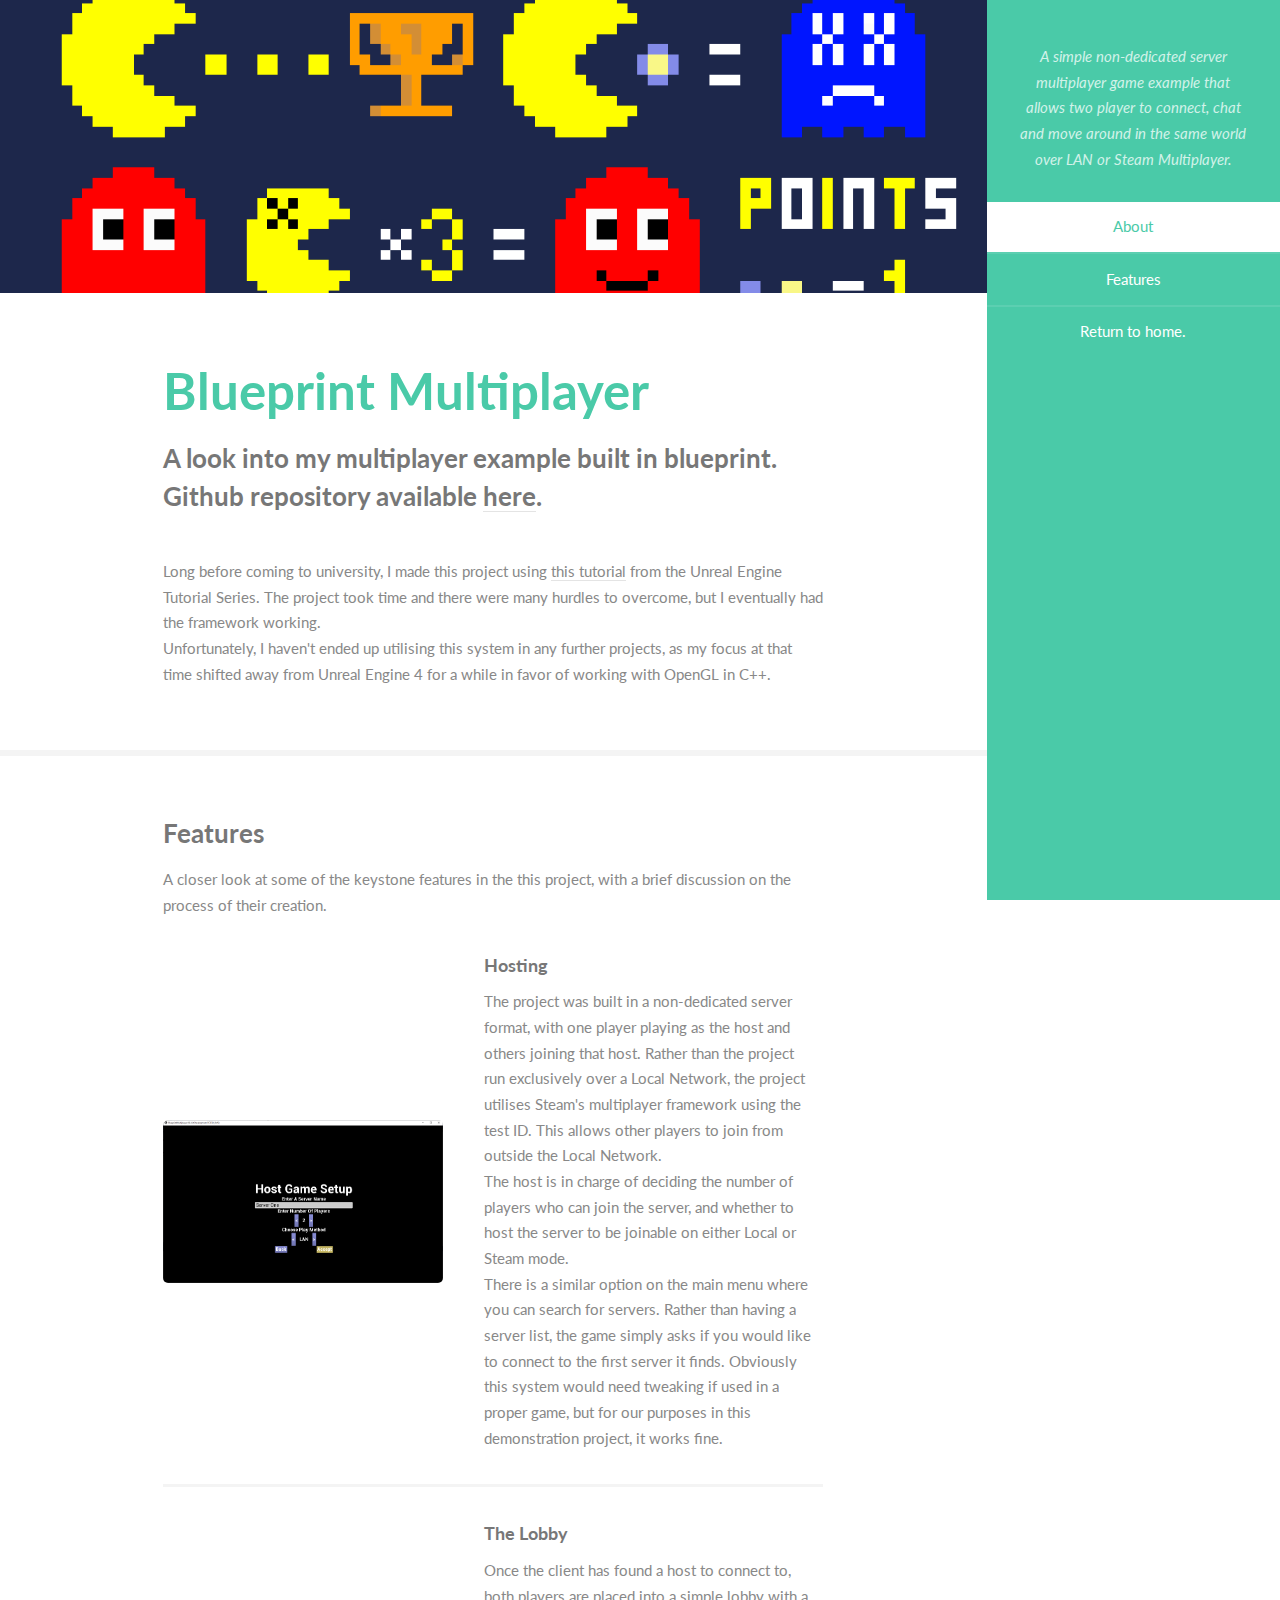
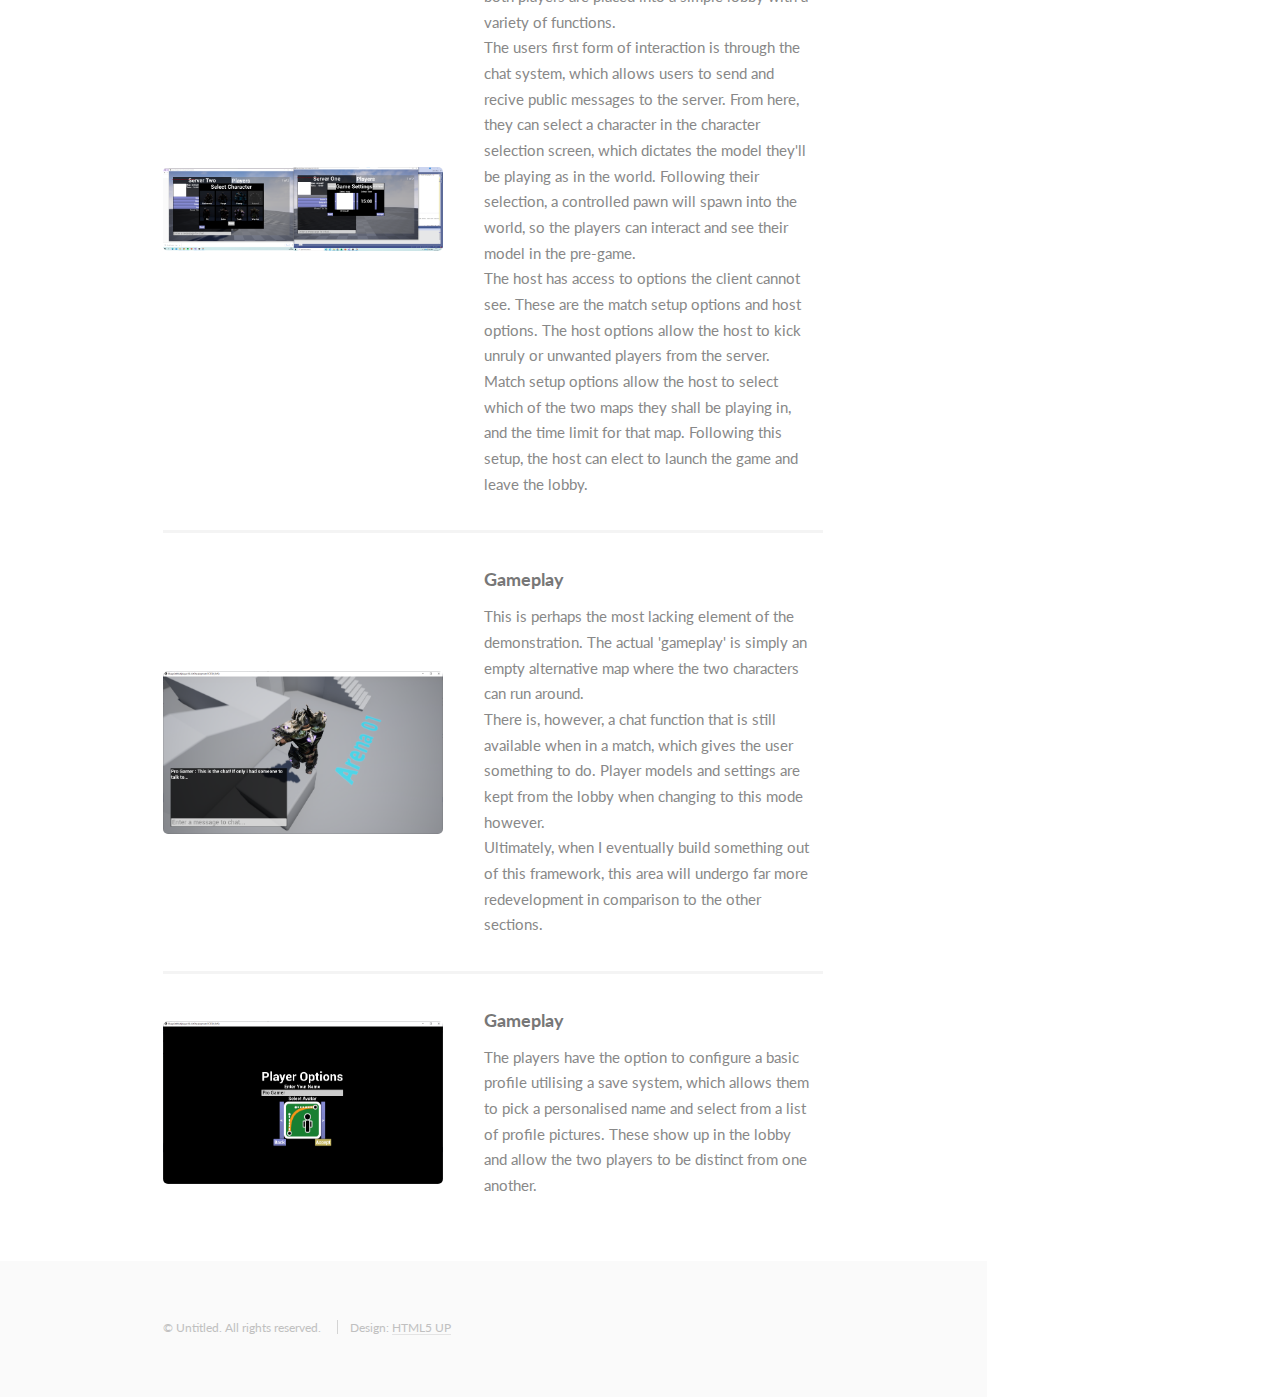
==== projects/blueprint-multiplayer.html @ f857bda5 "Added the blueprint multiplayer subpage, which brings that project into focus" ====
<!DOCTYPE HTML>
<!--
    Read Only by HTML5 UP
    html5up.net | @ajlkn
    Free for personal and commercial use under the CCA 3.0 license (html5up.net/license)
-->
<html>
<head>
    <title>Blueprint Multiplayer</title>
    <meta charset="utf-8" />
    <meta name="viewport" content="width=device-width, initial-scale=1, user-scalable=no" />
    <link rel="stylesheet" href="assets/css/main.css" />
</head>
<body class="is-preload">

    <!-- Header -->
    <section id="header">
        <header>
            <p>A simple non-dedicated server multiplayer game example that allows two player to connect, chat and move around in the same world over LAN or Steam Multiplayer.</p>
        </header>
        <nav id="nav">
            <ul>
                <li><a href="#one" class="active">About</a></li>
                <li><a href="#two">Features</a></li>
                <li><a href="https://isaacdexter.github.io">Return to home.</a></li>
            </ul>
        </nav>
    </section>

    <!-- Wrapper -->
    <div id="wrapper">

        <!-- Main -->
        <div id="main">

            <!-- One -->
            <section id="one">
                <div class="image main" data-position="center">
                    <img src="images/banner.png" alt="" />
                </div>
                <div class="container">
                    <header class="major">
                        <h2>Blueprint Multiplayer</h2>
                        <p>
                            A look into my multiplayer example built in blueprint.<br />
                            Github repository available <a href="https://github.com/IsaacDexter/Blueprint-Multiplayer">here</a>.
                        </p>
                    </header>
                    <p>Long before coming to university, I made this project using <a href="https://youtube.com/playlist?list=PLZlv_N0_O1gYqSlbGQVKsRg6fpxWndZqZ">this tutorial</a> from the Unreal Engine Tutorial Series. The project took time and there were many hurdles to overcome, but I eventually had the framework working.<br/>Unfortunately, I haven't ended up utilising this system in any further projects, as my focus at that time shifted away from Unreal Engine 4 for a while in favor of working with OpenGL in C++.</p>
                </div>
            </section>

            <!-- Two-->
            <section id="two">
                <div class="container">
                    <h3>Features</h3>
                    <p>A closer look at some of the keystone features in the this project, with a brief discussion on the process of their creation.</p>
                    <div class="features">
                        <article>
                            <a href="#" class="image"><img src="images/blueprint-multiplayer/Hosting.png" alt="" /></a>
                            <div class="inner">
                                <h4>Hosting</h4>
                                <p>The project was built in a non-dedicated server format, with one player playing as the host and others joining that host. Rather than the project run exclusively over a Local Network, the project utilises Steam's multiplayer framework using the test ID. This allows other players to join from outside the Local Network.<br/>
                                The host is in charge of deciding the number of players who can join the server, and whether to host the server to be joinable on either Local or Steam mode.<br/>
                                There is a similar option on the main menu where you can search for servers. Rather than having a server list, the game simply asks if you would like to connect to the first server it finds. Obviously this system would need tweaking if used in a proper game, but for our purposes in this demonstration project, it works fine.
                                </p>
                            </div>
                        </article>
                        <article>
                            <a href="#" class="image"><img src="images/blueprint-multiplayer/Menus.png" alt="" /></a>
                            <div class="inner">
                                <h4>The Lobby</h4>
                                <p>Once the client has found a host to connect to, both players are placed into a simple lobby with a variety of functions.<br/>
                                The users first form of interaction is through the chat system, which allows users to send and recive public messages to the server. From here, they can select a character in the character selection screen, which dictates the model they'll be playing as in the world. Following their selection, a controlled pawn will spawn into the world, so the players can interact and see their model in the pre-game.<br/>
                                The host has access to options the client cannot see. These are the match setup options and host options. The host options allow the host to kick unruly or unwanted players from the server. Match setup options allow the host to select which of the two maps they shall be playing in, and the time limit for that map. Following this setup, the host can elect to launch the game and leave the lobby.
                                </p>
                            </div>
                        </article>
                        <article>
                            <a href="#" class="image"><img src="images/blueprint-multiplayer/Gameplay.png" alt="" /></a>
                            <div class="inner">
                                <h4>Gameplay</h4>
                                <p>This is perhaps the most lacking element of the demonstration. The actual 'gameplay' is simply an empty alternative map where the two characters can run around.<br/>
                                There is, however, a chat function that is still available when in a match, which gives the user something to do. Player models and settings are kept from the lobby when changing to this mode however.<br/>
                                Ultimately, when I eventually build something out of this framework, this area will undergo far more redevelopment in comparison to the other sections.
                                </p>
                            </div>
                        </article>
                        <article>
                            <a href="#" class="image"><img src="images/blueprint-multiplayer/Options.png" alt="" /></a>
                            <div class="inner">
                                <h4>Gameplay</h4>
                                <p>The players have the option to configure a basic profile utilising a save system, which allows them to pick a personalised name and select from a list of profile pictures. These show up in the lobby and allow the two players to be distinct from one another.
                                </p>
                            </div>
                        </article>
                    </div>
                </div>
            </section>
            <!--
                                        <section id="five">
                                            <div class="container">
                                                <h3>Elements</h3>

                                                <section>
                                                    <h4>Text</h4>
                                                    <p>This is <b>bold</b> and this is <strong>strong</strong>. This is <i>italic</i> and this is <em>emphasized</em>.
                                                    This is <sup>superscript</sup> text and this is <sub>subscript</sub> text.
                                                    This is <u>underlined</u> and this is code: <code>for (;;) { ... }</code>. Finally, <a href="#">this is a link</a>.</p>
                                                    <hr />
                                                    <header>
                                                        <h4>Heading with a Subtitle</h4>
                                                        <p>Lorem ipsum dolor sit amet nullam id egestas urna aliquam</p>
                                                    </header>
                                                    <p>Nunc lacinia ante nunc ac lobortis. Interdum adipiscing gravida odio porttitor sem non mi integer non faucibus ornare mi ut ante amet placerat aliquet. Volutpat eu sed ante lacinia sapien lorem accumsan varius montes viverra nibh in adipiscing blandit tempus accumsan.</p>
                                                    <header>
                                                        <h5>Heading with a Subtitle</h5>
                                                        <p>Lorem ipsum dolor sit amet nullam id egestas urna aliquam</p>
                                                    </header>
                                                    <p>Nunc lacinia ante nunc ac lobortis. Interdum adipiscing gravida odio porttitor sem non mi integer non faucibus ornare mi ut ante amet placerat aliquet. Volutpat eu sed ante lacinia sapien lorem accumsan varius montes viverra nibh in adipiscing blandit tempus accumsan.</p>
                                                    <hr />
                                                    <h2>Heading Level 2</h2>
                                                    <h3>Heading Level 3</h3>
                                                    <h4>Heading Level 4</h4>
                                                    <h5>Heading Level 5</h5>
                                                    <h6>Heading Level 6</h6>
                                                    <hr />
                                                    <h5>Blockquote</h5>
                                                    <blockquote>Fringilla nisl. Donec accumsan interdum nisi, quis tincidunt felis sagittis eget tempus euismod. Vestibulum ante ipsum primis in faucibus vestibulum. Blandit adipiscing eu felis iaculis volutpat ac adipiscing accumsan faucibus. Vestibulum ante ipsum primis in faucibus lorem ipsum dolor sit amet nullam adipiscing eu felis.</blockquote>
                                                    <h5>Preformatted</h5>
                                                    <pre><code>i = 0;

            while (!deck.isInOrder()) {
                print 'Iteration ' + i;
                deck.shuffle();
                i++;
            }

            print 'It took ' + i + ' iterations to sort the deck.';</code></pre>
                                                </section>

                                                <section>
                                                    <h4>Lists</h4>
                                                    <div class="row">
                                                        <div class="col-6 col-12-xsmall">
                                                            <h5>Unordered</h5>
                                                            <ul>
                                                                <li>Dolor pulvinar etiam magna etiam.</li>
                                                                <li>Sagittis adipiscing lorem eleifend.</li>
                                                                <li>Felis enim feugiat dolore viverra.</li>
                                                            </ul>
                                                            <h5>Alternate</h5>
                                                            <ul class="alt">
                                                                <li>Dolor pulvinar etiam magna etiam.</li>
                                                                <li>Sagittis adipiscing lorem eleifend.</li>
                                                                <li>Felis enim feugiat dolore viverra.</li>
                                                            </ul>
                                                        </div>
                                                        <div class="col-6 col-12-xsmall">
                                                            <h5>Ordered</h5>
                                                            <ol>
                                                                <li>Dolor pulvinar etiam magna etiam.</li>
                                                                <li>Etiam vel felis at lorem sed viverra.</li>
                                                                <li>Felis enim feugiat dolore viverra.</li>
                                                                <li>Dolor pulvinar etiam magna etiam.</li>
                                                                <li>Etiam vel felis at lorem sed viverra.</li>
                                                                <li>Felis enim feugiat dolore viverra.</li>
                                                            </ol>
                                                            <h5>Icons</h5>
                                                            <ul class="icons">
                                                                <li><a href="#" class="icon brands fa-twitter"><span class="label">Twitter</span></a></li>
                                                                <li><a href="#" class="icon brands fa-facebook-f"><span class="label">Facebook</span></a></li>
                                                                <li><a href="#" class="icon brands fa-instagram"><span class="label">Instagram</span></a></li>
                                                                <li><a href="#" class="icon brands fa-github"><span class="label">Github</span></a></li>
                                                                <li><a href="#" class="icon brands fa-dribbble"><span class="label">Dribbble</span></a></li>
                                                                <li><a href="#" class="icon brands fa-tumblr"><span class="label">Tumblr</span></a></li>
                                                            </ul>
                                                        </div>
                                                    </div>
                                                    <h5>Actions</h5>
                                                    <ul class="actions">
                                                        <li><a href="#" class="button primary">Default</a></li>
                                                        <li><a href="#" class="button">Default</a></li>
                                                        <li><a href="#" class="button alt">Default</a></li>
                                                    </ul>
                                                    <ul class="actions small">
                                                        <li><a href="#" class="button primary small">Small</a></li>
                                                        <li><a href="#" class="button small">Small</a></li>
                                                        <li><a href="#" class="button alt small">Small</a></li>
                                                    </ul>
                                                    <div class="row">
                                                        <div class="col-3 col-6-medium col-12-xsmall">
                                                            <ul class="actions stacked">
                                                                <li><a href="#" class="button primary">Default</a></li>
                                                                <li><a href="#" class="button">Default</a></li>
                                                                <li><a href="#" class="button alt">Default</a></li>
                                                            </ul>
                                                        </div>
                                                        <div class="col-3 col-6 col-12-xsmall">
                                                            <ul class="actions stacked">
                                                                <li><a href="#" class="button primary small">Small</a></li>
                                                                <li><a href="#" class="button small">Small</a></li>
                                                                <li><a href="#" class="button alt small">Small</a></li>
                                                            </ul>
                                                        </div>
                                                        <div class="col-3 col-6-medium col-12-xsmall">
                                                            <ul class="actions stacked">
                                                                <li><a href="#" class="button primary fit">Default</a></li>
                                                                <li><a href="#" class="button fit">Default</a></li>
                                                                <li><a href="#" class="button alt fit">Default</a></li>
                                                            </ul>
                                                        </div>
                                                        <div class="col-3 col-6-medium col-12-xsmall">
                                                            <ul class="actions stacked">
                                                                <li><a href="#" class="button primary small fit">Small</a></li>
                                                                <li><a href="#" class="button small fit">Small</a></li>
                                                                <li><a href="#" class="button alt small fit">Small</a></li>
                                                            </ul>
                                                        </div>
                                                    </div>
                                                </section>

                                                <section>
                                                    <h4>Table</h4>
                                                    <h5>Default</h5>
                                                    <div class="table-wrapper">
                                                        <table>
                                                            <thead>
                                                                <tr>
                                                                    <th>Name</th>
                                                                    <th>Description</th>
                                                                    <th>Price</th>
                                                                </tr>
                                                            </thead>
                                                            <tbody>
                                                                <tr>
                                                                    <td>Item One</td>
                                                                    <td>Ante turpis integer aliquet porttitor.</td>
                                                                    <td>29.99</td>
                                                                </tr>
                                                                <tr>
                                                                    <td>Item Two</td>
                                                                    <td>Vis ac commodo adipiscing arcu aliquet.</td>
                                                                    <td>19.99</td>
                                                                </tr>
                                                                <tr>
                                                                    <td>Item Three</td>
                                                                    <td> Morbi faucibus arcu accumsan lorem.</td>
                                                                    <td>29.99</td>
                                                                </tr>
                                                                <tr>
                                                                    <td>Item Four</td>
                                                                    <td>Vitae integer tempus condimentum.</td>
                                                                    <td>19.99</td>
                                                                </tr>
                                                                <tr>
                                                                    <td>Item Five</td>
                                                                    <td>Ante turpis integer aliquet porttitor.</td>
                                                                    <td>29.99</td>
                                                                </tr>
                                                            </tbody>
                                                            <tfoot>
                                                                <tr>
                                                                    <td colspan="2"></td>
                                                                    <td>100.00</td>
                                                                </tr>
                                                            </tfoot>
                                                        </table>
                                                    </div>

                                                    <h5>Alternate</h5>
                                                    <div class="table-wrapper">
                                                        <table class="alt">
                                                            <thead>
                                                                <tr>
                                                                    <th>Name</th>
                                                                    <th>Description</th>
                                                                    <th>Price</th>
                                                                </tr>
                                                            </thead>
                                                            <tbody>
                                                                <tr>
                                                                    <td>Item One</td>
                                                                    <td>Ante turpis integer aliquet porttitor.</td>
                                                                    <td>29.99</td>
                                                                </tr>
                                                                <tr>
                                                                    <td>Item Two</td>
                                                                    <td>Vis ac commodo adipiscing arcu aliquet.</td>
                                                                    <td>19.99</td>
                                                                </tr>
                                                                <tr>
                                                                    <td>Item Three</td>
                                                                    <td> Morbi faucibus arcu accumsan lorem.</td>
                                                                    <td>29.99</td>
                                                                </tr>
                                                                <tr>
                                                                    <td>Item Four</td>
                                                                    <td>Vitae integer tempus condimentum.</td>
                                                                    <td>19.99</td>
                                                                </tr>
                                                                <tr>
                                                                    <td>Item Five</td>
                                                                    <td>Ante turpis integer aliquet porttitor.</td>
                                                                    <td>29.99</td>
                                                                </tr>
                                                            </tbody>
                                                            <tfoot>
                                                                <tr>
                                                                    <td colspan="2"></td>
                                                                    <td>100.00</td>
                                                                </tr>
                                                            </tfoot>
                                                        </table>
                                                    </div>
                                                </section>

                                                <section>
                                                    <h4>Buttons</h4>
                                                    <ul class="actions">
                                                        <li><a href="#" class="button primary">Primary</a></li>
                                                        <li><a href="#" class="button">Default</a></li>
                                                        <li><a href="#" class="button alt">Alternate</a></li>
                                                    </ul>
                                                    <ul class="actions">
                                                        <li><a href="#" class="button primary large">Large</a></li>
                                                        <li><a href="#" class="button">Default</a></li>
                                                        <li><a href="#" class="button alt small">Small</a></li>
                                                    </ul>
                                                    <ul class="actions fit">
                                                        <li><a href="#" class="button primary fit">Fit</a></li>
                                                        <li><a href="#" class="button fit">Fit</a></li>
                                                        <li><a href="#" class="button alt fit">Fit</a></li>
                                                    </ul>
                                                    <ul class="actions fit small">
                                                        <li><a href="#" class="button primary fit small">Fit + Small</a></li>
                                                        <li><a href="#" class="button fit small">Fit + Small</a></li>
                                                        <li><a href="#" class="button alt fit small">Fit + Small</a></li>
                                                    </ul>
                                                    <ul class="actions">
                                                        <li><a href="#" class="button primary icon solid fa-download">Icon</a></li>
                                                        <li><a href="#" class="button icon solid fa-download">Icon</a></li>
                                                        <li><a href="#" class="button alt icon solid fa-check">Icon</a></li>
                                                    </ul>
                                                    <ul class="actions">
                                                        <li><span class="button primary disabled">Primary</span></li>
                                                        <li><span class="button disabled">Default</span></li>
                                                        <li><span class="button alt disabled">Alternate</span></li>
                                                    </ul>
                                                </section>

                                                <section>
                                                    <h4>Form</h4>
                                                    <form method="post" action="#">
                                                        <div class="row gtr-uniform">
                                                            <div class="col-6 col-12-xsmall">
                                                                <input type="text" name="demo-name" id="demo-name" value="" placeholder="Name" />
                                                            </div>
                                                            <div class="col-6 col-12-xsmall">
                                                                <input type="email" name="demo-email" id="demo-email" value="" placeholder="Email" />
                                                            </div>
                                                            <div class="col-12">
                                                                <select name="demo-category" id="demo-category">
                                                                    <option value="">- Category -</option>
                                                                    <option value="1">Manufacturing</option>
                                                                    <option value="1">Shipping</option>
                                                                    <option value="1">Administration</option>
                                                                    <option value="1">Human Resources</option>
                                                                </select>
                                                            </div>
                                                            <div class="col-4 col-12-medium">
                                                                <input type="radio" id="demo-priority-low" name="demo-priority" checked>
                                                                <label for="demo-priority-low">Low Priority</label>
                                                            </div>
                                                            <div class="col-4 col-12-medium">
                                                                <input type="radio" id="demo-priority-normal" name="demo-priority">
                                                                <label for="demo-priority-normal">Normal Priority</label>
                                                            </div>
                                                            <div class="col-4 col-12-medium">
                                                                <input type="radio" id="demo-priority-high" name="demo-priority">
                                                                <label for="demo-priority-high">High Priority</label>
                                                            </div>
                                                            <div class="col-6 col-12-medium">
                                                                <input type="checkbox" id="demo-copy" name="demo-copy">
                                                                <label for="demo-copy">Email me a copy of this message</label>
                                                            </div>
                                                            <div class="col-6 col-12-medium">
                                                                <input type="checkbox" id="demo-human" name="demo-human" checked>
                                                                <label for="demo-human">I am a human and not a robot</label>
                                                            </div>
                                                            <div class="col-12">
                                                                <textarea name="demo-message" id="demo-message" placeholder="Enter your message" rows="6"></textarea>
                                                            </div>
                                                            <div class="col-12">
                                                                <ul class="actions">
                                                                    <li><input type="submit" value="Send Message" /></li>
                                                                    <li><input type="reset" value="Reset" class="alt" /></li>
                                                                </ul>
                                                            </div>
                                                        </div>
                                                    </form>
                                                </section>

                                                <section>
                                                    <h4>Image</h4>
                                                    <h5>Fit</h5>
                                                    <span class="image fit"><img src="images/banner.jpg" alt="" /></span>
                                                    <div class="box alt">
                                                        <div class="row gtr-50 gtr-uniform">
                                                            <div class="col-4"><span class="image fit"><img src="images/pic01.jpg" alt="" /></span></div>
                                                            <div class="col-4"><span class="image fit"><img src="images/pic02.jpg" alt="" /></span></div>
                                                            <div class="col-4"><span class="image fit"><img src="images/pic03.jpg" alt="" /></span></div>
                                                            <div class="col-4"><span class="image fit"><img src="images/pic02.jpg" alt="" /></span></div>
                                                            <div class="col-4"><span class="image fit"><img src="images/pic03.jpg" alt="" /></span></div>
                                                            <div class="col-4"><span class="image fit"><img src="images/pic01.jpg" alt="" /></span></div>
                                                            <div class="col-4"><span class="image fit"><img src="images/pic03.jpg" alt="" /></span></div>
                                                            <div class="col-4"><span class="image fit"><img src="images/pic01.jpg" alt="" /></span></div>
                                                            <div class="col-4"><span class="image fit"><img src="images/pic02.jpg" alt="" /></span></div>
                                                        </div>
                                                    </div>
                                                    <h5>Left &amp; Right</h5>
                                                    <p><span class="image left"><img src="images/avatar.jpg" alt="" /></span>Fringilla nisl. Donec accumsan interdum nisi, quis tincidunt felis sagittis eget. tempus euismod. Vestibulum ante ipsum primis in faucibus vestibulum. Blandit adipiscing eu felis iaculis volutpat ac adipiscing accumsan eu faucibus. Integer ac pellentesque praesent tincidunt felis sagittis eget. tempus euismod. Vestibulum ante ipsum primis in faucibus vestibulum. Blandit adipiscing eu felis iaculis volutpat ac adipiscing accumsan eu faucibus. Integer ac pellentesque praesent. Donec accumsan interdum nisi, quis tincidunt felis sagittis eget. tempus euismod. Vestibulum ante ipsum primis in faucibus vestibulum. Blandit adipiscing eu felis iaculis volutpat ac adipiscing accumsan eu faucibus. Integer ac pellentesque praesent tincidunt felis sagittis eget. tempus euismod. Vestibulum ante ipsum primis in faucibus vestibulum. Blandit adipiscing eu felis iaculis volutpat ac adipiscing accumsan eu faucibus. Integer ac pellentesque praesent.</p>
                                                    <p><span class="image right"><img src="images/avatar.jpg" alt="" /></span>Fringilla nisl. Donec accumsan interdum nisi, quis tincidunt felis sagittis eget. tempus euismod. Vestibulum ante ipsum primis in faucibus vestibulum. Blandit adipiscing eu felis iaculis volutpat ac adipiscing accumsan eu faucibus. Integer ac pellentesque praesent tincidunt felis sagittis eget. tempus euismod. Vestibulum ante ipsum primis in faucibus vestibulum. Blandit adipiscing eu felis iaculis volutpat ac adipiscing accumsan eu faucibus. Integer ac pellentesque praesent. Donec accumsan interdum nisi, quis tincidunt felis sagittis eget. tempus euismod. Vestibulum ante ipsum primis in faucibus vestibulum. Blandit adipiscing eu felis iaculis volutpat ac adipiscing accumsan eu faucibus. Integer ac pellentesque praesent tincidunt felis sagittis eget. tempus euismod. Vestibulum ante ipsum primis in faucibus vestibulum. Blandit adipiscing eu felis iaculis volutpat ac adipiscing accumsan eu faucibus. Integer ac pellentesque praesent.</p>
                                                </section>

                                            </div>
                                        </section>
                                    -->

        </div>

        <!-- Footer -->
        <section id="footer">
            <div class="container">
                <ul class="copyright">
                    <li>&copy; Untitled. All rights reserved.</li>
                    <li>Design: <a href="http://html5up.net">HTML5 UP</a></li>
                </ul>
            </div>
        </section>

    </div>

    <!-- Scripts -->
    <script src="assets/js/jquery.min.js"></script>
    <script src="assets/js/jquery.scrollex.min.js"></script>
    <script src="assets/js/jquery.scrolly.min.js"></script>
    <script src="assets/js/browser.min.js"></script>
    <script src="assets/js/breakpoints.min.js"></script>
    <script src="assets/js/util.js"></script>
    <script src="assets/js/main.js"></script>

</body>
</html>
---- projects/assets/css/main.css ----
@import url("fontawesome-all.min.css");
@import url("https://fonts.googleapis.com/css?family=Lato:400,400italic,700,700italic|Source+Code+Pro:400");

/*
	Read Only by HTML5 UP
	html5up.net | @ajlkn
	Free for personal and commercial use under the CCA 3.0 license (html5up.net/license)
*/

html, body, div, span, applet, object,
iframe, h1, h2, h3, h4, h5, h6, p, blockquote,
pre, a, abbr, acronym, address, big, cite,
code, del, dfn, em, img, ins, kbd, q, s, samp,
small, strike, strong, sub, sup, tt, var, b,
u, i, center, dl, dt, dd, ol, ul, li, fieldset,
form, label, legend, table, caption, tbody,
tfoot, thead, tr, th, td, article, aside,
canvas, details, embed, figure, figcaption,
footer, header, hgroup, menu, nav, output, ruby,
section, summary, time, mark, audio, video {
	margin: 0;
	padding: 0;
	border: 0;
	font-size: 100%;
	font: inherit;
	vertical-align: baseline;}

article, aside, details, figcaption, figure,
footer, header, hgroup, menu, nav, section {
	display: block;}

body {
	line-height: 1;
}

ol, ul {
	list-style: none;
}

blockquote, q {
	quotes: none;
}

	blockquote:before, blockquote:after, q:before, q:after {
		content: '';
		content: none;
	}

table {
	border-collapse: collapse;
	border-spacing: 0;
}

body {
	-webkit-text-size-adjust: none;
}

mark {
	background-color: transparent;
	color: inherit;
}

input::-moz-focus-inner {
	border: 0;
	padding: 0;
}

input, select, textarea {
	-moz-appearance: none;
	-webkit-appearance: none;
	-ms-appearance: none;
	appearance: none;
}

/* Basic */

	html {
		box-sizing: border-box;
	}

	*, *:before, *:after {
		box-sizing: inherit;
	}

	body {
		background: #fff;
	}

		body.is-preload *, body.is-preload *:before, body.is-preload *:after {
			-moz-animation: none !important;
			-webkit-animation: none !important;
			-ms-animation: none !important;
			animation: none !important;
			-moz-transition: none !important;
			-webkit-transition: none !important;
			-ms-transition: none !important;
			transition: none !important;
		}

	body, input, select, textarea {
		color: #888;
		font-family: "Lato", sans-serif;
		font-size: 16pt;
		font-weight: 400;
		line-height: 1.75em;
	}

	a {
		-moz-transition: color 0.2s ease-in-out, border-color 0.2s ease-in-out;
		-webkit-transition: color 0.2s ease-in-out, border-color 0.2s ease-in-out;
		-ms-transition: color 0.2s ease-in-out, border-color 0.2s ease-in-out;
		transition: color 0.2s ease-in-out, border-color 0.2s ease-in-out;
		border-bottom: solid 1px #e4e4e4;
		color: inherit;
		text-decoration: none;
	}

		a:hover {
			border-bottom-color: transparent;
			color: #4acaa8 !important;
		}

	strong, b {
		color: #777;
		font-weight: 700;
	}

	em, i {
		font-style: italic;
	}

	p {
		margin: 0 0 2.25em 0;
	}

	h1, h2, h3, h4, h5, h6 {
		color: #777;
		font-weight: 700;
		line-height: 1em;
		margin: 0 0 0.5625em 0;
	}

		h1 a, h2 a, h3 a, h4 a, h5 a, h6 a {
			border: 0;
			color: inherit;
			text-decoration: none;
		}

	h2 {
		font-size: 2em;
		line-height: 1.5em;
	}

	h3 {
		font-size: 1.75em;
		line-height: 1.5em;
	}

	h4 {
		font-size: 1.25em;
		line-height: 1.5em;
	}

	h5 {
		font-size: 0.9em;
		line-height: 1.5em;
	}

	h6 {
		font-size: 0.7em;
		line-height: 1.5em;
	}

	sub {
		font-size: 0.8em;
		position: relative;
		top: 0.5em;
	}

	sup {
		font-size: 0.8em;
		position: relative;
		top: -0.5em;
	}

	hr {
		border: 0;
		border-bottom: solid 2px #f4f4f4;
		margin: 2.25em 0;
	}

		hr.major {
			margin: 3.375em 0;
		}

	blockquote {
		border-left: solid 8px #e4e4e4;
		font-style: italic;
		margin: 0 0 2.25em 0;
		padding: 0.5em 0 0.5em 2em;
	}

	code {
		background: #555;
		border-radius: 5px;
		color: #fff;
		font-family: "Source Code Pro", monospace;
		font-size: 0.9em;
		margin: 0 0.25em;
		padding: 0.25em 0.65em;
	}

	pre {
		font-family: "Source Code Pro", monospace;
		font-size: 0.9em;
		margin: 0 0 2.25em 0;
	}

		pre code {
			-webkit-overflow-scrolling: touch;
			display: block;
			line-height: 1.5em;
			overflow-x: auto;
			padding: 1em 1.5em;
		}

	.align-left {
		text-align: left;
	}

	.align-center {
		text-align: center;
	}

	.align-right {
		text-align: right;
	}

/* Row */

	.row {
		display: flex;
		flex-wrap: wrap;
		box-sizing: border-box;
		align-items: stretch;
	}

		.row > * {
			box-sizing: border-box;
		}

		.row.gtr-uniform > * > :last-child {
			margin-bottom: 0;
		}

		.row.aln-left {
			justify-content: flex-start;
		}

		.row.aln-center {
			justify-content: center;
		}

		.row.aln-right {
			justify-content: flex-end;
		}

		.row.aln-top {
			align-items: flex-start;
		}

		.row.aln-middle {
			align-items: center;
		}

		.row.aln-bottom {
			align-items: flex-end;
		}

		.row > .imp {
			order: -1;
		}

		.row > .col-1 {
			width: 8.33333%;
		}

		.row > .off-1 {
			margin-left: 8.33333%;
		}

		.row > .col-2 {
			width: 16.66667%;
		}

		.row > .off-2 {
			margin-left: 16.66667%;
		}

		.row > .col-3 {
			width: 25%;
		}

		.row > .off-3 {
			margin-left: 25%;
		}

		.row > .col-4 {
			width: 33.33333%;
		}

		.row > .off-4 {
			margin-left: 33.33333%;
		}

		.row > .col-5 {
			width: 41.66667%;
		}

		.row > .off-5 {
			margin-left: 41.66667%;
		}

		.row > .col-6 {
			width: 50%;
		}

		.row > .off-6 {
			margin-left: 50%;
		}

		.row > .col-7 {
			width: 58.33333%;
		}

		.row > .off-7 {
			margin-left: 58.33333%;
		}

		.row > .col-8 {
			width: 66.66667%;
		}

		.row > .off-8 {
			margin-left: 66.66667%;
		}

		.row > .col-9 {
			width: 75%;
		}

		.row > .off-9 {
			margin-left: 75%;
		}

		.row > .col-10 {
			width: 83.33333%;
		}

		.row > .off-10 {
			margin-left: 83.33333%;
		}

		.row > .col-11 {
			width: 91.66667%;
		}

		.row > .off-11 {
			margin-left: 91.66667%;
		}

		.row > .col-12 {
			width: 100%;
		}

		.row > .off-12 {
			margin-left: 100%;
		}

		.row.gtr-0 {
			margin-top: 0;
			margin-left: 0em;
		}

			.row.gtr-0 > * {
				padding: 0 0 0 0em;
			}

			.row.gtr-0.gtr-uniform {
				margin-top: 0em;
			}

				.row.gtr-0.gtr-uniform > * {
					padding-top: 0em;
				}

		.row.gtr-25 {
			margin-top: 0;
			margin-left: -0.5em;
		}

			.row.gtr-25 > * {
				padding: 0 0 0 0.5em;
			}

			.row.gtr-25.gtr-uniform {
				margin-top: -0.5em;
			}

				.row.gtr-25.gtr-uniform > * {
					padding-top: 0.5em;
				}

		.row.gtr-50 {
			margin-top: 0;
			margin-left: -1em;
		}

			.row.gtr-50 > * {
				padding: 0 0 0 1em;
			}

			.row.gtr-50.gtr-uniform {
				margin-top: -1em;
			}

				.row.gtr-50.gtr-uniform > * {
					padding-top: 1em;
				}

		.row {
			margin-top: 0;
			margin-left: -2em;
		}

			.row > * {
				padding: 0 0 0 2em;
			}

			.row.gtr-uniform {
				margin-top: -2em;
			}

				.row.gtr-uniform > * {
					padding-top: 2em;
				}

		.row.gtr-150 {
			margin-top: 0;
			margin-left: -3em;
		}

			.row.gtr-150 > * {
				padding: 0 0 0 3em;
			}

			.row.gtr-150.gtr-uniform {
				margin-top: -3em;
			}

				.row.gtr-150.gtr-uniform > * {
					padding-top: 3em;
				}

		.row.gtr-200 {
			margin-top: 0;
			margin-left: -4em;
		}

			.row.gtr-200 > * {
				padding: 0 0 0 4em;
			}

			.row.gtr-200.gtr-uniform {
				margin-top: -4em;
			}

				.row.gtr-200.gtr-uniform > * {
					padding-top: 4em;
				}

		@media screen and (max-width: 1680px) {

			.row {
				display: flex;
				flex-wrap: wrap;
				box-sizing: border-box;
				align-items: stretch;
			}

				.row > * {
					box-sizing: border-box;
				}

				.row.gtr-uniform > * > :last-child {
					margin-bottom: 0;
				}

				.row.aln-left {
					justify-content: flex-start;
				}

				.row.aln-center {
					justify-content: center;
				}

				.row.aln-right {
					justify-content: flex-end;
				}

				.row.aln-top {
					align-items: flex-start;
				}

				.row.aln-middle {
					align-items: center;
				}

				.row.aln-bottom {
					align-items: flex-end;
				}

				.row > .imp-xlarge {
					order: -1;
				}

				.row > .col-1-xlarge {
					width: 8.33333%;
				}

				.row > .off-1-xlarge {
					margin-left: 8.33333%;
				}

				.row > .col-2-xlarge {
					width: 16.66667%;
				}

				.row > .off-2-xlarge {
					margin-left: 16.66667%;
				}

				.row > .col-3-xlarge {
					width: 25%;
				}

				.row > .off-3-xlarge {
					margin-left: 25%;
				}

				.row > .col-4-xlarge {
					width: 33.33333%;
				}

				.row > .off-4-xlarge {
					margin-left: 33.33333%;
				}

				.row > .col-5-xlarge {
					width: 41.66667%;
				}

				.row > .off-5-xlarge {
					margin-left: 41.66667%;
				}

				.row > .col-6-xlarge {
					width: 50%;
				}

				.row > .off-6-xlarge {
					margin-left: 50%;
				}

				.row > .col-7-xlarge {
					width: 58.33333%;
				}

				.row > .off-7-xlarge {
					margin-left: 58.33333%;
				}

				.row > .col-8-xlarge {
					width: 66.66667%;
				}

				.row > .off-8-xlarge {
					margin-left: 66.66667%;
				}

				.row > .col-9-xlarge {
					width: 75%;
				}

				.row > .off-9-xlarge {
					margin-left: 75%;
				}

				.row > .col-10-xlarge {
					width: 83.33333%;
				}

				.row > .off-10-xlarge {
					margin-left: 83.33333%;
				}

				.row > .col-11-xlarge {
					width: 91.66667%;
				}

				.row > .off-11-xlarge {
					margin-left: 91.66667%;
				}

				.row > .col-12-xlarge {
					width: 100%;
				}

				.row > .off-12-xlarge {
					margin-left: 100%;
				}

				.row.gtr-0 {
					margin-top: 0;
					margin-left: 0em;
				}

					.row.gtr-0 > * {
						padding: 0 0 0 0em;
					}

					.row.gtr-0.gtr-uniform {
						margin-top: 0em;
					}

						.row.gtr-0.gtr-uniform > * {
							padding-top: 0em;
						}

				.row.gtr-25 {
					margin-top: 0;
					margin-left: -0.5em;
				}

					.row.gtr-25 > * {
						padding: 0 0 0 0.5em;
					}

					.row.gtr-25.gtr-uniform {
						margin-top: -0.5em;
					}

						.row.gtr-25.gtr-uniform > * {
							padding-top: 0.5em;
						}

				.row.gtr-50 {
					margin-top: 0;
					margin-left: -1em;
				}

					.row.gtr-50 > * {
						padding: 0 0 0 1em;
					}

					.row.gtr-50.gtr-uniform {
						margin-top: -1em;
					}

						.row.gtr-50.gtr-uniform > * {
							padding-top: 1em;
						}

				.row {
					margin-top: 0;
					margin-left: -2em;
				}

					.row > * {
						padding: 0 0 0 2em;
					}

					.row.gtr-uniform {
						margin-top: -2em;
					}

						.row.gtr-uniform > * {
							padding-top: 2em;
						}

				.row.gtr-150 {
					margin-top: 0;
					margin-left: -3em;
				}

					.row.gtr-150 > * {
						padding: 0 0 0 3em;
					}

					.row.gtr-150.gtr-uniform {
						margin-top: -3em;
					}

						.row.gtr-150.gtr-uniform > * {
							padding-top: 3em;
						}

				.row.gtr-200 {
					margin-top: 0;
					margin-left: -4em;
				}

					.row.gtr-200 > * {
						padding: 0 0 0 4em;
					}

					.row.gtr-200.gtr-uniform {
						margin-top: -4em;
					}

						.row.gtr-200.gtr-uniform > * {
							padding-top: 4em;
						}

		}

		@media screen and (max-width: 1280px) {

			.row {
				display: flex;
				flex-wrap: wrap;
				box-sizing: border-box;
				align-items: stretch;
			}

				.row > * {
					box-sizing: border-box;
				}

				.row.gtr-uniform > * > :last-child {
					margin-bottom: 0;
				}

				.row.aln-left {
					justify-content: flex-start;
				}

				.row.aln-center {
					justify-content: center;
				}

				.row.aln-right {
					justify-content: flex-end;
				}

				.row.aln-top {
					align-items: flex-start;
				}

				.row.aln-middle {
					align-items: center;
				}

				.row.aln-bottom {
					align-items: flex-end;
				}

				.row > .imp-large {
					order: -1;
				}

				.row > .col-1-large {
					width: 8.33333%;
				}

				.row > .off-1-large {
					margin-left: 8.33333%;
				}

				.row > .col-2-large {
					width: 16.66667%;
				}

				.row > .off-2-large {
					margin-left: 16.66667%;
				}

				.row > .col-3-large {
					width: 25%;
				}

				.row > .off-3-large {
					margin-left: 25%;
				}

				.row > .col-4-large {
					width: 33.33333%;
				}

				.row > .off-4-large {
					margin-left: 33.33333%;
				}

				.row > .col-5-large {
					width: 41.66667%;
				}

				.row > .off-5-large {
					margin-left: 41.66667%;
				}

				.row > .col-6-large {
					width: 50%;
				}

				.row > .off-6-large {
					margin-left: 50%;
				}

				.row > .col-7-large {
					width: 58.33333%;
				}

				.row > .off-7-large {
					margin-left: 58.33333%;
				}

				.row > .col-8-large {
					width: 66.66667%;
				}

				.row > .off-8-large {
					margin-left: 66.66667%;
				}

				.row > .col-9-large {
					width: 75%;
				}

				.row > .off-9-large {
					margin-left: 75%;
				}

				.row > .col-10-large {
					width: 83.33333%;
				}

				.row > .off-10-large {
					margin-left: 83.33333%;
				}

				.row > .col-11-large {
					width: 91.66667%;
				}

				.row > .off-11-large {
					margin-left: 91.66667%;
				}

				.row > .col-12-large {
					width: 100%;
				}

				.row > .off-12-large {
					margin-left: 100%;
				}

				.row.gtr-0 {
					margin-top: 0;
					margin-left: 0em;
				}

					.row.gtr-0 > * {
						padding: 0 0 0 0em;
					}

					.row.gtr-0.gtr-uniform {
						margin-top: 0em;
					}

						.row.gtr-0.gtr-uniform > * {
							padding-top: 0em;
						}

				.row.gtr-25 {
					margin-top: 0;
					margin-left: -0.375em;
				}

					.row.gtr-25 > * {
						padding: 0 0 0 0.375em;
					}

					.row.gtr-25.gtr-uniform {
						margin-top: -0.375em;
					}

						.row.gtr-25.gtr-uniform > * {
							padding-top: 0.375em;
						}

				.row.gtr-50 {
					margin-top: 0;
					margin-left: -0.75em;
				}

					.row.gtr-50 > * {
						padding: 0 0 0 0.75em;
					}

					.row.gtr-50.gtr-uniform {
						margin-top: -0.75em;
					}

						.row.gtr-50.gtr-uniform > * {
							padding-top: 0.75em;
						}

				.row {
					margin-top: 0;
					margin-left: -1.5em;
				}

					.row > * {
						padding: 0 0 0 1.5em;
					}

					.row.gtr-uniform {
						margin-top: -1.5em;
					}

						.row.gtr-uniform > * {
							padding-top: 1.5em;
						}

				.row.gtr-150 {
					margin-top: 0;
					margin-left: -2.25em;
				}

					.row.gtr-150 > * {
						padding: 0 0 0 2.25em;
					}

					.row.gtr-150.gtr-uniform {
						margin-top: -2.25em;
					}

						.row.gtr-150.gtr-uniform > * {
							padding-top: 2.25em;
						}

				.row.gtr-200 {
					margin-top: 0;
					margin-left: -3em;
				}

					.row.gtr-200 > * {
						padding: 0 0 0 3em;
					}

					.row.gtr-200.gtr-uniform {
						margin-top: -3em;
					}

						.row.gtr-200.gtr-uniform > * {
							padding-top: 3em;
						}

		}

		@media screen and (max-width: 1024px) {

			.row {
				display: flex;
				flex-wrap: wrap;
				box-sizing: border-box;
				align-items: stretch;
			}

				.row > * {
					box-sizing: border-box;
				}

				.row.gtr-uniform > * > :last-child {
					margin-bottom: 0;
				}

				.row.aln-left {
					justify-content: flex-start;
				}

				.row.aln-center {
					justify-content: center;
				}

				.row.aln-right {
					justify-content: flex-end;
				}

				.row.aln-top {
					align-items: flex-start;
				}

				.row.aln-middle {
					align-items: center;
				}

				.row.aln-bottom {
					align-items: flex-end;
				}

				.row > .imp-medium {
					order: -1;
				}

				.row > .col-1-medium {
					width: 8.33333%;
				}

				.row > .off-1-medium {
					margin-left: 8.33333%;
				}

				.row > .col-2-medium {
					width: 16.66667%;
				}

				.row > .off-2-medium {
					margin-left: 16.66667%;
				}

				.row > .col-3-medium {
					width: 25%;
				}

				.row > .off-3-medium {
					margin-left: 25%;
				}

				.row > .col-4-medium {
					width: 33.33333%;
				}

				.row > .off-4-medium {
					margin-left: 33.33333%;
				}

				.row > .col-5-medium {
					width: 41.66667%;
				}

				.row > .off-5-medium {
					margin-left: 41.66667%;
				}

				.row > .col-6-medium {
					width: 50%;
				}

				.row > .off-6-medium {
					margin-left: 50%;
				}

				.row > .col-7-medium {
					width: 58.33333%;
				}

				.row > .off-7-medium {
					margin-left: 58.33333%;
				}

				.row > .col-8-medium {
					width: 66.66667%;
				}

				.row > .off-8-medium {
					margin-left: 66.66667%;
				}

				.row > .col-9-medium {
					width: 75%;
				}

				.row > .off-9-medium {
					margin-left: 75%;
				}

				.row > .col-10-medium {
					width: 83.33333%;
				}

				.row > .off-10-medium {
					margin-left: 83.33333%;
				}

				.row > .col-11-medium {
					width: 91.66667%;
				}

				.row > .off-11-medium {
					margin-left: 91.66667%;
				}

				.row > .col-12-medium {
					width: 100%;
				}

				.row > .off-12-medium {
					margin-left: 100%;
				}

				.row.gtr-0 {
					margin-top: 0;
					margin-left: 0em;
				}

					.row.gtr-0 > * {
						padding: 0 0 0 0em;
					}

					.row.gtr-0.gtr-uniform {
						margin-top: 0em;
					}

						.row.gtr-0.gtr-uniform > * {
							padding-top: 0em;
						}

				.row.gtr-25 {
					margin-top: 0;
					margin-left: -0.375em;
				}

					.row.gtr-25 > * {
						padding: 0 0 0 0.375em;
					}

					.row.gtr-25.gtr-uniform {
						margin-top: -0.375em;
					}

						.row.gtr-25.gtr-uniform > * {
							padding-top: 0.375em;
						}

				.row.gtr-50 {
					margin-top: 0;
					margin-left: -0.75em;
				}

					.row.gtr-50 > * {
						padding: 0 0 0 0.75em;
					}

					.row.gtr-50.gtr-uniform {
						margin-top: -0.75em;
					}

						.row.gtr-50.gtr-uniform > * {
							padding-top: 0.75em;
						}

				.row {
					margin-top: 0;
					margin-left: -1.5em;
				}

					.row > * {
						padding: 0 0 0 1.5em;
					}

					.row.gtr-uniform {
						margin-top: -1.5em;
					}

						.row.gtr-uniform > * {
							padding-top: 1.5em;
						}

				.row.gtr-150 {
					margin-top: 0;
					margin-left: -2.25em;
				}

					.row.gtr-150 > * {
						padding: 0 0 0 2.25em;
					}

					.row.gtr-150.gtr-uniform {
						margin-top: -2.25em;
					}

						.row.gtr-150.gtr-uniform > * {
							padding-top: 2.25em;
						}

				.row.gtr-200 {
					margin-top: 0;
					margin-left: -3em;
				}

					.row.gtr-200 > * {
						padding: 0 0 0 3em;
					}

					.row.gtr-200.gtr-uniform {
						margin-top: -3em;
					}

						.row.gtr-200.gtr-uniform > * {
							padding-top: 3em;
						}

		}

		@media screen and (max-width: 736px) {

			.row {
				display: flex;
				flex-wrap: wrap;
				box-sizing: border-box;
				align-items: stretch;
			}

				.row > * {
					box-sizing: border-box;
				}

				.row.gtr-uniform > * > :last-child {
					margin-bottom: 0;
				}

				.row.aln-left {
					justify-content: flex-start;
				}

				.row.aln-center {
					justify-content: center;
				}

				.row.aln-right {
					justify-content: flex-end;
				}

				.row.aln-top {
					align-items: flex-start;
				}

				.row.aln-middle {
					align-items: center;
				}

				.row.aln-bottom {
					align-items: flex-end;
				}

				.row > .imp-small {
					order: -1;
				}

				.row > .col-1-small {
					width: 8.33333%;
				}

				.row > .off-1-small {
					margin-left: 8.33333%;
				}

				.row > .col-2-small {
					width: 16.66667%;
				}

				.row > .off-2-small {
					margin-left: 16.66667%;
				}

				.row > .col-3-small {
					width: 25%;
				}

				.row > .off-3-small {
					margin-left: 25%;
				}

				.row > .col-4-small {
					width: 33.33333%;
				}

				.row > .off-4-small {
					margin-left: 33.33333%;
				}

				.row > .col-5-small {
					width: 41.66667%;
				}

				.row > .off-5-small {
					margin-left: 41.66667%;
				}

				.row > .col-6-small {
					width: 50%;
				}

				.row > .off-6-small {
					margin-left: 50%;
				}

				.row > .col-7-small {
					width: 58.33333%;
				}

				.row > .off-7-small {
					margin-left: 58.33333%;
				}

				.row > .col-8-small {
					width: 66.66667%;
				}

				.row > .off-8-small {
					margin-left: 66.66667%;
				}

				.row > .col-9-small {
					width: 75%;
				}

				.row > .off-9-small {
					margin-left: 75%;
				}

				.row > .col-10-small {
					width: 83.33333%;
				}

				.row > .off-10-small {
					margin-left: 83.33333%;
				}

				.row > .col-11-small {
					width: 91.66667%;
				}

				.row > .off-11-small {
					margin-left: 91.66667%;
				}

				.row > .col-12-small {
					width: 100%;
				}

				.row > .off-12-small {
					margin-left: 100%;
				}

				.row.gtr-0 {
					margin-top: 0;
					margin-left: 0em;
				}

					.row.gtr-0 > * {
						padding: 0 0 0 0em;
					}

					.row.gtr-0.gtr-uniform {
						margin-top: 0em;
					}

						.row.gtr-0.gtr-uniform > * {
							padding-top: 0em;
						}

				.row.gtr-25 {
					margin-top: 0;
					margin-left: -0.3125em;
				}

					.row.gtr-25 > * {
						padding: 0 0 0 0.3125em;
					}

					.row.gtr-25.gtr-uniform {
						margin-top: -0.3125em;
					}

						.row.gtr-25.gtr-uniform > * {
							padding-top: 0.3125em;
						}

				.row.gtr-50 {
					margin-top: 0;
					margin-left: -0.625em;
				}

					.row.gtr-50 > * {
						padding: 0 0 0 0.625em;
					}

					.row.gtr-50.gtr-uniform {
						margin-top: -0.625em;
					}

						.row.gtr-50.gtr-uniform > * {
							padding-top: 0.625em;
						}

				.row {
					margin-top: 0;
					margin-left: -1.25em;
				}

					.row > * {
						padding: 0 0 0 1.25em;
					}

					.row.gtr-uniform {
						margin-top: -1.25em;
					}

						.row.gtr-uniform > * {
							padding-top: 1.25em;
						}

				.row.gtr-150 {
					margin-top: 0;
					margin-left: -1.875em;
				}

					.row.gtr-150 > * {
						padding: 0 0 0 1.875em;
					}

					.row.gtr-150.gtr-uniform {
						margin-top: -1.875em;
					}

						.row.gtr-150.gtr-uniform > * {
							padding-top: 1.875em;
						}

				.row.gtr-200 {
					margin-top: 0;
					margin-left: -2.5em;
				}

					.row.gtr-200 > * {
						padding: 0 0 0 2.5em;
					}

					.row.gtr-200.gtr-uniform {
						margin-top: -2.5em;
					}

						.row.gtr-200.gtr-uniform > * {
							padding-top: 2.5em;
						}

		}

		@media screen and (max-width: 480px) {

			.row {
				display: flex;
				flex-wrap: wrap;
				box-sizing: border-box;
				align-items: stretch;
			}

				.row > * {
					box-sizing: border-box;
				}

				.row.gtr-uniform > * > :last-child {
					margin-bottom: 0;
				}

				.row.aln-left {
					justify-content: flex-start;
				}

				.row.aln-center {
					justify-content: center;
				}

				.row.aln-right {
					justify-content: flex-end;
				}

				.row.aln-top {
					align-items: flex-start;
				}

				.row.aln-middle {
					align-items: center;
				}

				.row.aln-bottom {
					align-items: flex-end;
				}

				.row > .imp-xsmall {
					order: -1;
				}

				.row > .col-1-xsmall {
					width: 8.33333%;
				}

				.row > .off-1-xsmall {
					margin-left: 8.33333%;
				}

				.row > .col-2-xsmall {
					width: 16.66667%;
				}

				.row > .off-2-xsmall {
					margin-left: 16.66667%;
				}

				.row > .col-3-xsmall {
					width: 25%;
				}

				.row > .off-3-xsmall {
					margin-left: 25%;
				}

				.row > .col-4-xsmall {
					width: 33.33333%;
				}

				.row > .off-4-xsmall {
					margin-left: 33.33333%;
				}

				.row > .col-5-xsmall {
					width: 41.66667%;
				}

				.row > .off-5-xsmall {
					margin-left: 41.66667%;
				}

				.row > .col-6-xsmall {
					width: 50%;
				}

				.row > .off-6-xsmall {
					margin-left: 50%;
				}

				.row > .col-7-xsmall {
					width: 58.33333%;
				}

				.row > .off-7-xsmall {
					margin-left: 58.33333%;
				}

				.row > .col-8-xsmall {
					width: 66.66667%;
				}

				.row > .off-8-xsmall {
					margin-left: 66.66667%;
				}

				.row > .col-9-xsmall {
					width: 75%;
				}

				.row > .off-9-xsmall {
					margin-left: 75%;
				}

				.row > .col-10-xsmall {
					width: 83.33333%;
				}

				.row > .off-10-xsmall {
					margin-left: 83.33333%;
				}

				.row > .col-11-xsmall {
					width: 91.66667%;
				}

				.row > .off-11-xsmall {
					margin-left: 91.66667%;
				}

				.row > .col-12-xsmall {
					width: 100%;
				}

				.row > .off-12-xsmall {
					margin-left: 100%;
				}

				.row.gtr-0 {
					margin-top: 0;
					margin-left: 0em;
				}

					.row.gtr-0 > * {
						padding: 0 0 0 0em;
					}

					.row.gtr-0.gtr-uniform {
						margin-top: 0em;
					}

						.row.gtr-0.gtr-uniform > * {
							padding-top: 0em;
						}

				.row.gtr-25 {
					margin-top: 0;
					margin-left: -0.3125em;
				}

					.row.gtr-25 > * {
						padding: 0 0 0 0.3125em;
					}

					.row.gtr-25.gtr-uniform {
						margin-top: -0.3125em;
					}

						.row.gtr-25.gtr-uniform > * {
							padding-top: 0.3125em;
						}

				.row.gtr-50 {
					margin-top: 0;
					margin-left: -0.625em;
				}

					.row.gtr-50 > * {
						padding: 0 0 0 0.625em;
					}

					.row.gtr-50.gtr-uniform {
						margin-top: -0.625em;
					}

						.row.gtr-50.gtr-uniform > * {
							padding-top: 0.625em;
						}

				.row {
					margin-top: 0;
					margin-left: -1.25em;
				}

					.row > * {
						padding: 0 0 0 1.25em;
					}

					.row.gtr-uniform {
						margin-top: -1.25em;
					}

						.row.gtr-uniform > * {
							padding-top: 1.25em;
						}

				.row.gtr-150 {
					margin-top: 0;
					margin-left: -1.875em;
				}

					.row.gtr-150 > * {
						padding: 0 0 0 1.875em;
					}

					.row.gtr-150.gtr-uniform {
						margin-top: -1.875em;
					}

						.row.gtr-150.gtr-uniform > * {
							padding-top: 1.875em;
						}

				.row.gtr-200 {
					margin-top: 0;
					margin-left: -2.5em;
				}

					.row.gtr-200 > * {
						padding: 0 0 0 2.5em;
					}

					.row.gtr-200.gtr-uniform {
						margin-top: -2.5em;
					}

						.row.gtr-200.gtr-uniform > * {
							padding-top: 2.5em;
						}

		}

/* Container */

	.container {
		margin: 0 auto;
		max-width: calc(100% - 4.5em);
		width: 45em;
	}

		.container.xsmall {
			width: 11.25em;
		}

		.container.small {
			width: 22.5em;
		}

		.container.medium {
			width: 33.75em;
		}

		.container.large {
			width: 56.25em;
		}

		.container.xlarge {
			width: 67.5em;
		}

		.container.max {
			width: 100%;
		}

		@media screen and (max-width: 1024px) {

			.container {
				width: 100% !important;
			}

		}

		@media screen and (max-width: 480px) {

			.container {
				max-width: calc(100% - 3.375em);
			}

		}

/* Section/Article */

	section.special, article.special {
		text-align: center;
	}

	header p {
		color: #aaa;
		position: relative;
		margin: 0 0 1.6875em 0;
	}

	header h2 + p {
		font-size: 1.25em;
		margin-top: -0.5em;
		line-height: 1.5em;
	}

	header h3 + p {
		font-size: 1.1em;
		margin-top: -0.35em;
		line-height: 1.5em;
	}

	header h4 + p,
	header h5 + p,
	header h6 + p {
		font-size: 0.9em;
		margin-top: -0.25em;
		line-height: 1.5em;
	}

	header.major h2 {
		color: #4acaa8;
		font-size: 3.5em;
	}

		header.major h2 + p {
			color: #777;
			font-size: 1.75em;
			font-weight: 700;
			margin-top: -0.75em;
		}

/* Form */

	form {
		margin: 0 0 2.25em 0;
	}

	label {
		color: #777;
		display: block;
		font-size: 0.9em;
		font-weight: 700;
		margin: 0 0 1.125em 0;
	}

	input::-moz-focus-inner {
		border: 0;
		padding: 0;
	}

	input[type="text"],
	input[type="password"],
	input[type="email"],
	select,
	textarea {
		-moz-appearance: none;
		-webkit-appearance: none;
		-ms-appearance: none;
		appearance: none;
		border-radius: 5px;
		border: none;
		border: solid 2px #e4e4e4;
		color: inherit;
		display: block;
		outline: 0;
		padding: 0 1em;
		text-decoration: none;
		width: 100%;
	}

		input[type="text"]:invalid,
		input[type="password"]:invalid,
		input[type="email"]:invalid,
		select:invalid,
		textarea:invalid {
			box-shadow: none;
		}

		input[type="text"]:focus,
		input[type="password"]:focus,
		input[type="email"]:focus,
		select:focus,
		textarea:focus {
			border-color: #4acaa8;
		}

	select {
		background-image: url("data:image/svg+xml;charset=utf8,%3Csvg xmlns='http://www.w3.org/2000/svg' width='40' height='40' preserveAspectRatio='none' viewBox='0 0 40 40'%3E%3Cpath d='M9.4,12.3l10.4,10.4l10.4-10.4c0.2-0.2,0.5-0.4,0.9-0.4c0.3,0,0.6,0.1,0.9,0.4l3.3,3.3c0.2,0.2,0.4,0.5,0.4,0.9 c0,0.4-0.1,0.6-0.4,0.9L20.7,31.9c-0.2,0.2-0.5,0.4-0.9,0.4c-0.3,0-0.6-0.1-0.9-0.4L4.3,17.3c-0.2-0.2-0.4-0.5-0.4-0.9 c0-0.4,0.1-0.6,0.4-0.9l3.3-3.3c0.2-0.2,0.5-0.4,0.9-0.4S9.1,12.1,9.4,12.3z' fill='%23e4e4e4' /%3E%3C/svg%3E");
		background-size: 1.25em;
		background-repeat: no-repeat;
		background-position: calc(100% - 1em) center;
		height: 2.75em;
		padding-right: 2.75em;
		text-overflow: ellipsis;
	}

		select option {
			color: #777;
			background: #fff;
		}

		select:focus::-ms-value {
			background-color: transparent;
		}

		select::-ms-expand {
			display: none;
		}

	input[type="text"],
	input[type="password"],
	input[type="email"],
	select {
		height: 2.75em;
	}

	textarea {
		padding: 0.75em 1em;
	}

	input[type="checkbox"],
	input[type="radio"] {
		-moz-appearance: none;
		-webkit-appearance: none;
		-ms-appearance: none;
		appearance: none;
		display: block;
		float: left;
		margin-right: -2em;
		opacity: 0;
		width: 1em;
		z-index: -1;
	}

		input[type="checkbox"] + label,
		input[type="radio"] + label {
			text-decoration: none;
			color: #888;
			cursor: pointer;
			display: inline-block;
			font-size: 1em;
			font-weight: 400;
			padding-left: 2.4em;
			padding-right: 0.75em;
			position: relative;
		}

			input[type="checkbox"] + label:before,
			input[type="radio"] + label:before {
				-moz-osx-font-smoothing: grayscale;
				-webkit-font-smoothing: antialiased;
				display: inline-block;
				font-style: normal;
				font-variant: normal;
				text-rendering: auto;
				line-height: 1;
				text-transform: none !important;
				font-family: 'Font Awesome 5 Free';
				font-weight: 900;
			}

			input[type="checkbox"] + label:before,
			input[type="radio"] + label:before {
				background: #fafafa;
				border-radius: 5px;
				border: solid 2px #e4e4e4;
				content: '';
				display: inline-block;
				font-size: 0.8em;
				height: 2.0625em;
				left: 0;
				line-height: 2.0625em;
				position: absolute;
				text-align: center;
				top: 0;
				width: 2.0625em;
			}

		input[type="checkbox"]:checked + label:before,
		input[type="radio"]:checked + label:before {
			background: #989898;
			border-color: #989898;
			color: #ffffff;
			content: '\f00c';
		}

		input[type="checkbox"]:focus + label:before,
		input[type="radio"]:focus + label:before {
			border-color: #4acaa8;
		}

	input[type="checkbox"] + label:before {
		border-radius: 5px;
	}

	input[type="radio"] + label:before {
		border-radius: 100%;
	}

	::-webkit-input-placeholder {
		color: #aaa !important;
		font-style: italic;
		opacity: 1.0;
	}

	:-moz-placeholder {
		color: #aaa !important;
		font-style: italic;
		opacity: 1.0;
	}

	::-moz-placeholder {
		color: #aaa !important;
		font-style: italic;
		opacity: 1.0;
	}

	:-ms-input-placeholder {
		color: #aaa !important;
		font-style: italic;
		opacity: 1.0;
	}

/* Box */

	.box {
		border-radius: 5px;
		border: solid 2px #e4e4e4;
		margin-bottom: 2.25em;
		padding: 1.5em;
	}

		.box > :last-child,
		.box > :last-child > :last-child,
		.box > :last-child > :last-child > :last-child {
			margin-bottom: 0;
		}

		.box.alt {
			border: 0;
			border-radius: 0;
			padding: 0;
		}

/* Icon */

	.icon {
		text-decoration: none;
		border-bottom: none;
		position: relative;
	}

		.icon:before {
			-moz-osx-font-smoothing: grayscale;
			-webkit-font-smoothing: antialiased;
			display: inline-block;
			font-style: normal;
			font-variant: normal;
			text-rendering: auto;
			line-height: 1;
			text-transform: none !important;
			font-family: 'Font Awesome 5 Free';
			font-weight: 400;
		}

		.icon > .label {
			display: none;
		}

		.icon:before {
			line-height: inherit;
		}

		.icon.solid:before {
			font-weight: 900;
		}

		.icon.brands:before {
			font-family: 'Font Awesome 5 Brands';
		}

/* Image */

	.image {
		border-radius: 5px;
		border: 0;
		display: inline-block;
		position: relative;
	}

		.image[data-position] img {
			-moz-object-fit: cover;
			-webkit-object-fit: cover;
			-ms-object-fit: cover;
			object-fit: cover;
			display: block;
			position: absolute;
			top: 0;
			left: 0;
			width: 100%;
			height: 100%;
		}

		.image[data-position="top left"] img {
			-moz-object-position: top left;
			-webkit-object-position: top left;
			-ms-object-position: top left;
			object-position: top left;
		}

		.image[data-position="top"] img {
			-moz-object-position: top;
			-webkit-object-position: top;
			-ms-object-position: top;
			object-position: top;
		}

		.image[data-position="top right"] img {
			-moz-object-position: top right;
			-webkit-object-position: top right;
			-ms-object-position: top right;
			object-position: top right;
		}

		.image[data-position="right"] img {
			-moz-object-position: right;
			-webkit-object-position: right;
			-ms-object-position: right;
			object-position: right;
		}

		.image[data-position="bottom right"] img {
			-moz-object-position: bottom right;
			-webkit-object-position: bottom right;
			-ms-object-position: bottom right;
			object-position: bottom right;
		}

		.image[data-position="bottom"] img {
			-moz-object-position: bottom;
			-webkit-object-position: bottom;
			-ms-object-position: bottom;
			object-position: bottom;
		}

		.image[data-position="bottom left"] img {
			-moz-object-position: bottom left;
			-webkit-object-position: bottom left;
			-ms-object-position: bottom left;
			object-position: bottom left;
		}

		.image[data-position="left"] img {
			-moz-object-position: left;
			-webkit-object-position: left;
			-ms-object-position: left;
			object-position: left;
		}

		.image[data-position="center"] img {
			-moz-object-position: center;
			-webkit-object-position: center;
			-ms-object-position: center;
			object-position: center;
		}

		.image[data-position="25% 25%"] img {
			-moz-object-position: 25% 25%;
			-webkit-object-position: 25% 25%;
			-ms-object-position: 25% 25%;
			object-position: 25% 25%;
		}

		.image[data-position="75% 25%"] img {
			-moz-object-position: 75% 25%;
			-webkit-object-position: 75% 25%;
			-ms-object-position: 75% 25%;
			object-position: 75% 25%;
		}

		.image[data-position="75% 75%"] img {
			-moz-object-position: 75% 75%;
			-webkit-object-position: 75% 75%;
			-ms-object-position: 75% 75%;
			object-position: 75% 75%;
		}

		.image[data-position="25% 75%"] img {
			-moz-object-position: 25% 75%;
			-webkit-object-position: 25% 75%;
			-ms-object-position: 25% 75%;
			object-position: 25% 75%;
		}

		.image img {
			border-radius: 5px;
			display: block;
		}

		.image.left {
			float: left;
			margin: 0 2.5em 2em 0;
			top: 0.25em;
		}

		.image.right {
			float: right;
			margin: 0 0 2em 2.5em;
			top: 0.25em;
		}

		.image.fit {
			display: block;
			margin: 0 0 2.25em 0;
			width: 100%;
		}

			.image.fit img {
				display: block;
				width: 100%;
			}

		.image.avatar {
			border-radius: 100%;
			overflow: hidden;
		}

			.image.avatar img {
				border-radius: 100%;
				display: block;
				width: 100%;
			}

		.image.main {
			display: block;
			height: 20em;
			border-radius: 0;
		}

			.image.main img {
				border-radius: 0;
			}

/* List */

	ol {
		list-style: decimal;
		margin: 0 0 2.25em 0;
		padding-left: 1.25em;
	}

		ol li {
			padding-left: 0.25em;
		}

	ul {
		list-style: disc;
		margin: 0 0 2.25em 0;
		padding-left: 1em;
	}

		ul li {
			padding-left: 0.5em;
		}

		ul.alt {
			list-style: none;
			padding-left: 0;
		}

			ul.alt li {
				border-top: solid 2px #f4f4f4;
				padding: 0.5em 0;
			}

				ul.alt li:first-child {
					border-top: 0;
					padding-top: 0;
				}

	dl {
		margin: 0 0 2.25em 0;
	}

/* Actions */

	ul.actions {
		display: -moz-flex;
		display: -webkit-flex;
		display: -ms-flex;
		display: flex;
		cursor: default;
		list-style: none;
		margin-left: -1.125em;
		padding-left: 0;
	}

		ul.actions li {
			padding: 0 0 0 1.125em;
			vertical-align: middle;
		}

		ul.actions.special {
			-moz-justify-content: center;
			-webkit-justify-content: center;
			-ms-justify-content: center;
			justify-content: center;
			width: 100%;
			margin-left: 0;
		}

			ul.actions.special li:first-child {
				padding-left: 0;
			}

		ul.actions.stacked {
			-moz-flex-direction: column;
			-webkit-flex-direction: column;
			-ms-flex-direction: column;
			flex-direction: column;
			margin-left: 0;
		}

			ul.actions.stacked li {
				padding: 1.125em 0 0 0;
			}

				ul.actions.stacked li:first-child {
					padding-top: 0;
				}

		ul.actions.fit {
			width: calc(100% + 1.125em);
		}

			ul.actions.fit li {
				-moz-flex-grow: 1;
				-webkit-flex-grow: 1;
				-ms-flex-grow: 1;
				flex-grow: 1;
				-moz-flex-shrink: 1;
				-webkit-flex-shrink: 1;
				-ms-flex-shrink: 1;
				flex-shrink: 1;
				width: 100%;
			}

				ul.actions.fit li > * {
					width: 100%;
				}

			ul.actions.fit.stacked {
				width: 100%;
			}

		@media screen and (max-width: 480px) {

			ul.actions:not(.fixed) {
				-moz-flex-direction: column;
				-webkit-flex-direction: column;
				-ms-flex-direction: column;
				flex-direction: column;
				margin-left: 0;
				width: 100% !important;
			}

				ul.actions:not(.fixed) li {
					-moz-flex-grow: 1;
					-webkit-flex-grow: 1;
					-ms-flex-grow: 1;
					flex-grow: 1;
					-moz-flex-shrink: 1;
					-webkit-flex-shrink: 1;
					-ms-flex-shrink: 1;
					flex-shrink: 1;
					padding: 1.125em 0 0 0;
					text-align: center;
					width: 100%;
				}

					ul.actions:not(.fixed) li > * {
						width: 100%;
					}

					ul.actions:not(.fixed) li:first-child {
						padding-top: 0;
					}

					ul.actions:not(.fixed) li input[type="submit"],
					ul.actions:not(.fixed) li input[type="reset"],
					ul.actions:not(.fixed) li input[type="button"],
					ul.actions:not(.fixed) li button,
					ul.actions:not(.fixed) li .button {
						width: 100%;
					}

						ul.actions:not(.fixed) li input[type="submit"].icon:before,
						ul.actions:not(.fixed) li input[type="reset"].icon:before,
						ul.actions:not(.fixed) li input[type="button"].icon:before,
						ul.actions:not(.fixed) li button.icon:before,
						ul.actions:not(.fixed) li .button.icon:before {
							margin-left: -0.5rem;
						}

		}

/* Feature Icons */

	ul.feature-icons {
		list-style: none;
		padding-left: 0;
	}

		ul.feature-icons li {
			text-decoration: none;
			display: inline-block;
			margin: 0 0 1.6875em 0;
			padding: 0.35em 0 0 3.5em;
			position: relative;
			vertical-align: top;
			width: 48%;
		}

			ul.feature-icons li:before {
				-moz-osx-font-smoothing: grayscale;
				-webkit-font-smoothing: antialiased;
				display: inline-block;
				font-style: normal;
				font-variant: normal;
				text-rendering: auto;
				line-height: 1;
				text-transform: none !important;
				font-family: 'Font Awesome 5 Free';
				font-weight: 400;
			}

			ul.feature-icons li:before {
				background: #4acaa8;
				border-radius: 100%;
				color: #ffffff;
				display: block;
				height: 2.5em;
				left: 0;
				line-height: 2.5em;
				position: absolute;
				text-align: center;
				top: 0;
				width: 2.5em;
			}

/* Icons */

	ul.icons {
		cursor: default;
		list-style: none;
		padding-left: 0;
	}

		ul.icons li {
			display: inline-block;
			padding: 0 1em 0 0;
		}

			ul.icons li:last-child {
				padding-right: 0 !important;
			}

			ul.icons li .icon:before {
				font-size: 1.25em;
			}

/* Table */

	.table-wrapper {
		-webkit-overflow-scrolling: touch;
		overflow-x: auto;
	}

	table {
		margin: 0 0 2.25em 0;
		width: 100%;
	}

		table tbody tr {
			border: solid 2px #f4f4f4;
			border-left: 0;
			border-right: 0;
		}

			table tbody tr:nth-child(2n + 1) {
				background-color: #fafafa;
			}

		table td {
			padding: 0.75em 0.75em;
		}

		table th {
			color: #777;
			font-size: 0.9em;
			font-weight: 700;
			padding: 0 0.75em 0.75em 0.75em;
			text-align: left;
		}

		table thead {
			border-bottom: solid 4px #e4e4e4;
		}

		table tfoot {
			border-top: solid 4px #e4e4e4;
		}

		table.alt {
			border-collapse: separate;
		}

			table.alt tbody tr td {
				border: solid 2px #e4e4e4;
				border-left-width: 0;
				border-top-width: 0;
			}

				table.alt tbody tr td:first-child {
					border-left-width: 2px;
				}

			table.alt tbody tr:first-child td {
				border-top-width: 2px;
			}

			table.alt thead {
				border-bottom: 0;
			}

			table.alt tfoot {
				border-top: 0;
			}

/* Button */

	input[type="submit"],
	input[type="reset"],
	input[type="button"],
	.button {
		-moz-appearance: none;
		-webkit-appearance: none;
		-ms-appearance: none;
		appearance: none;
		-moz-transition: background-color 0.2s ease-in-out, color 0.2s ease-in-out;
		-webkit-transition: background-color 0.2s ease-in-out, color 0.2s ease-in-out;
		-ms-transition: background-color 0.2s ease-in-out, color 0.2s ease-in-out;
		transition: background-color 0.2s ease-in-out, color 0.2s ease-in-out;
		background-color: #989898;
		border-radius: 5px;
		border: 0;
		color: #ffffff !important;
		cursor: pointer;
		display: inline-block;
		font-weight: 700;
		height: 2.75em;
		line-height: 2.75em;
		padding: 0 1.5em;
		text-align: center;
		text-decoration: none;
		white-space: nowrap;
	}

		input[type="submit"]:hover,
		input[type="reset"]:hover,
		input[type="button"]:hover,
		.button:hover {
			background-color: #a5a5a5;
			color: #ffffff !important;
		}

		input[type="submit"]:active,
		input[type="reset"]:active,
		input[type="button"]:active,
		.button:active {
			background-color: #8b8b8b;
		}

		input[type="submit"].icon,
		input[type="reset"].icon,
		input[type="button"].icon,
		.button.icon {
			padding-left: 1.35em;
		}

			input[type="submit"].icon:before,
			input[type="reset"].icon:before,
			input[type="button"].icon:before,
			.button.icon:before {
				margin-right: 0.5em;
			}

		input[type="submit"].fit,
		input[type="reset"].fit,
		input[type="button"].fit,
		.button.fit {
			width: 100%;
		}

		input[type="submit"].small,
		input[type="reset"].small,
		input[type="button"].small,
		.button.small {
			font-size: 0.8em;
		}

		input[type="submit"].large,
		input[type="reset"].large,
		input[type="button"].large,
		.button.large {
			font-size: 1.35em;
		}

		input[type="submit"].alt,
		input[type="reset"].alt,
		input[type="button"].alt,
		.button.alt {
			background-color: transparent;
			box-shadow: inset 0 0 0 2px #e4e4e4;
			color: #777 !important;
		}

			input[type="submit"].alt:hover,
			input[type="reset"].alt:hover,
			input[type="button"].alt:hover,
			.button.alt:hover {
				background-color: #f4f4f4;
				color: #777 !important;
			}

			input[type="submit"].alt:active,
			input[type="reset"].alt:active,
			input[type="button"].alt:active,
			.button.alt:active {
				background-color: #eaeaea;
			}

			input[type="submit"].alt.icon:before,
			input[type="reset"].alt.icon:before,
			input[type="button"].alt.icon:before,
			.button.alt.icon:before {
				color: #aaa;
			}

		input[type="submit"].primary,
		input[type="reset"].primary,
		input[type="button"].primary,
		.button.primary {
			background-color: #4acaa8;
			color: #ffffff !important;
		}

			input[type="submit"].primary:hover,
			input[type="reset"].primary:hover,
			input[type="button"].primary:hover,
			.button.primary:hover {
				background-color: #5ed0b1;
			}

			input[type="submit"].primary:active,
			input[type="reset"].primary:active,
			input[type="button"].primary:active,
			.button.primary:active {
				background-color: #39c29d;
			}

		input[type="submit"].disabled, input[type="submit"]:disabled,
		input[type="reset"].disabled,
		input[type="reset"]:disabled,
		input[type="button"].disabled,
		input[type="button"]:disabled,
		.button.disabled,
		.button:disabled {
			background-color: #888 !important;
			box-shadow: inset 0 -0.15em 0 0 rgba(0, 0, 0, 0.15);
			color: #fff !important;
			cursor: default;
			opacity: 0.25;
		}

/* Features */

	.features article {
		border-top: solid 3px #f4f4f4;
		margin-bottom: 2.25em;
		padding-top: 2.25em;
	}

		.features article:first-child {
			border-top: 0;
			padding-top: 0;
		}

		.features article .image {
			display: inline-block;
			padding-right: 2.5em;
			vertical-align: middle;
			width: 48%;
		}

			.features article .image img {
				display: block;
				width: 100%;
			}

		.features article .inner {
			display: inline-block;
			vertical-align: middle;
			width: 50%;
		}

			.features article .inner > :last-child {
				margin-bottom: 0;
			}

/* Header */

	#header {
		display: -moz-flex;
		display: -webkit-flex;
		display: -ms-flex;
		display: flex;
		-moz-flex-direction: column;
		-webkit-flex-direction: column;
		-ms-flex-direction: column;
		flex-direction: column;
		-moz-justify-content: space-between;
		-webkit-justify-content: space-between;
		-ms-justify-content: space-between;
		justify-content: space-between;
		background: #4acaa8;
		color: #d2f2e9;
		height: 100%;
		overflow-y: auto;
		position: fixed;
		text-align: center;
		top: 0;
		width: 23em;
		right: 0;
	}

		#header h1, #header h2, #header h3, #header h4, #header h5, #header h6 {
			color: #ffffff;
		}

			#header h1 a, #header h2 a, #header h3 a, #header h4 a, #header h5 a, #header h6 a {
				color: #ffffff;
			}

		#header header p {
			color: #b7eadc;
		}

		#header a {
			color: #d2f2e9;
		}

			#header a:hover {
				color: #ffffff !important;
			}

		#header > header {
			-moz-flex-shrink: 0;
			-webkit-flex-shrink: 0;
			-ms-flex-shrink: 0;
			flex-shrink: 0;
			padding: 3em;
		}

			#header > header .avatar {
				display: block;
				margin: 0 auto 2.25em auto;
				width: 8em;
			}

			#header > header h1 {
				font-size: 1.75em;
				margin: 0;
			}

			#header > header p {
				color: #d2f2e9;
				font-style: italic;
				margin: 1em 0 0 0;
			}

		#header > footer {
			-moz-flex-shrink: 0;
			-webkit-flex-shrink: 0;
			-ms-flex-shrink: 0;
			flex-shrink: 0;
			bottom: 0;
			left: 0;
			padding: 2em;
			width: 100%;
		}

			#header > footer .icons {
				margin: 0;
			}

				#header > footer .icons li a {
					color: #b7eadc;
				}

		#header > nav {
			-moz-flex-grow: 1;
			-webkit-flex-grow: 1;
			-ms-flex-grow: 1;
			flex-grow: 1;
		}

			#header > nav ul {
				list-style: none;
				margin: 0;
				padding: 0;
			}

				#header > nav ul li {
					border-top: solid 2px #5ccfb1;
					display: block;
					padding: 0;
				}

					#header > nav ul li a {
						-moz-transition: none;
						-webkit-transition: none;
						-ms-transition: none;
						transition: none;
						border: 0;
						color: #ffffff !important;
						display: block;
						padding: 0.85em 0;
						text-decoration: none;
					}

						#header > nav ul li a.active {
							background: #fff;
							color: #4acaa8 !important;
						}

					#header > nav ul li:first-child {
						border-top: 0;
					}

/* Wrapper */

	#wrapper {
		background: #fff;
		padding-right: 23em;
	}

/* Main */

	#main > section {
		border-top: solid 6px #f4f4f4;
	}

		#main > section > .container {
			padding: 6em 0 4em 0;
		}

		#main > section:first-child {
			border-top: 0;
		}

/* Footer */

	#footer {
		background: #fafafa;
		border-top: 0;
		color: #c0c0c0;
		overflow: hidden;
		padding: 4em 0 2em 0;
	}

		#footer .copyright {
			line-height: 1em;
			list-style: none;
			padding: 0;
		}

			#footer .copyright li {
				border-left: solid 1px #d4d4d4;
				display: inline-block;
				font-size: 0.8em;
				margin-left: 1em;
				padding-left: 1em;
			}

				#footer .copyright li:first-child {
					border-left: 0;
					margin-left: 0;
					padding-left: 0;
				}

				#footer .copyright li a {
					color: inherit;
				}

/* XLarge */

	@media screen and (max-width: 1680px) {

		/* Basic */

			body, input, select, textarea {
				font-size: 13pt;
			}

		/* Header */

			#header {
				width: 21em;
			}

				#header > header {
					padding: 2em;
				}

				#header > footer {
					padding: 1.5em;
				}

		/* Wrapper */

			#wrapper {
				padding-right: 21em;
			}

		/* Main */

			#main > section > .container {
				padding: 4em 0 2em 0;
			}

	}

/* Large */

	@media screen and (max-width: 1280px) {

		/* Basic */

			body, input, select, textarea {
				font-size: 11pt;
			}

		/* Header */

			#header {
				width: 20em;
			}

		/* Wrapper */

			#wrapper {
				padding-right: 20em;
			}

	}

/* Medium */

	#titleBar {
		display: none;
	}

	@media screen and (max-width: 1024px) {

		/* Basic */

			html, body {
				overflow-x: hidden;
			}

			body, input, select, textarea {
				font-size: 12pt;
			}

		/* Image */

			.image.left, .image.right {
				max-width: 40%;
			}

				.image.left img, .image.right img {
					width: 100%;
				}

			.image.main {
				height: 20em;
			}

		/* Header */

			#header {
				-moz-backface-visibility: hidden;
				-webkit-backface-visibility: hidden;
				-ms-backface-visibility: hidden;
				backface-visibility: hidden;
				-moz-transition: -moz-transform 0.5s ease;
				-webkit-transition: -webkit-transform 0.5s ease;
				-ms-transition: -ms-transform 0.5s ease;
				transition: transform 0.5s ease;
				display: block;
				height: 100%;
				overflow-y: auto;
				position: fixed;
				top: 0;
				width: 23em;
				z-index: 10002;
				-moz-transform: translateX(23em);
				-webkit-transform: translateX(23em);
				-ms-transform: translateX(23em);
				transform: translateX(23em);
				right: 0;
			}

				#header > footer {
					bottom: auto;
					left: auto;
					margin: 0.5em 0 0 0;
					position: relative;
					right: auto;
					top: auto;
				}

		/* Wrapper */

			#wrapper {
				-moz-backface-visibility: hidden;
				-webkit-backface-visibility: hidden;
				-ms-backface-visibility: hidden;
				backface-visibility: hidden;
				-moz-transition: -moz-transform 0.5s ease;
				-webkit-transition: -webkit-transform 0.5s ease;
				-ms-transition: -ms-transform 0.5s ease;
				transition: transform 0.5s ease;
				padding: 44px 0 1px 0;
			}

		/* Header Panel */

			#titleBar {
				-moz-backface-visibility: hidden;
				-webkit-backface-visibility: hidden;
				-ms-backface-visibility: hidden;
				backface-visibility: hidden;
				-moz-transition: -moz-transform 0.5s ease;
				-webkit-transition: -webkit-transform 0.5s ease;
				-ms-transition: -ms-transform 0.5s ease;
				transition: transform 0.5s ease;
				display: block;
				height: 44px;
				left: 0;
				position: fixed;
				top: 0;
				width: 100%;
				z-index: 10001;
				background: #222;
				color: #fff;
				min-width: 320px;
			}

				#titleBar .title {
					color: #fff;
					display: block;
					font-weight: 700;
					height: 44px;
					line-height: 44px;
					padding: 0 1em;
					width: 100%;
					text-align: left;
				}

					#titleBar .title a {
						border: 0;
						text-decoration: none;
					}

				#titleBar .toggle {
					text-decoration: none;
					height: 4em;
					position: absolute;
					top: 0;
					width: 6em;
					border: 0;
					outline: 0;
					right: 0;
				}

					#titleBar .toggle:before {
						-moz-osx-font-smoothing: grayscale;
						-webkit-font-smoothing: antialiased;
						display: inline-block;
						font-style: normal;
						font-variant: normal;
						text-rendering: auto;
						line-height: 1;
						text-transform: none !important;
						font-family: 'Font Awesome 5 Free';
						font-weight: 900;
					}

					#titleBar .toggle:before {
						background: #4acaa8;
						color: #ffffff;
						content: '\f0c9';
						display: block;
						font-size: 18px;
						height: 44px;
						line-height: 44px;
						position: absolute;
						text-align: center;
						top: 0;
						width: 64px;
						right: 0;
					}

			body.header-visible #wrapper, body.header-visible #titleBar {
				-moz-transform: translateX(-23em);
				-webkit-transform: translateX(-23em);
				-ms-transform: translateX(-23em);
				transform: translateX(-23em);
			}

			body.header-visible #header {
				-moz-transform: translateX(0);
				-webkit-transform: translateX(0);
				-ms-transform: translateX(0);
				transform: translateX(0);
			}

	}

/* Small */

	@media screen and (max-width: 736px) {

		/* Basic */

			body, input, select, textarea {
				font-size: 12pt;
			}

			h1 br, h2 br, h3 br, h4 br, h5 br, h6 br {
				display: none;
			}

			h2 {
				font-size: 1.75em;
			}

			h3 {
				font-size: 1.5em;
			}

			h4 {
				font-size: 1em;
			}

		/* Image */

			.image.left {
				margin: 0 1.5em 1em 0;
			}

			.image.right {
				margin: 0 0 1em 1.5em;
			}

			.image.main {
				height: 12em;
			}

		/* Section/Article */

			header br {
				display: none;
			}

			header.major h2 {
				font-size: 2.5em;
			}

				header.major h2 + p {
					font-size: 1.5em;
				}

		/* Features */

			.features article .image {
				display: block;
				margin: 0 0 2.25em 0;
				padding-right: 0;
				width: 100%;
			}

			.features article .inner {
				display: block;
				width: 100%;
			}

		/* Header */

			#header {
				width: 17em;
				-moz-transform: translateX(17em);
				-webkit-transform: translateX(17em);
				-ms-transform: translateX(17em);
				transform: translateX(17em);
				right: 0;
			}

				#header > header {
					padding: 2em;
				}

					#header > header .avatar {
						margin: 0 auto 1.6875em auto;
						width: 6em;
					}

					#header > header h1 {
						font-size: 1.5em;
					}

					#header > header p {
						margin: 1em 0 0 0;
					}

				#header > footer {
					padding: 1.5em;
				}

		/* Main */

			#main > section > .container {
				padding: 2em 0 0 0;
			}

		/* Footer */

			#footer {
				text-align: center;
			}

				#footer .copyright li {
					border-left: 0;
					display: block;
					line-height: 1.75em;
					margin: 0.75em 0 0 0;
					padding-left: 0;
				}

					#footer .copyright li:first-child {
						margin-top: 0;
					}

		/* Header Panel */

			#titleBar .toggle {
				height: 4em;
				width: 6em;
			}

				#titleBar .toggle:before {
					font-size: 14px;
					width: 44px;
				}

			body.header-visible #wrapper, body.header-visible #titleBar {
				-moz-transform: translateX(-17em);
				-webkit-transform: translateX(-17em);
				-ms-transform: translateX(-17em);
				transform: translateX(-17em);
			}

	}

/* XSmall */

	@media screen and (max-width: 480px) {

		/* Basic */

			html, body {
				min-width: 320px;
			}

			body, input, select, textarea {
				font-size: 12pt;
			}

		/* List */

			ul.actions {
				margin: 0 0 2.25em 0;
			}

				ul.actions li {
					display: block;
					padding: 1.125em 0 0 0;
					text-align: center;
					width: 100%;
				}

					ul.actions li:first-child {
						padding-top: 0;
					}

					ul.actions li > * {
						width: 100%;
						margin: 0 !important;
					}

						ul.actions li > *.icon:before {
							margin-left: -2em;
						}

				ul.actions.small li {
					padding: 0.5625em 0 0 0;
				}

					ul.actions.small li:first-child {
						padding-top: 0;
					}

			ul.feature-icons li {
				display: block;
				width: 100%;
			}

		/* Button */

			input[type="submit"],
			input[type="reset"],
			input[type="button"],
			.button {
				padding: 0;
			}

	}
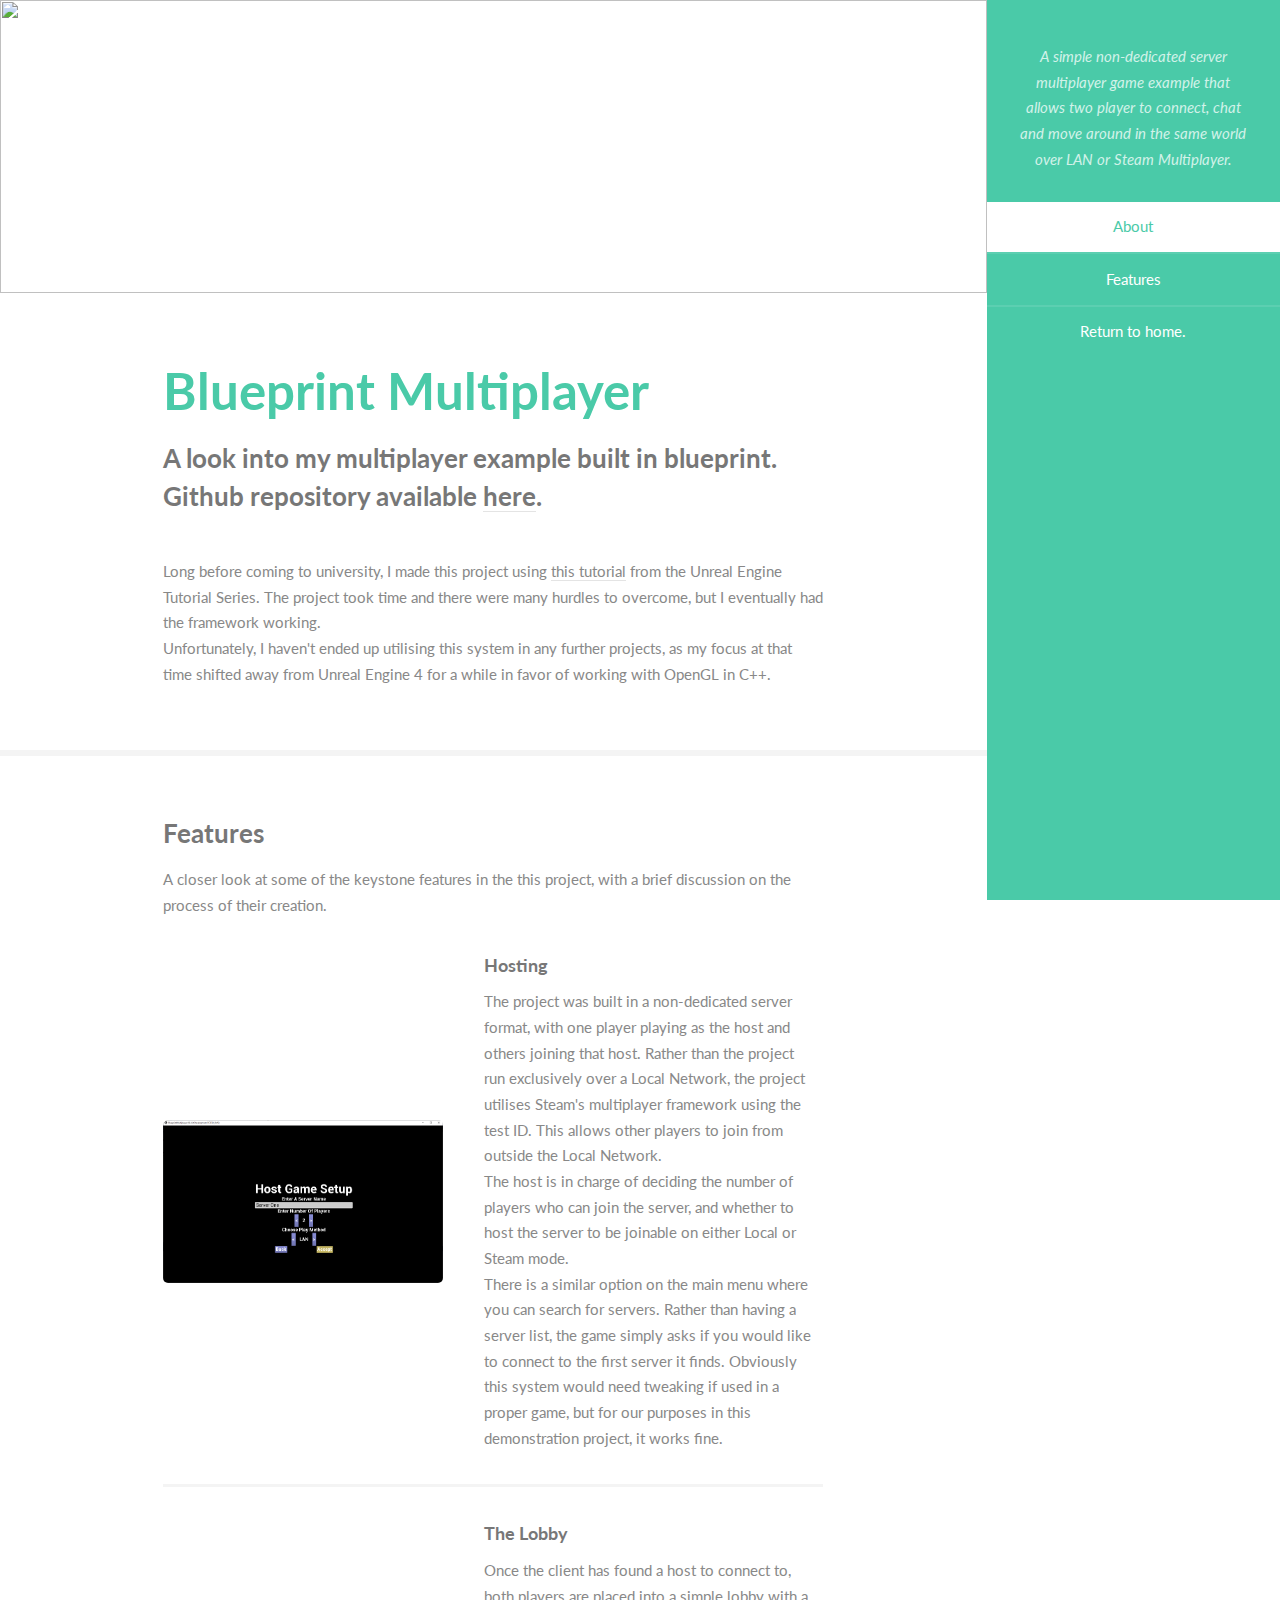
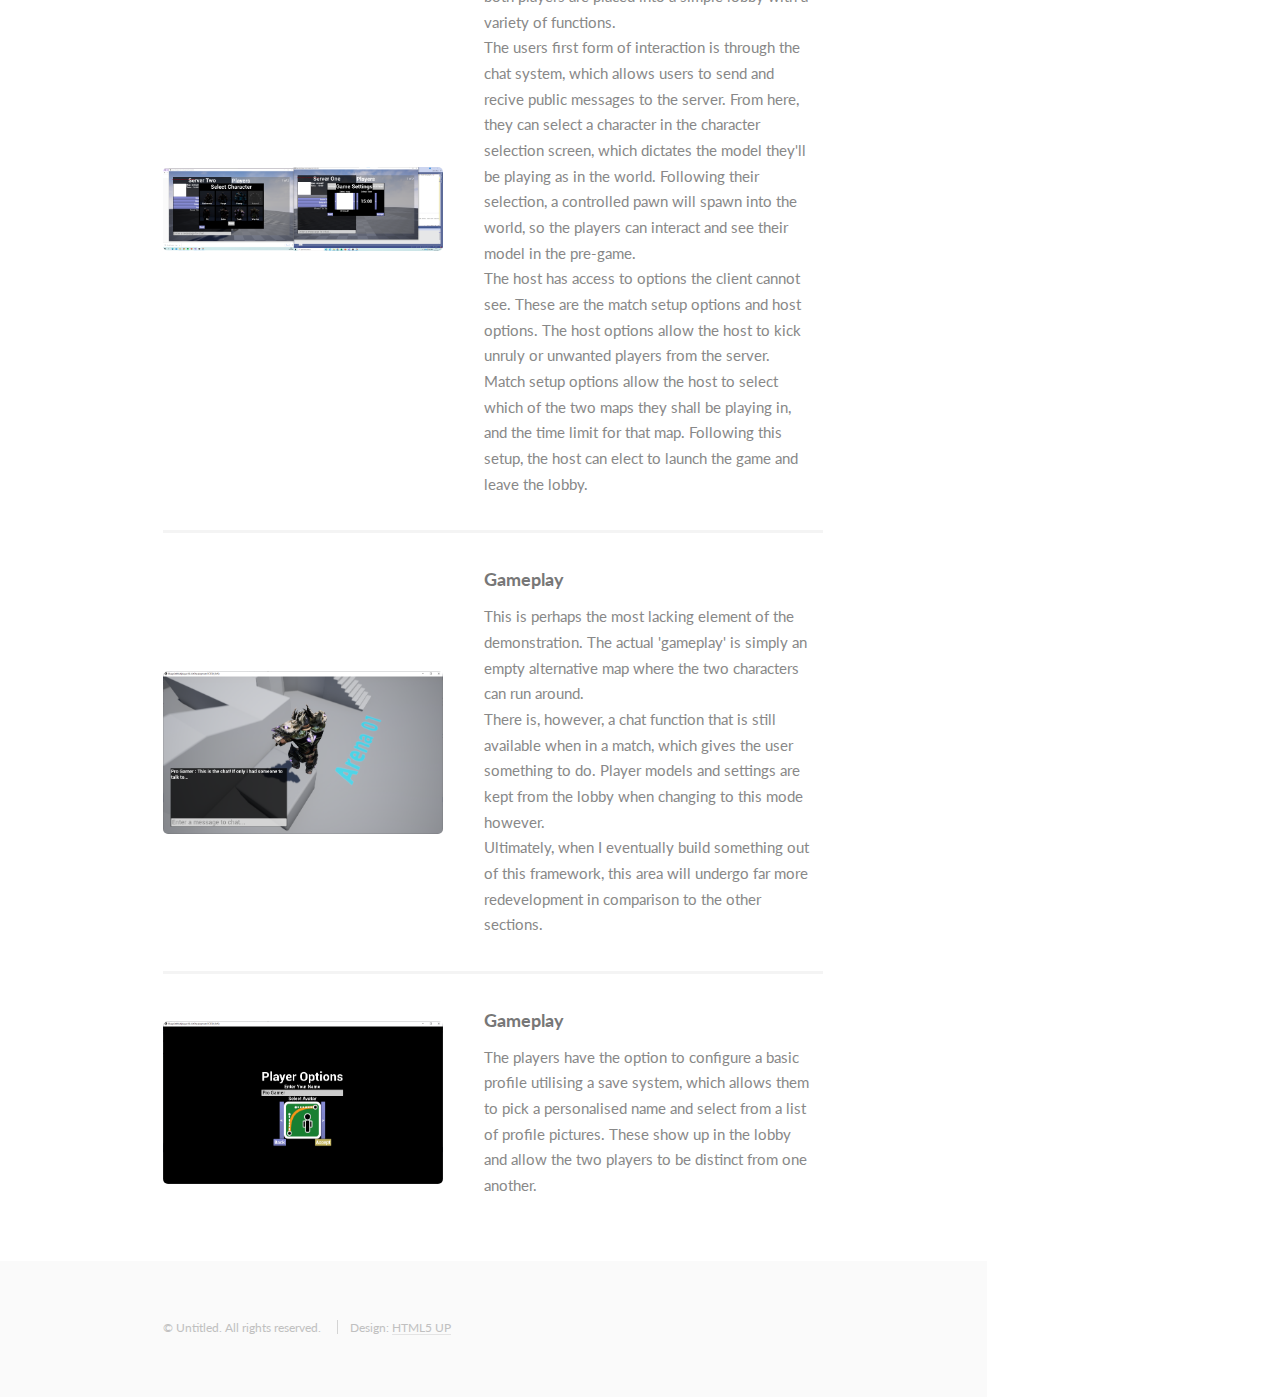
==== commit 37630385: "Fixed link and incorrectly displaying banners" ====
--- a/projects/blueprint-multiplayer.html
+++ b/projects/blueprint-multiplayer.html
@@ -36,7 +36,7 @@
             <!-- One -->
             <section id="one">
                 <div class="image main" data-position="center">
-                    <img src="images/banner.png" alt="" />
+                    <img src="images/blueprint-multiplayer/banner.png" alt="" />
                 </div>
                 <div class="container">
                     <header class="major">
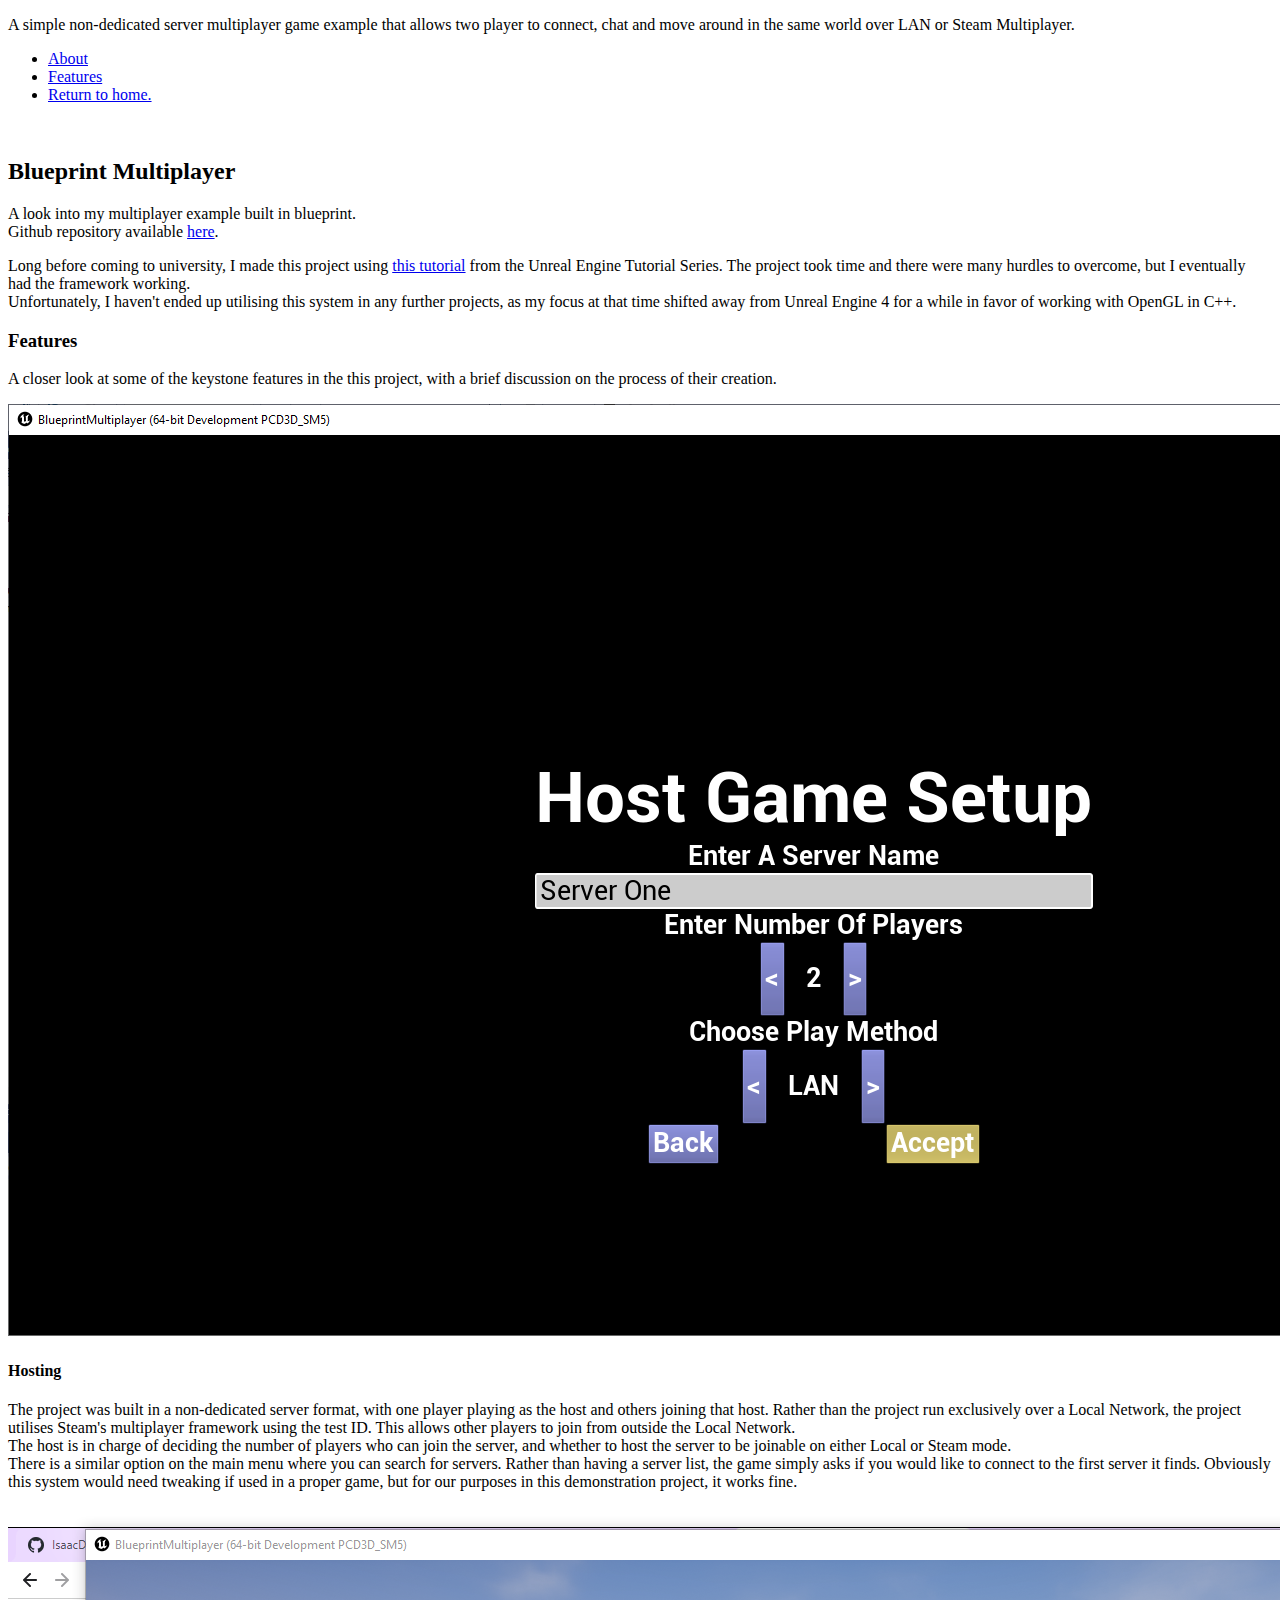
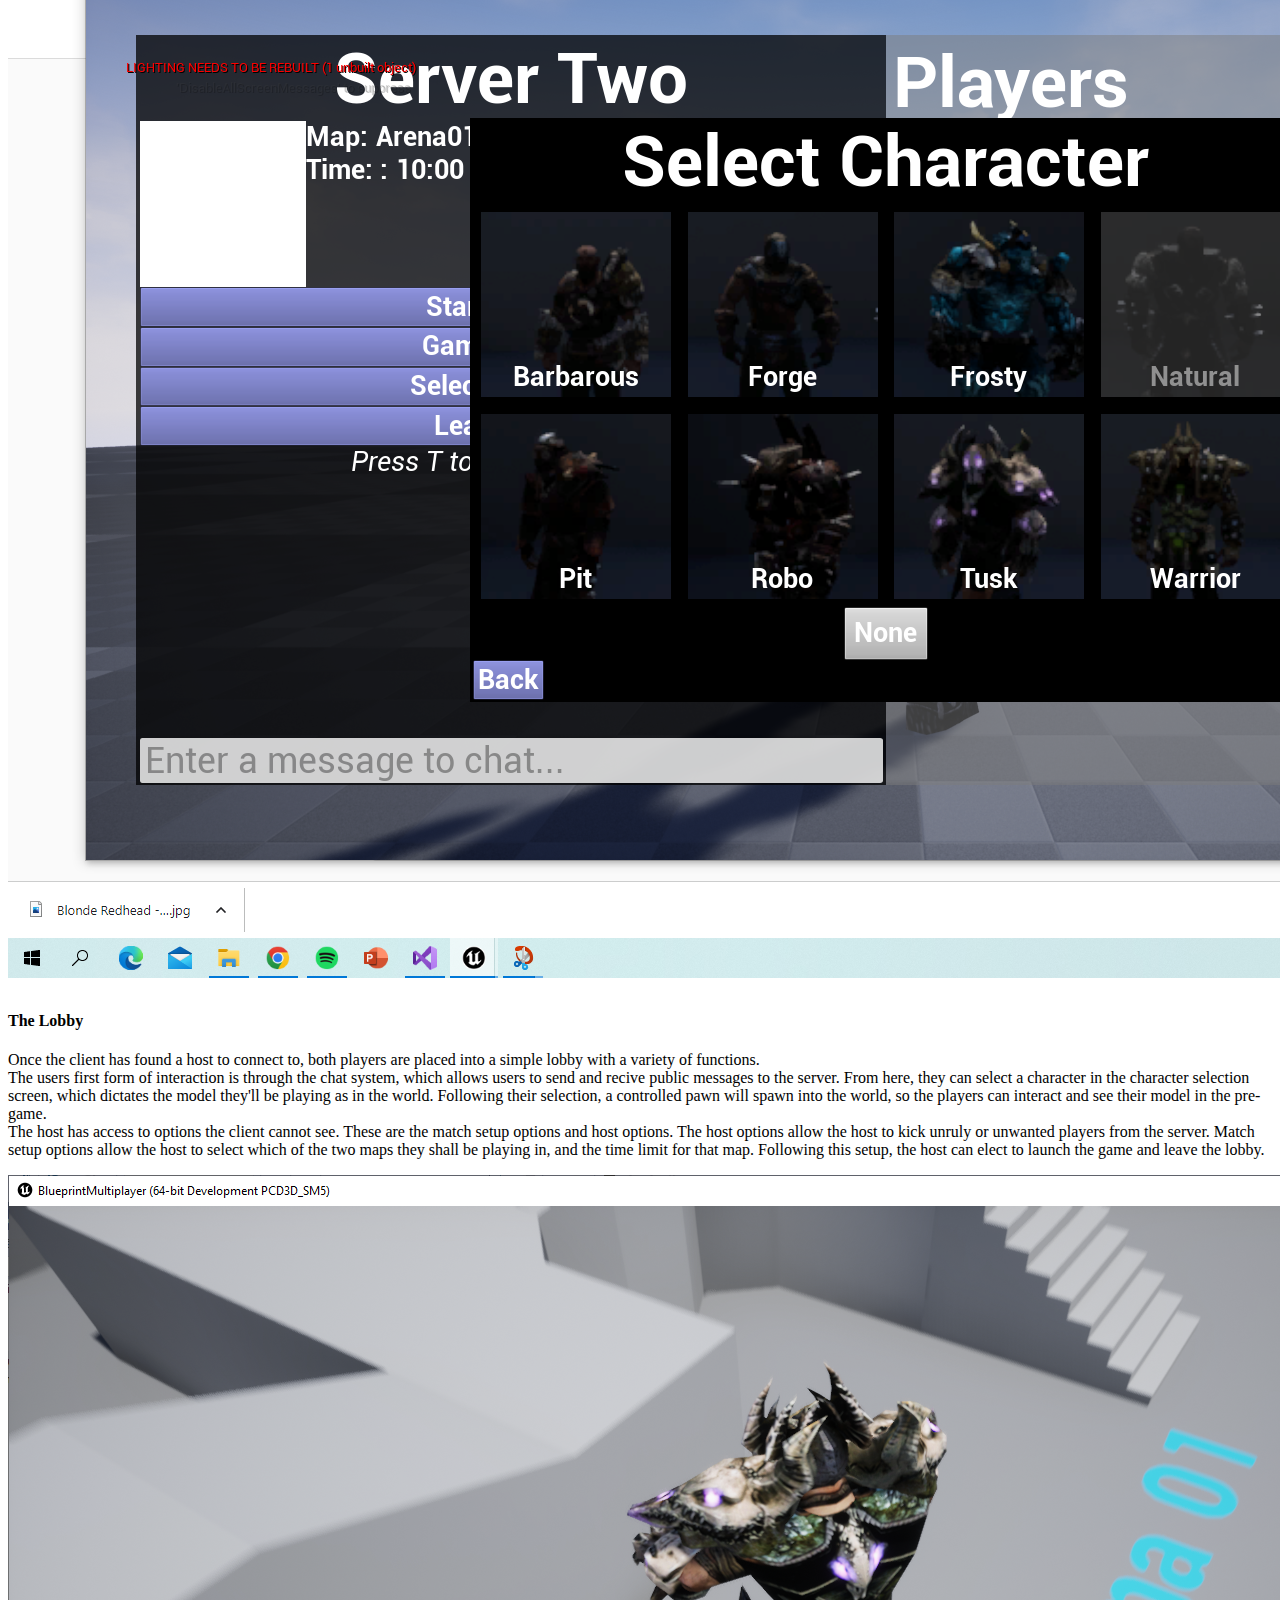
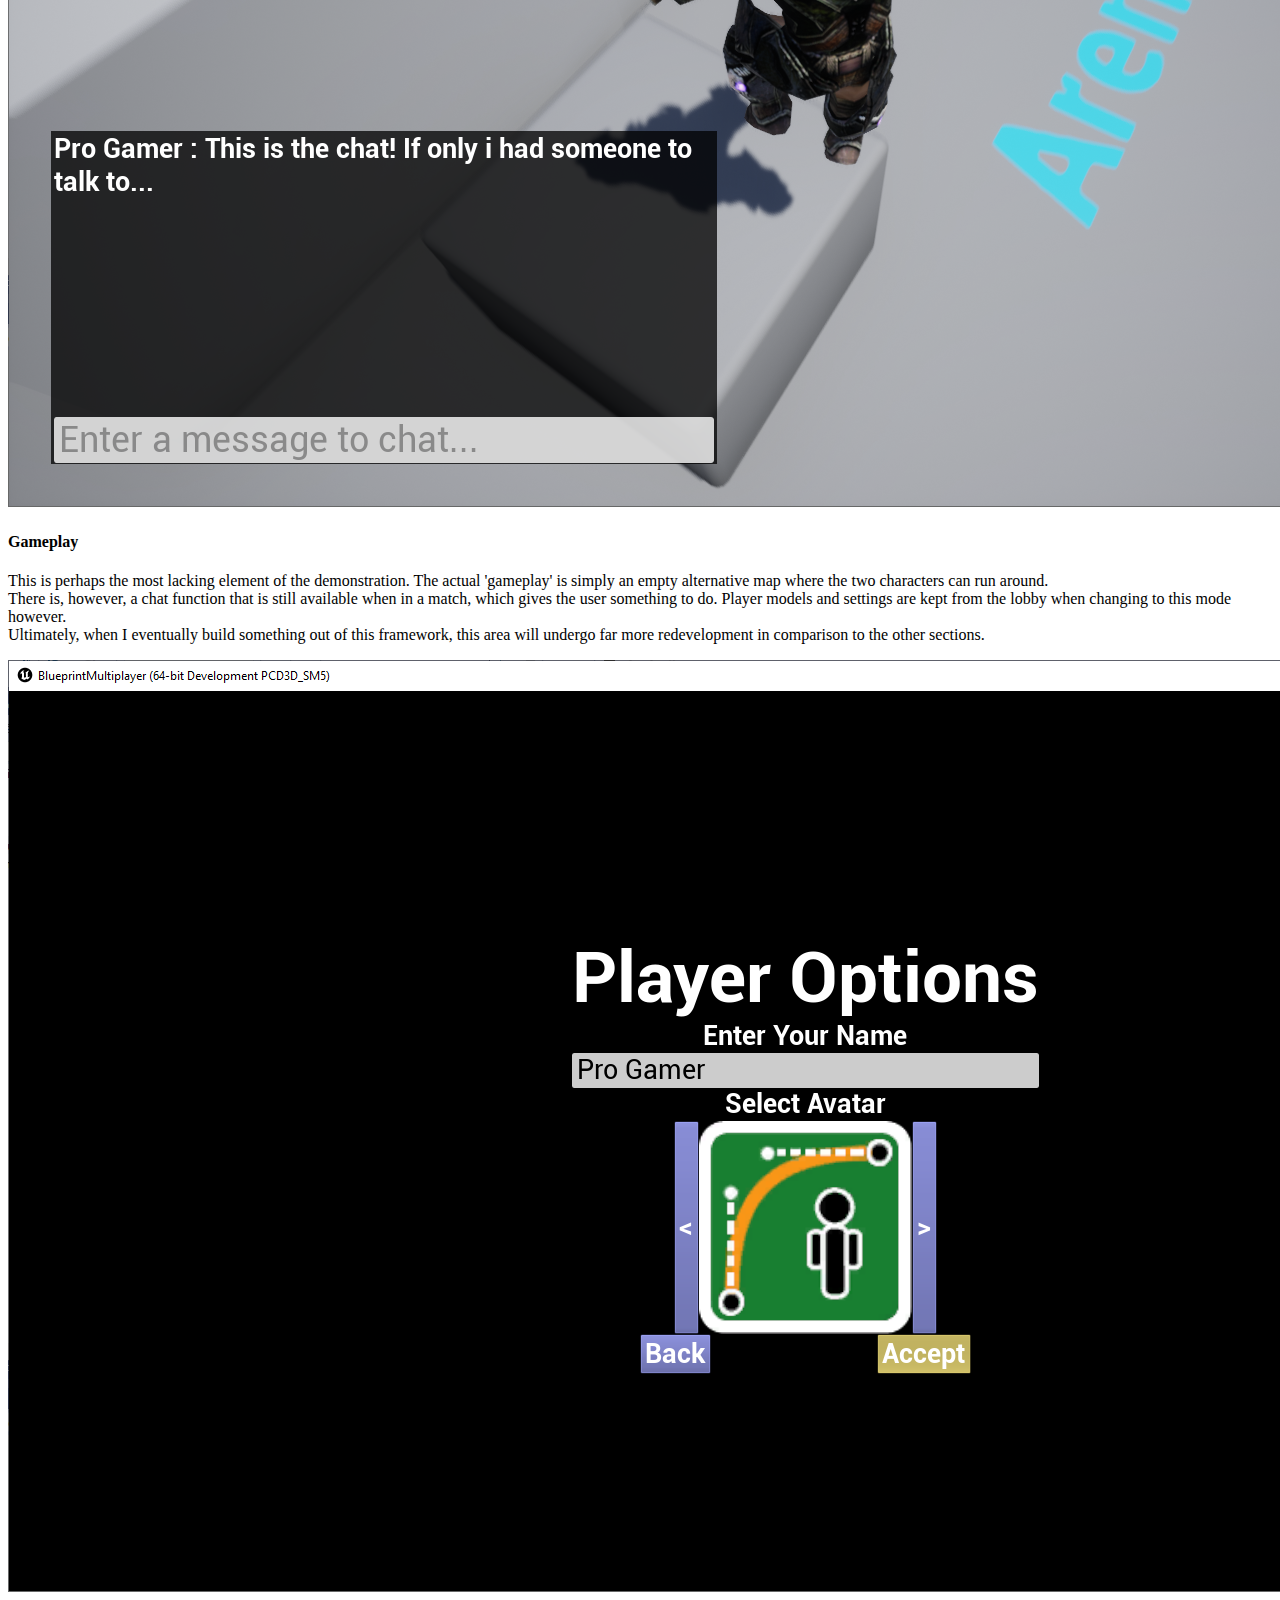
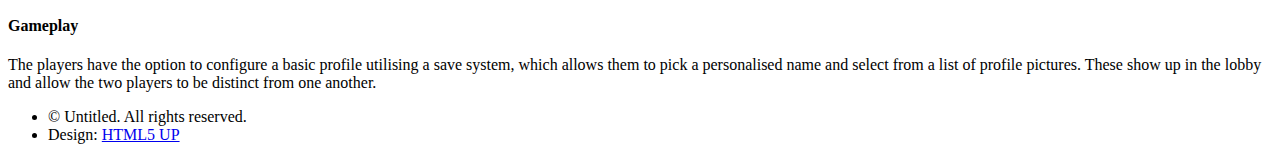
==== commit 3e4e4b2d: "Updated colour scheme." ====
--- a/projects/blueprint-multiplayer.html
+++ b/projects/blueprint-multiplayer.html
@@ -9,7 +9,7 @@
     <title>Blueprint Multiplayer</title>
     <meta charset="utf-8" />
     <meta name="viewport" content="width=device-width, initial-scale=1, user-scalable=no" />
-    <link rel="stylesheet" href="assets/css/main.css" />
+    <link rel="stylesheet" href="assets/css/blueprint-multiplayer.css" />
 </head>
 <body class="is-preload">
 
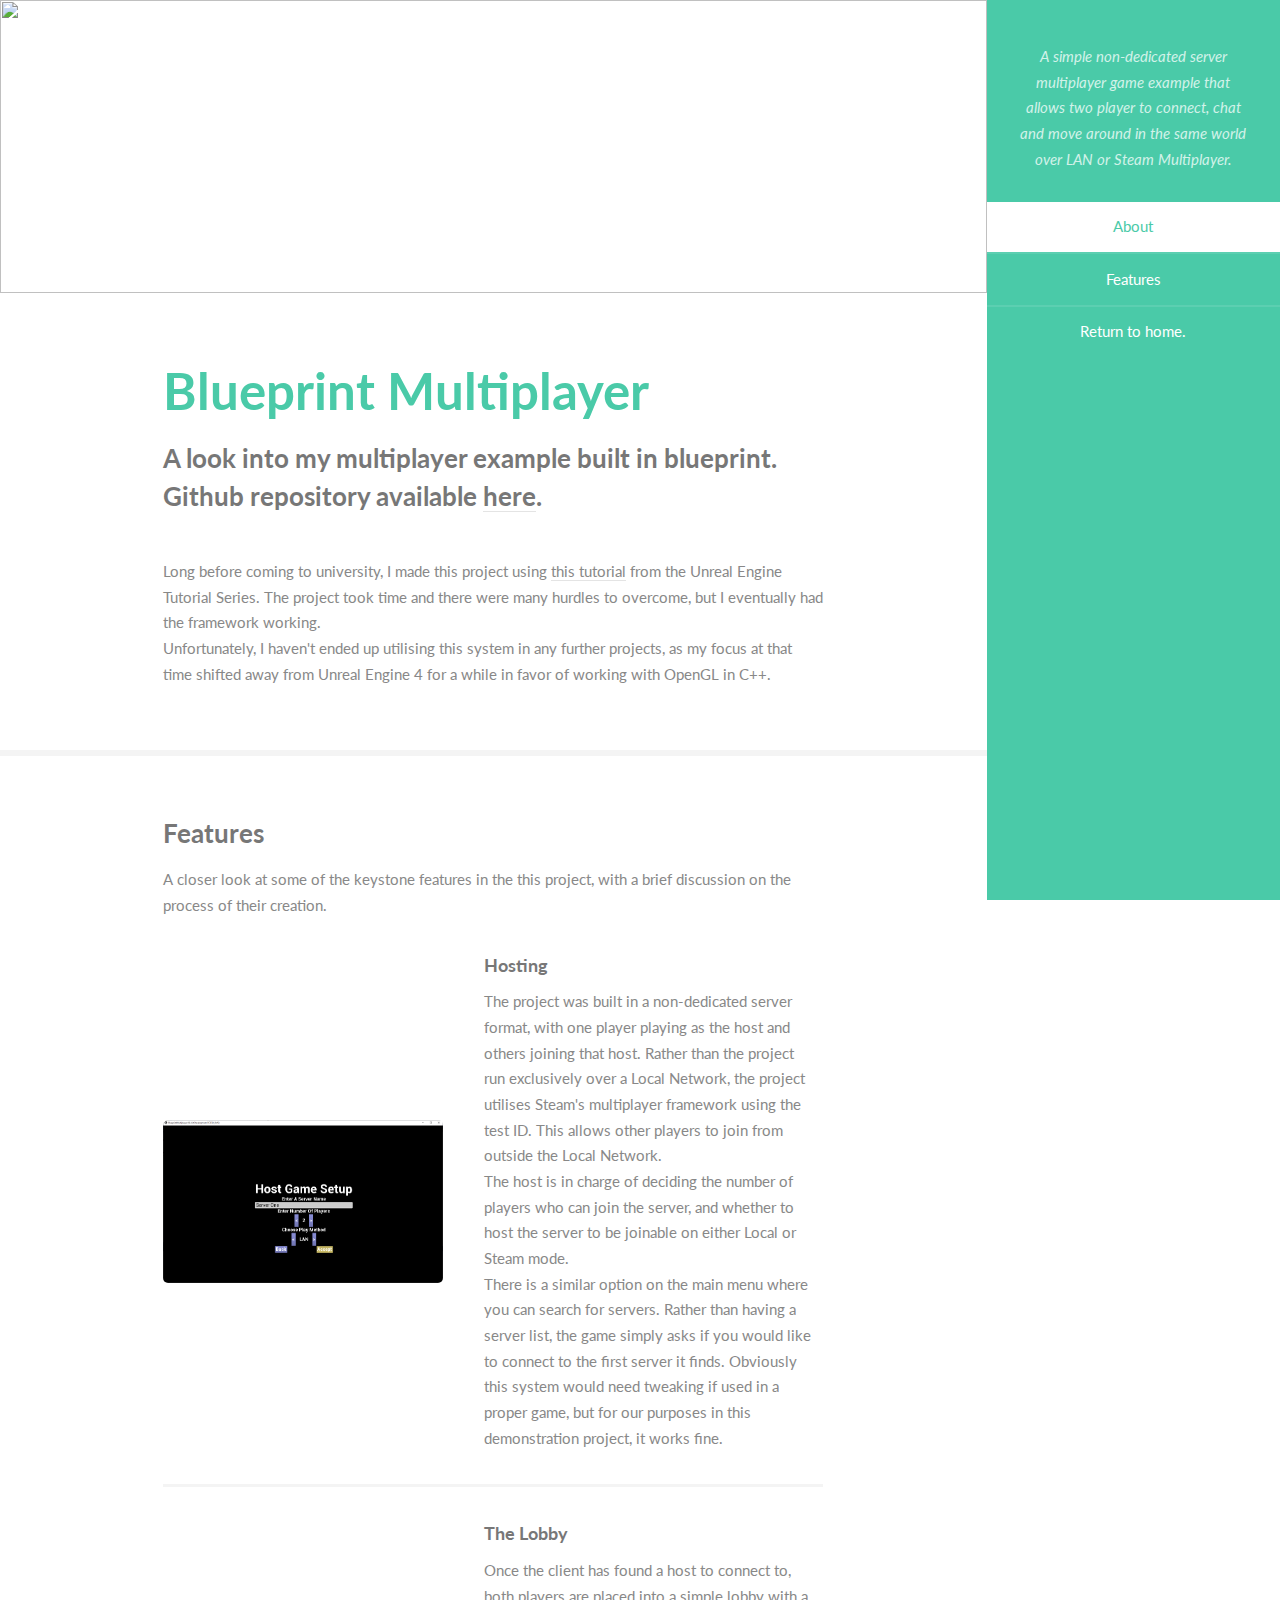
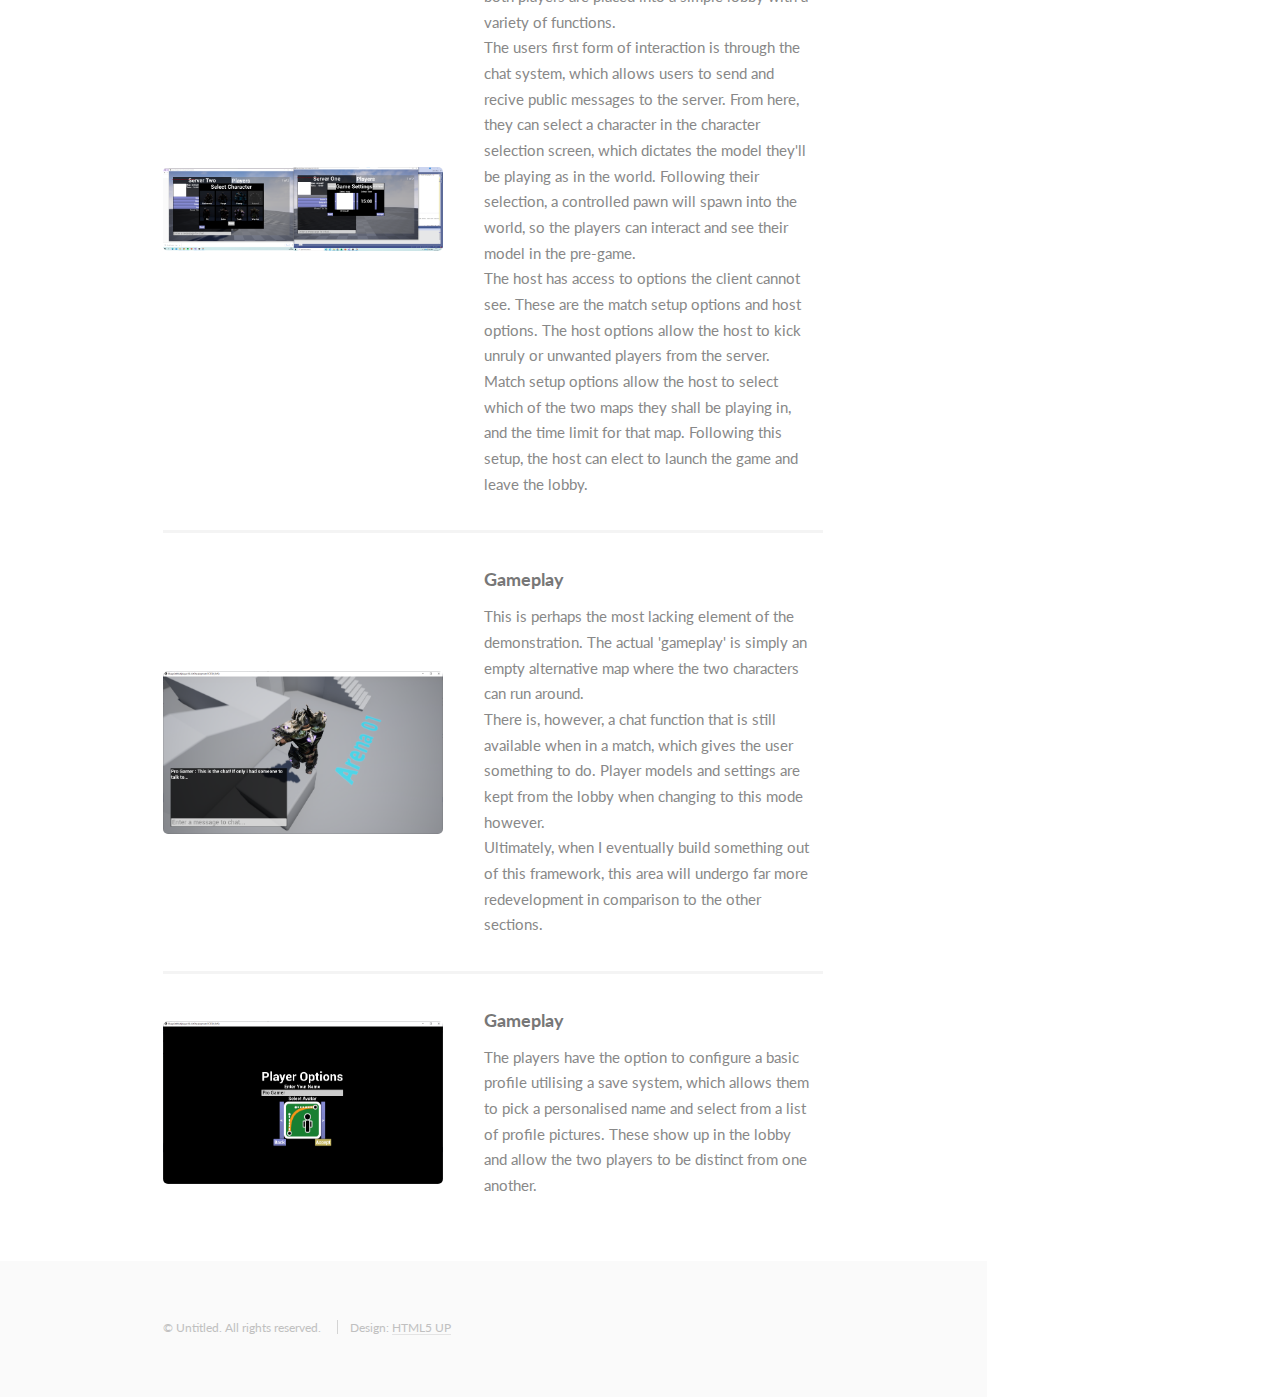
==== commit c95e53d4: "Changed style sheets back to normal. They didnt work." ====
--- a/projects/blueprint-multiplayer.html
+++ b/projects/blueprint-multiplayer.html
@@ -9,7 +9,7 @@
     <title>Blueprint Multiplayer</title>
     <meta charset="utf-8" />
     <meta name="viewport" content="width=device-width, initial-scale=1, user-scalable=no" />
-    <link rel="stylesheet" href="assets/css/blueprint-multiplayer.css" />
+    <link rel="stylesheet" href="assets/css/main.css" />
 </head>
 <body class="is-preload">
 
--- a/projects/assets/css/main.css
+++ b/projects/assets/css/main.css
@@ -0,0 +1,3316 @@
+@import url("fontawesome-all.min.css");
+@import url("https://fonts.googleapis.com/css?family=Lato:400,400italic,700,700italic|Source+Code+Pro:400");
+
+/*
+	Read Only by HTML5 UP
+	html5up.net | @ajlkn
+	Free for personal and commercial use under the CCA 3.0 license (html5up.net/license)
+*/
+
+html, body, div, span, applet, object,
+iframe, h1, h2, h3, h4, h5, h6, p, blockquote,
+pre, a, abbr, acronym, address, big, cite,
+code, del, dfn, em, img, ins, kbd, q, s, samp,
+small, strike, strong, sub, sup, tt, var, b,
+u, i, center, dl, dt, dd, ol, ul, li, fieldset,
+form, label, legend, table, caption, tbody,
+tfoot, thead, tr, th, td, article, aside,
+canvas, details, embed, figure, figcaption,
+footer, header, hgroup, menu, nav, output, ruby,
+section, summary, time, mark, audio, video {
+	margin: 0;
+	padding: 0;
+	border: 0;
+	font-size: 100%;
+	font: inherit;
+	vertical-align: baseline;}
+
+article, aside, details, figcaption, figure,
+footer, header, hgroup, menu, nav, section {
+	display: block;}
+
+body {
+	line-height: 1;
+}
+
+ol, ul {
+	list-style: none;
+}
+
+blockquote, q {
+	quotes: none;
+}
+
+	blockquote:before, blockquote:after, q:before, q:after {
+		content: '';
+		content: none;
+	}
+
+table {
+	border-collapse: collapse;
+	border-spacing: 0;
+}
+
+body {
+	-webkit-text-size-adjust: none;
+}
+
+mark {
+	background-color: transparent;
+	color: inherit;
+}
+
+input::-moz-focus-inner {
+	border: 0;
+	padding: 0;
+}
+
+input, select, textarea {
+	-moz-appearance: none;
+	-webkit-appearance: none;
+	-ms-appearance: none;
+	appearance: none;
+}
+
+/* Basic */
+
+	html {
+		box-sizing: border-box;
+	}
+
+	*, *:before, *:after {
+		box-sizing: inherit;
+	}
+
+	body {
+		background: #fff;
+	}
+
+		body.is-preload *, body.is-preload *:before, body.is-preload *:after {
+			-moz-animation: none !important;
+			-webkit-animation: none !important;
+			-ms-animation: none !important;
+			animation: none !important;
+			-moz-transition: none !important;
+			-webkit-transition: none !important;
+			-ms-transition: none !important;
+			transition: none !important;
+		}
+
+	body, input, select, textarea {
+		color: #888;
+		font-family: "Lato", sans-serif;
+		font-size: 16pt;
+		font-weight: 400;
+		line-height: 1.75em;
+	}
+
+	a {
+		-moz-transition: color 0.2s ease-in-out, border-color 0.2s ease-in-out;
+		-webkit-transition: color 0.2s ease-in-out, border-color 0.2s ease-in-out;
+		-ms-transition: color 0.2s ease-in-out, border-color 0.2s ease-in-out;
+		transition: color 0.2s ease-in-out, border-color 0.2s ease-in-out;
+		border-bottom: solid 1px #e4e4e4;
+		color: inherit;
+		text-decoration: none;
+	}
+
+		a:hover {
+			border-bottom-color: transparent;
+			color: #4acaa8 !important;
+		}
+
+	strong, b {
+		color: #777;
+		font-weight: 700;
+	}
+
+	em, i {
+		font-style: italic;
+	}
+
+	p {
+		margin: 0 0 2.25em 0;
+	}
+
+	h1, h2, h3, h4, h5, h6 {
+		color: #777;
+		font-weight: 700;
+		line-height: 1em;
+		margin: 0 0 0.5625em 0;
+	}
+
+		h1 a, h2 a, h3 a, h4 a, h5 a, h6 a {
+			border: 0;
+			color: inherit;
+			text-decoration: none;
+		}
+
+	h2 {
+		font-size: 2em;
+		line-height: 1.5em;
+	}
+
+	h3 {
+		font-size: 1.75em;
+		line-height: 1.5em;
+	}
+
+	h4 {
+		font-size: 1.25em;
+		line-height: 1.5em;
+	}
+
+	h5 {
+		font-size: 0.9em;
+		line-height: 1.5em;
+	}
+
+	h6 {
+		font-size: 0.7em;
+		line-height: 1.5em;
+	}
+
+	sub {
+		font-size: 0.8em;
+		position: relative;
+		top: 0.5em;
+	}
+
+	sup {
+		font-size: 0.8em;
+		position: relative;
+		top: -0.5em;
+	}
+
+	hr {
+		border: 0;
+		border-bottom: solid 2px #f4f4f4;
+		margin: 2.25em 0;
+	}
+
+		hr.major {
+			margin: 3.375em 0;
+		}
+
+	blockquote {
+		border-left: solid 8px #e4e4e4;
+		font-style: italic;
+		margin: 0 0 2.25em 0;
+		padding: 0.5em 0 0.5em 2em;
+	}
+
+	code {
+		background: #555;
+		border-radius: 5px;
+		color: #fff;
+		font-family: "Source Code Pro", monospace;
+		font-size: 0.9em;
+		margin: 0 0.25em;
+		padding: 0.25em 0.65em;
+	}
+
+	pre {
+		font-family: "Source Code Pro", monospace;
+		font-size: 0.9em;
+		margin: 0 0 2.25em 0;
+	}
+
+		pre code {
+			-webkit-overflow-scrolling: touch;
+			display: block;
+			line-height: 1.5em;
+			overflow-x: auto;
+			padding: 1em 1.5em;
+		}
+
+	.align-left {
+		text-align: left;
+	}
+
+	.align-center {
+		text-align: center;
+	}
+
+	.align-right {
+		text-align: right;
+	}
+
+/* Row */
+
+	.row {
+		display: flex;
+		flex-wrap: wrap;
+		box-sizing: border-box;
+		align-items: stretch;
+	}
+
+		.row > * {
+			box-sizing: border-box;
+		}
+
+		.row.gtr-uniform > * > :last-child {
+			margin-bottom: 0;
+		}
+
+		.row.aln-left {
+			justify-content: flex-start;
+		}
+
+		.row.aln-center {
+			justify-content: center;
+		}
+
+		.row.aln-right {
+			justify-content: flex-end;
+		}
+
+		.row.aln-top {
+			align-items: flex-start;
+		}
+
+		.row.aln-middle {
+			align-items: center;
+		}
+
+		.row.aln-bottom {
+			align-items: flex-end;
+		}
+
+		.row > .imp {
+			order: -1;
+		}
+
+		.row > .col-1 {
+			width: 8.33333%;
+		}
+
+		.row > .off-1 {
+			margin-left: 8.33333%;
+		}
+
+		.row > .col-2 {
+			width: 16.66667%;
+		}
+
+		.row > .off-2 {
+			margin-left: 16.66667%;
+		}
+
+		.row > .col-3 {
+			width: 25%;
+		}
+
+		.row > .off-3 {
+			margin-left: 25%;
+		}
+
+		.row > .col-4 {
+			width: 33.33333%;
+		}
+
+		.row > .off-4 {
+			margin-left: 33.33333%;
+		}
+
+		.row > .col-5 {
+			width: 41.66667%;
+		}
+
+		.row > .off-5 {
+			margin-left: 41.66667%;
+		}
+
+		.row > .col-6 {
+			width: 50%;
+		}
+
+		.row > .off-6 {
+			margin-left: 50%;
+		}
+
+		.row > .col-7 {
+			width: 58.33333%;
+		}
+
+		.row > .off-7 {
+			margin-left: 58.33333%;
+		}
+
+		.row > .col-8 {
+			width: 66.66667%;
+		}
+
+		.row > .off-8 {
+			margin-left: 66.66667%;
+		}
+
+		.row > .col-9 {
+			width: 75%;
+		}
+
+		.row > .off-9 {
+			margin-left: 75%;
+		}
+
+		.row > .col-10 {
+			width: 83.33333%;
+		}
+
+		.row > .off-10 {
+			margin-left: 83.33333%;
+		}
+
+		.row > .col-11 {
+			width: 91.66667%;
+		}
+
+		.row > .off-11 {
+			margin-left: 91.66667%;
+		}
+
+		.row > .col-12 {
+			width: 100%;
+		}
+
+		.row > .off-12 {
+			margin-left: 100%;
+		}
+
+		.row.gtr-0 {
+			margin-top: 0;
+			margin-left: 0em;
+		}
+
+			.row.gtr-0 > * {
+				padding: 0 0 0 0em;
+			}
+
+			.row.gtr-0.gtr-uniform {
+				margin-top: 0em;
+			}
+
+				.row.gtr-0.gtr-uniform > * {
+					padding-top: 0em;
+				}
+
+		.row.gtr-25 {
+			margin-top: 0;
+			margin-left: -0.5em;
+		}
+
+			.row.gtr-25 > * {
+				padding: 0 0 0 0.5em;
+			}
+
+			.row.gtr-25.gtr-uniform {
+				margin-top: -0.5em;
+			}
+
+				.row.gtr-25.gtr-uniform > * {
+					padding-top: 0.5em;
+				}
+
+		.row.gtr-50 {
+			margin-top: 0;
+			margin-left: -1em;
+		}
+
+			.row.gtr-50 > * {
+				padding: 0 0 0 1em;
+			}
+
+			.row.gtr-50.gtr-uniform {
+				margin-top: -1em;
+			}
+
+				.row.gtr-50.gtr-uniform > * {
+					padding-top: 1em;
+				}
+
+		.row {
+			margin-top: 0;
+			margin-left: -2em;
+		}
+
+			.row > * {
+				padding: 0 0 0 2em;
+			}
+
+			.row.gtr-uniform {
+				margin-top: -2em;
+			}
+
+				.row.gtr-uniform > * {
+					padding-top: 2em;
+				}
+
+		.row.gtr-150 {
+			margin-top: 0;
+			margin-left: -3em;
+		}
+
+			.row.gtr-150 > * {
+				padding: 0 0 0 3em;
+			}
+
+			.row.gtr-150.gtr-uniform {
+				margin-top: -3em;
+			}
+
+				.row.gtr-150.gtr-uniform > * {
+					padding-top: 3em;
+				}
+
+		.row.gtr-200 {
+			margin-top: 0;
+			margin-left: -4em;
+		}
+
+			.row.gtr-200 > * {
+				padding: 0 0 0 4em;
+			}
+
+			.row.gtr-200.gtr-uniform {
+				margin-top: -4em;
+			}
+
+				.row.gtr-200.gtr-uniform > * {
+					padding-top: 4em;
+				}
+
+		@media screen and (max-width: 1680px) {
+
+			.row {
+				display: flex;
+				flex-wrap: wrap;
+				box-sizing: border-box;
+				align-items: stretch;
+			}
+
+				.row > * {
+					box-sizing: border-box;
+				}
+
+				.row.gtr-uniform > * > :last-child {
+					margin-bottom: 0;
+				}
+
+				.row.aln-left {
+					justify-content: flex-start;
+				}
+
+				.row.aln-center {
+					justify-content: center;
+				}
+
+				.row.aln-right {
+					justify-content: flex-end;
+				}
+
+				.row.aln-top {
+					align-items: flex-start;
+				}
+
+				.row.aln-middle {
+					align-items: center;
+				}
+
+				.row.aln-bottom {
+					align-items: flex-end;
+				}
+
+				.row > .imp-xlarge {
+					order: -1;
+				}
+
+				.row > .col-1-xlarge {
+					width: 8.33333%;
+				}
+
+				.row > .off-1-xlarge {
+					margin-left: 8.33333%;
+				}
+
+				.row > .col-2-xlarge {
+					width: 16.66667%;
+				}
+
+				.row > .off-2-xlarge {
+					margin-left: 16.66667%;
+				}
+
+				.row > .col-3-xlarge {
+					width: 25%;
+				}
+
+				.row > .off-3-xlarge {
+					margin-left: 25%;
+				}
+
+				.row > .col-4-xlarge {
+					width: 33.33333%;
+				}
+
+				.row > .off-4-xlarge {
+					margin-left: 33.33333%;
+				}
+
+				.row > .col-5-xlarge {
+					width: 41.66667%;
+				}
+
+				.row > .off-5-xlarge {
+					margin-left: 41.66667%;
+				}
+
+				.row > .col-6-xlarge {
+					width: 50%;
+				}
+
+				.row > .off-6-xlarge {
+					margin-left: 50%;
+				}
+
+				.row > .col-7-xlarge {
+					width: 58.33333%;
+				}
+
+				.row > .off-7-xlarge {
+					margin-left: 58.33333%;
+				}
+
+				.row > .col-8-xlarge {
+					width: 66.66667%;
+				}
+
+				.row > .off-8-xlarge {
+					margin-left: 66.66667%;
+				}
+
+				.row > .col-9-xlarge {
+					width: 75%;
+				}
+
+				.row > .off-9-xlarge {
+					margin-left: 75%;
+				}
+
+				.row > .col-10-xlarge {
+					width: 83.33333%;
+				}
+
+				.row > .off-10-xlarge {
+					margin-left: 83.33333%;
+				}
+
+				.row > .col-11-xlarge {
+					width: 91.66667%;
+				}
+
+				.row > .off-11-xlarge {
+					margin-left: 91.66667%;
+				}
+
+				.row > .col-12-xlarge {
+					width: 100%;
+				}
+
+				.row > .off-12-xlarge {
+					margin-left: 100%;
+				}
+
+				.row.gtr-0 {
+					margin-top: 0;
+					margin-left: 0em;
+				}
+
+					.row.gtr-0 > * {
+						padding: 0 0 0 0em;
+					}
+
+					.row.gtr-0.gtr-uniform {
+						margin-top: 0em;
+					}
+
+						.row.gtr-0.gtr-uniform > * {
+							padding-top: 0em;
+						}
+
+				.row.gtr-25 {
+					margin-top: 0;
+					margin-left: -0.5em;
+				}
+
+					.row.gtr-25 > * {
+						padding: 0 0 0 0.5em;
+					}
+
+					.row.gtr-25.gtr-uniform {
+						margin-top: -0.5em;
+					}
+
+						.row.gtr-25.gtr-uniform > * {
+							padding-top: 0.5em;
+						}
+
+				.row.gtr-50 {
+					margin-top: 0;
+					margin-left: -1em;
+				}
+
+					.row.gtr-50 > * {
+						padding: 0 0 0 1em;
+					}
+
+					.row.gtr-50.gtr-uniform {
+						margin-top: -1em;
+					}
+
+						.row.gtr-50.gtr-uniform > * {
+							padding-top: 1em;
+						}
+
+				.row {
+					margin-top: 0;
+					margin-left: -2em;
+				}
+
+					.row > * {
+						padding: 0 0 0 2em;
+					}
+
+					.row.gtr-uniform {
+						margin-top: -2em;
+					}
+
+						.row.gtr-uniform > * {
+							padding-top: 2em;
+						}
+
+				.row.gtr-150 {
+					margin-top: 0;
+					margin-left: -3em;
+				}
+
+					.row.gtr-150 > * {
+						padding: 0 0 0 3em;
+					}
+
+					.row.gtr-150.gtr-uniform {
+						margin-top: -3em;
+					}
+
+						.row.gtr-150.gtr-uniform > * {
+							padding-top: 3em;
+						}
+
+				.row.gtr-200 {
+					margin-top: 0;
+					margin-left: -4em;
+				}
+
+					.row.gtr-200 > * {
+						padding: 0 0 0 4em;
+					}
+
+					.row.gtr-200.gtr-uniform {
+						margin-top: -4em;
+					}
+
+						.row.gtr-200.gtr-uniform > * {
+							padding-top: 4em;
+						}
+
+		}
+
+		@media screen and (max-width: 1280px) {
+
+			.row {
+				display: flex;
+				flex-wrap: wrap;
+				box-sizing: border-box;
+				align-items: stretch;
+			}
+
+				.row > * {
+					box-sizing: border-box;
+				}
+
+				.row.gtr-uniform > * > :last-child {
+					margin-bottom: 0;
+				}
+
+				.row.aln-left {
+					justify-content: flex-start;
+				}
+
+				.row.aln-center {
+					justify-content: center;
+				}
+
+				.row.aln-right {
+					justify-content: flex-end;
+				}
+
+				.row.aln-top {
+					align-items: flex-start;
+				}
+
+				.row.aln-middle {
+					align-items: center;
+				}
+
+				.row.aln-bottom {
+					align-items: flex-end;
+				}
+
+				.row > .imp-large {
+					order: -1;
+				}
+
+				.row > .col-1-large {
+					width: 8.33333%;
+				}
+
+				.row > .off-1-large {
+					margin-left: 8.33333%;
+				}
+
+				.row > .col-2-large {
+					width: 16.66667%;
+				}
+
+				.row > .off-2-large {
+					margin-left: 16.66667%;
+				}
+
+				.row > .col-3-large {
+					width: 25%;
+				}
+
+				.row > .off-3-large {
+					margin-left: 25%;
+				}
+
+				.row > .col-4-large {
+					width: 33.33333%;
+				}
+
+				.row > .off-4-large {
+					margin-left: 33.33333%;
+				}
+
+				.row > .col-5-large {
+					width: 41.66667%;
+				}
+
+				.row > .off-5-large {
+					margin-left: 41.66667%;
+				}
+
+				.row > .col-6-large {
+					width: 50%;
+				}
+
+				.row > .off-6-large {
+					margin-left: 50%;
+				}
+
+				.row > .col-7-large {
+					width: 58.33333%;
+				}
+
+				.row > .off-7-large {
+					margin-left: 58.33333%;
+				}
+
+				.row > .col-8-large {
+					width: 66.66667%;
+				}
+
+				.row > .off-8-large {
+					margin-left: 66.66667%;
+				}
+
+				.row > .col-9-large {
+					width: 75%;
+				}
+
+				.row > .off-9-large {
+					margin-left: 75%;
+				}
+
+				.row > .col-10-large {
+					width: 83.33333%;
+				}
+
+				.row > .off-10-large {
+					margin-left: 83.33333%;
+				}
+
+				.row > .col-11-large {
+					width: 91.66667%;
+				}
+
+				.row > .off-11-large {
+					margin-left: 91.66667%;
+				}
+
+				.row > .col-12-large {
+					width: 100%;
+				}
+
+				.row > .off-12-large {
+					margin-left: 100%;
+				}
+
+				.row.gtr-0 {
+					margin-top: 0;
+					margin-left: 0em;
+				}
+
+					.row.gtr-0 > * {
+						padding: 0 0 0 0em;
+					}
+
+					.row.gtr-0.gtr-uniform {
+						margin-top: 0em;
+					}
+
+						.row.gtr-0.gtr-uniform > * {
+							padding-top: 0em;
+						}
+
+				.row.gtr-25 {
+					margin-top: 0;
+					margin-left: -0.375em;
+				}
+
+					.row.gtr-25 > * {
+						padding: 0 0 0 0.375em;
+					}
+
+					.row.gtr-25.gtr-uniform {
+						margin-top: -0.375em;
+					}
+
+						.row.gtr-25.gtr-uniform > * {
+							padding-top: 0.375em;
+						}
+
+				.row.gtr-50 {
+					margin-top: 0;
+					margin-left: -0.75em;
+				}
+
+					.row.gtr-50 > * {
+						padding: 0 0 0 0.75em;
+					}
+
+					.row.gtr-50.gtr-uniform {
+						margin-top: -0.75em;
+					}
+
+						.row.gtr-50.gtr-uniform > * {
+							padding-top: 0.75em;
+						}
+
+				.row {
+					margin-top: 0;
+					margin-left: -1.5em;
+				}
+
+					.row > * {
+						padding: 0 0 0 1.5em;
+					}
+
+					.row.gtr-uniform {
+						margin-top: -1.5em;
+					}
+
+						.row.gtr-uniform > * {
+							padding-top: 1.5em;
+						}
+
+				.row.gtr-150 {
+					margin-top: 0;
+					margin-left: -2.25em;
+				}
+
+					.row.gtr-150 > * {
+						padding: 0 0 0 2.25em;
+					}
+
+					.row.gtr-150.gtr-uniform {
+						margin-top: -2.25em;
+					}
+
+						.row.gtr-150.gtr-uniform > * {
+							padding-top: 2.25em;
+						}
+
+				.row.gtr-200 {
+					margin-top: 0;
+					margin-left: -3em;
+				}
+
+					.row.gtr-200 > * {
+						padding: 0 0 0 3em;
+					}
+
+					.row.gtr-200.gtr-uniform {
+						margin-top: -3em;
+					}
+
+						.row.gtr-200.gtr-uniform > * {
+							padding-top: 3em;
+						}
+
+		}
+
+		@media screen and (max-width: 1024px) {
+
+			.row {
+				display: flex;
+				flex-wrap: wrap;
+				box-sizing: border-box;
+				align-items: stretch;
+			}
+
+				.row > * {
+					box-sizing: border-box;
+				}
+
+				.row.gtr-uniform > * > :last-child {
+					margin-bottom: 0;
+				}
+
+				.row.aln-left {
+					justify-content: flex-start;
+				}
+
+				.row.aln-center {
+					justify-content: center;
+				}
+
+				.row.aln-right {
+					justify-content: flex-end;
+				}
+
+				.row.aln-top {
+					align-items: flex-start;
+				}
+
+				.row.aln-middle {
+					align-items: center;
+				}
+
+				.row.aln-bottom {
+					align-items: flex-end;
+				}
+
+				.row > .imp-medium {
+					order: -1;
+				}
+
+				.row > .col-1-medium {
+					width: 8.33333%;
+				}
+
+				.row > .off-1-medium {
+					margin-left: 8.33333%;
+				}
+
+				.row > .col-2-medium {
+					width: 16.66667%;
+				}
+
+				.row > .off-2-medium {
+					margin-left: 16.66667%;
+				}
+
+				.row > .col-3-medium {
+					width: 25%;
+				}
+
+				.row > .off-3-medium {
+					margin-left: 25%;
+				}
+
+				.row > .col-4-medium {
+					width: 33.33333%;
+				}
+
+				.row > .off-4-medium {
+					margin-left: 33.33333%;
+				}
+
+				.row > .col-5-medium {
+					width: 41.66667%;
+				}
+
+				.row > .off-5-medium {
+					margin-left: 41.66667%;
+				}
+
+				.row > .col-6-medium {
+					width: 50%;
+				}
+
+				.row > .off-6-medium {
+					margin-left: 50%;
+				}
+
+				.row > .col-7-medium {
+					width: 58.33333%;
+				}
+
+				.row > .off-7-medium {
+					margin-left: 58.33333%;
+				}
+
+				.row > .col-8-medium {
+					width: 66.66667%;
+				}
+
+				.row > .off-8-medium {
+					margin-left: 66.66667%;
+				}
+
+				.row > .col-9-medium {
+					width: 75%;
+				}
+
+				.row > .off-9-medium {
+					margin-left: 75%;
+				}
+
+				.row > .col-10-medium {
+					width: 83.33333%;
+				}
+
+				.row > .off-10-medium {
+					margin-left: 83.33333%;
+				}
+
+				.row > .col-11-medium {
+					width: 91.66667%;
+				}
+
+				.row > .off-11-medium {
+					margin-left: 91.66667%;
+				}
+
+				.row > .col-12-medium {
+					width: 100%;
+				}
+
+				.row > .off-12-medium {
+					margin-left: 100%;
+				}
+
+				.row.gtr-0 {
+					margin-top: 0;
+					margin-left: 0em;
+				}
+
+					.row.gtr-0 > * {
+						padding: 0 0 0 0em;
+					}
+
+					.row.gtr-0.gtr-uniform {
+						margin-top: 0em;
+					}
+
+						.row.gtr-0.gtr-uniform > * {
+							padding-top: 0em;
+						}
+
+				.row.gtr-25 {
+					margin-top: 0;
+					margin-left: -0.375em;
+				}
+
+					.row.gtr-25 > * {
+						padding: 0 0 0 0.375em;
+					}
+
+					.row.gtr-25.gtr-uniform {
+						margin-top: -0.375em;
+					}
+
+						.row.gtr-25.gtr-uniform > * {
+							padding-top: 0.375em;
+						}
+
+				.row.gtr-50 {
+					margin-top: 0;
+					margin-left: -0.75em;
+				}
+
+					.row.gtr-50 > * {
+						padding: 0 0 0 0.75em;
+					}
+
+					.row.gtr-50.gtr-uniform {
+						margin-top: -0.75em;
+					}
+
+						.row.gtr-50.gtr-uniform > * {
+							padding-top: 0.75em;
+						}
+
+				.row {
+					margin-top: 0;
+					margin-left: -1.5em;
+				}
+
+					.row > * {
+						padding: 0 0 0 1.5em;
+					}
+
+					.row.gtr-uniform {
+						margin-top: -1.5em;
+					}
+
+						.row.gtr-uniform > * {
+							padding-top: 1.5em;
+						}
+
+				.row.gtr-150 {
+					margin-top: 0;
+					margin-left: -2.25em;
+				}
+
+					.row.gtr-150 > * {
+						padding: 0 0 0 2.25em;
+					}
+
+					.row.gtr-150.gtr-uniform {
+						margin-top: -2.25em;
+					}
+
+						.row.gtr-150.gtr-uniform > * {
+							padding-top: 2.25em;
+						}
+
+				.row.gtr-200 {
+					margin-top: 0;
+					margin-left: -3em;
+				}
+
+					.row.gtr-200 > * {
+						padding: 0 0 0 3em;
+					}
+
+					.row.gtr-200.gtr-uniform {
+						margin-top: -3em;
+					}
+
+						.row.gtr-200.gtr-uniform > * {
+							padding-top: 3em;
+						}
+
+		}
+
+		@media screen and (max-width: 736px) {
+
+			.row {
+				display: flex;
+				flex-wrap: wrap;
+				box-sizing: border-box;
+				align-items: stretch;
+			}
+
+				.row > * {
+					box-sizing: border-box;
+				}
+
+				.row.gtr-uniform > * > :last-child {
+					margin-bottom: 0;
+				}
+
+				.row.aln-left {
+					justify-content: flex-start;
+				}
+
+				.row.aln-center {
+					justify-content: center;
+				}
+
+				.row.aln-right {
+					justify-content: flex-end;
+				}
+
+				.row.aln-top {
+					align-items: flex-start;
+				}
+
+				.row.aln-middle {
+					align-items: center;
+				}
+
+				.row.aln-bottom {
+					align-items: flex-end;
+				}
+
+				.row > .imp-small {
+					order: -1;
+				}
+
+				.row > .col-1-small {
+					width: 8.33333%;
+				}
+
+				.row > .off-1-small {
+					margin-left: 8.33333%;
+				}
+
+				.row > .col-2-small {
+					width: 16.66667%;
+				}
+
+				.row > .off-2-small {
+					margin-left: 16.66667%;
+				}
+
+				.row > .col-3-small {
+					width: 25%;
+				}
+
+				.row > .off-3-small {
+					margin-left: 25%;
+				}
+
+				.row > .col-4-small {
+					width: 33.33333%;
+				}
+
+				.row > .off-4-small {
+					margin-left: 33.33333%;
+				}
+
+				.row > .col-5-small {
+					width: 41.66667%;
+				}
+
+				.row > .off-5-small {
+					margin-left: 41.66667%;
+				}
+
+				.row > .col-6-small {
+					width: 50%;
+				}
+
+				.row > .off-6-small {
+					margin-left: 50%;
+				}
+
+				.row > .col-7-small {
+					width: 58.33333%;
+				}
+
+				.row > .off-7-small {
+					margin-left: 58.33333%;
+				}
+
+				.row > .col-8-small {
+					width: 66.66667%;
+				}
+
+				.row > .off-8-small {
+					margin-left: 66.66667%;
+				}
+
+				.row > .col-9-small {
+					width: 75%;
+				}
+
+				.row > .off-9-small {
+					margin-left: 75%;
+				}
+
+				.row > .col-10-small {
+					width: 83.33333%;
+				}
+
+				.row > .off-10-small {
+					margin-left: 83.33333%;
+				}
+
+				.row > .col-11-small {
+					width: 91.66667%;
+				}
+
+				.row > .off-11-small {
+					margin-left: 91.66667%;
+				}
+
+				.row > .col-12-small {
+					width: 100%;
+				}
+
+				.row > .off-12-small {
+					margin-left: 100%;
+				}
+
+				.row.gtr-0 {
+					margin-top: 0;
+					margin-left: 0em;
+				}
+
+					.row.gtr-0 > * {
+						padding: 0 0 0 0em;
+					}
+
+					.row.gtr-0.gtr-uniform {
+						margin-top: 0em;
+					}
+
+						.row.gtr-0.gtr-uniform > * {
+							padding-top: 0em;
+						}
+
+				.row.gtr-25 {
+					margin-top: 0;
+					margin-left: -0.3125em;
+				}
+
+					.row.gtr-25 > * {
+						padding: 0 0 0 0.3125em;
+					}
+
+					.row.gtr-25.gtr-uniform {
+						margin-top: -0.3125em;
+					}
+
+						.row.gtr-25.gtr-uniform > * {
+							padding-top: 0.3125em;
+						}
+
+				.row.gtr-50 {
+					margin-top: 0;
+					margin-left: -0.625em;
+				}
+
+					.row.gtr-50 > * {
+						padding: 0 0 0 0.625em;
+					}
+
+					.row.gtr-50.gtr-uniform {
+						margin-top: -0.625em;
+					}
+
+						.row.gtr-50.gtr-uniform > * {
+							padding-top: 0.625em;
+						}
+
+				.row {
+					margin-top: 0;
+					margin-left: -1.25em;
+				}
+
+					.row > * {
+						padding: 0 0 0 1.25em;
+					}
+
+					.row.gtr-uniform {
+						margin-top: -1.25em;
+					}
+
+						.row.gtr-uniform > * {
+							padding-top: 1.25em;
+						}
+
+				.row.gtr-150 {
+					margin-top: 0;
+					margin-left: -1.875em;
+				}
+
+					.row.gtr-150 > * {
+						padding: 0 0 0 1.875em;
+					}
+
+					.row.gtr-150.gtr-uniform {
+						margin-top: -1.875em;
+					}
+
+						.row.gtr-150.gtr-uniform > * {
+							padding-top: 1.875em;
+						}
+
+				.row.gtr-200 {
+					margin-top: 0;
+					margin-left: -2.5em;
+				}
+
+					.row.gtr-200 > * {
+						padding: 0 0 0 2.5em;
+					}
+
+					.row.gtr-200.gtr-uniform {
+						margin-top: -2.5em;
+					}
+
+						.row.gtr-200.gtr-uniform > * {
+							padding-top: 2.5em;
+						}
+
+		}
+
+		@media screen and (max-width: 480px) {
+
+			.row {
+				display: flex;
+				flex-wrap: wrap;
+				box-sizing: border-box;
+				align-items: stretch;
+			}
+
+				.row > * {
+					box-sizing: border-box;
+				}
+
+				.row.gtr-uniform > * > :last-child {
+					margin-bottom: 0;
+				}
+
+				.row.aln-left {
+					justify-content: flex-start;
+				}
+
+				.row.aln-center {
+					justify-content: center;
+				}
+
+				.row.aln-right {
+					justify-content: flex-end;
+				}
+
+				.row.aln-top {
+					align-items: flex-start;
+				}
+
+				.row.aln-middle {
+					align-items: center;
+				}
+
+				.row.aln-bottom {
+					align-items: flex-end;
+				}
+
+				.row > .imp-xsmall {
+					order: -1;
+				}
+
+				.row > .col-1-xsmall {
+					width: 8.33333%;
+				}
+
+				.row > .off-1-xsmall {
+					margin-left: 8.33333%;
+				}
+
+				.row > .col-2-xsmall {
+					width: 16.66667%;
+				}
+
+				.row > .off-2-xsmall {
+					margin-left: 16.66667%;
+				}
+
+				.row > .col-3-xsmall {
+					width: 25%;
+				}
+
+				.row > .off-3-xsmall {
+					margin-left: 25%;
+				}
+
+				.row > .col-4-xsmall {
+					width: 33.33333%;
+				}
+
+				.row > .off-4-xsmall {
+					margin-left: 33.33333%;
+				}
+
+				.row > .col-5-xsmall {
+					width: 41.66667%;
+				}
+
+				.row > .off-5-xsmall {
+					margin-left: 41.66667%;
+				}
+
+				.row > .col-6-xsmall {
+					width: 50%;
+				}
+
+				.row > .off-6-xsmall {
+					margin-left: 50%;
+				}
+
+				.row > .col-7-xsmall {
+					width: 58.33333%;
+				}
+
+				.row > .off-7-xsmall {
+					margin-left: 58.33333%;
+				}
+
+				.row > .col-8-xsmall {
+					width: 66.66667%;
+				}
+
+				.row > .off-8-xsmall {
+					margin-left: 66.66667%;
+				}
+
+				.row > .col-9-xsmall {
+					width: 75%;
+				}
+
+				.row > .off-9-xsmall {
+					margin-left: 75%;
+				}
+
+				.row > .col-10-xsmall {
+					width: 83.33333%;
+				}
+
+				.row > .off-10-xsmall {
+					margin-left: 83.33333%;
+				}
+
+				.row > .col-11-xsmall {
+					width: 91.66667%;
+				}
+
+				.row > .off-11-xsmall {
+					margin-left: 91.66667%;
+				}
+
+				.row > .col-12-xsmall {
+					width: 100%;
+				}
+
+				.row > .off-12-xsmall {
+					margin-left: 100%;
+				}
+
+				.row.gtr-0 {
+					margin-top: 0;
+					margin-left: 0em;
+				}
+
+					.row.gtr-0 > * {
+						padding: 0 0 0 0em;
+					}
+
+					.row.gtr-0.gtr-uniform {
+						margin-top: 0em;
+					}
+
+						.row.gtr-0.gtr-uniform > * {
+							padding-top: 0em;
+						}
+
+				.row.gtr-25 {
+					margin-top: 0;
+					margin-left: -0.3125em;
+				}
+
+					.row.gtr-25 > * {
+						padding: 0 0 0 0.3125em;
+					}
+
+					.row.gtr-25.gtr-uniform {
+						margin-top: -0.3125em;
+					}
+
+						.row.gtr-25.gtr-uniform > * {
+							padding-top: 0.3125em;
+						}
+
+				.row.gtr-50 {
+					margin-top: 0;
+					margin-left: -0.625em;
+				}
+
+					.row.gtr-50 > * {
+						padding: 0 0 0 0.625em;
+					}
+
+					.row.gtr-50.gtr-uniform {
+						margin-top: -0.625em;
+					}
+
+						.row.gtr-50.gtr-uniform > * {
+							padding-top: 0.625em;
+						}
+
+				.row {
+					margin-top: 0;
+					margin-left: -1.25em;
+				}
+
+					.row > * {
+						padding: 0 0 0 1.25em;
+					}
+
+					.row.gtr-uniform {
+						margin-top: -1.25em;
+					}
+
+						.row.gtr-uniform > * {
+							padding-top: 1.25em;
+						}
+
+				.row.gtr-150 {
+					margin-top: 0;
+					margin-left: -1.875em;
+				}
+
+					.row.gtr-150 > * {
+						padding: 0 0 0 1.875em;
+					}
+
+					.row.gtr-150.gtr-uniform {
+						margin-top: -1.875em;
+					}
+
+						.row.gtr-150.gtr-uniform > * {
+							padding-top: 1.875em;
+						}
+
+				.row.gtr-200 {
+					margin-top: 0;
+					margin-left: -2.5em;
+				}
+
+					.row.gtr-200 > * {
+						padding: 0 0 0 2.5em;
+					}
+
+					.row.gtr-200.gtr-uniform {
+						margin-top: -2.5em;
+					}
+
+						.row.gtr-200.gtr-uniform > * {
+							padding-top: 2.5em;
+						}
+
+		}
+
+/* Container */
+
+	.container {
+		margin: 0 auto;
+		max-width: calc(100% - 4.5em);
+		width: 45em;
+	}
+
+		.container.xsmall {
+			width: 11.25em;
+		}
+
+		.container.small {
+			width: 22.5em;
+		}
+
+		.container.medium {
+			width: 33.75em;
+		}
+
+		.container.large {
+			width: 56.25em;
+		}
+
+		.container.xlarge {
+			width: 67.5em;
+		}
+
+		.container.max {
+			width: 100%;
+		}
+
+		@media screen and (max-width: 1024px) {
+
+			.container {
+				width: 100% !important;
+			}
+
+		}
+
+		@media screen and (max-width: 480px) {
+
+			.container {
+				max-width: calc(100% - 3.375em);
+			}
+
+		}
+
+/* Section/Article */
+
+	section.special, article.special {
+		text-align: center;
+	}
+
+	header p {
+		color: #aaa;
+		position: relative;
+		margin: 0 0 1.6875em 0;
+	}
+
+	header h2 + p {
+		font-size: 1.25em;
+		margin-top: -0.5em;
+		line-height: 1.5em;
+	}
+
+	header h3 + p {
+		font-size: 1.1em;
+		margin-top: -0.35em;
+		line-height: 1.5em;
+	}
+
+	header h4 + p,
+	header h5 + p,
+	header h6 + p {
+		font-size: 0.9em;
+		margin-top: -0.25em;
+		line-height: 1.5em;
+	}
+
+	header.major h2 {
+		color: #4acaa8;
+		font-size: 3.5em;
+	}
+
+		header.major h2 + p {
+			color: #777;
+			font-size: 1.75em;
+			font-weight: 700;
+			margin-top: -0.75em;
+		}
+
+/* Form */
+
+	form {
+		margin: 0 0 2.25em 0;
+	}
+
+	label {
+		color: #777;
+		display: block;
+		font-size: 0.9em;
+		font-weight: 700;
+		margin: 0 0 1.125em 0;
+	}
+
+	input::-moz-focus-inner {
+		border: 0;
+		padding: 0;
+	}
+
+	input[type="text"],
+	input[type="password"],
+	input[type="email"],
+	select,
+	textarea {
+		-moz-appearance: none;
+		-webkit-appearance: none;
+		-ms-appearance: none;
+		appearance: none;
+		border-radius: 5px;
+		border: none;
+		border: solid 2px #e4e4e4;
+		color: inherit;
+		display: block;
+		outline: 0;
+		padding: 0 1em;
+		text-decoration: none;
+		width: 100%;
+	}
+
+		input[type="text"]:invalid,
+		input[type="password"]:invalid,
+		input[type="email"]:invalid,
+		select:invalid,
+		textarea:invalid {
+			box-shadow: none;
+		}
+
+		input[type="text"]:focus,
+		input[type="password"]:focus,
+		input[type="email"]:focus,
+		select:focus,
+		textarea:focus {
+			border-color: #4acaa8;
+		}
+
+	select {
+		background-image: url("data:image/svg+xml;charset=utf8,%3Csvg xmlns='http://www.w3.org/2000/svg' width='40' height='40' preserveAspectRatio='none' viewBox='0 0 40 40'%3E%3Cpath d='M9.4,12.3l10.4,10.4l10.4-10.4c0.2-0.2,0.5-0.4,0.9-0.4c0.3,0,0.6,0.1,0.9,0.4l3.3,3.3c0.2,0.2,0.4,0.5,0.4,0.9 c0,0.4-0.1,0.6-0.4,0.9L20.7,31.9c-0.2,0.2-0.5,0.4-0.9,0.4c-0.3,0-0.6-0.1-0.9-0.4L4.3,17.3c-0.2-0.2-0.4-0.5-0.4-0.9 c0-0.4,0.1-0.6,0.4-0.9l3.3-3.3c0.2-0.2,0.5-0.4,0.9-0.4S9.1,12.1,9.4,12.3z' fill='%23e4e4e4' /%3E%3C/svg%3E");
+		background-size: 1.25em;
+		background-repeat: no-repeat;
+		background-position: calc(100% - 1em) center;
+		height: 2.75em;
+		padding-right: 2.75em;
+		text-overflow: ellipsis;
+	}
+
+		select option {
+			color: #777;
+			background: #fff;
+		}
+
+		select:focus::-ms-value {
+			background-color: transparent;
+		}
+
+		select::-ms-expand {
+			display: none;
+		}
+
+	input[type="text"],
+	input[type="password"],
+	input[type="email"],
+	select {
+		height: 2.75em;
+	}
+
+	textarea {
+		padding: 0.75em 1em;
+	}
+
+	input[type="checkbox"],
+	input[type="radio"] {
+		-moz-appearance: none;
+		-webkit-appearance: none;
+		-ms-appearance: none;
+		appearance: none;
+		display: block;
+		float: left;
+		margin-right: -2em;
+		opacity: 0;
+		width: 1em;
+		z-index: -1;
+	}
+
+		input[type="checkbox"] + label,
+		input[type="radio"] + label {
+			text-decoration: none;
+			color: #888;
+			cursor: pointer;
+			display: inline-block;
+			font-size: 1em;
+			font-weight: 400;
+			padding-left: 2.4em;
+			padding-right: 0.75em;
+			position: relative;
+		}
+
+			input[type="checkbox"] + label:before,
+			input[type="radio"] + label:before {
+				-moz-osx-font-smoothing: grayscale;
+				-webkit-font-smoothing: antialiased;
+				display: inline-block;
+				font-style: normal;
+				font-variant: normal;
+				text-rendering: auto;
+				line-height: 1;
+				text-transform: none !important;
+				font-family: 'Font Awesome 5 Free';
+				font-weight: 900;
+			}
+
+			input[type="checkbox"] + label:before,
+			input[type="radio"] + label:before {
+				background: #fafafa;
+				border-radius: 5px;
+				border: solid 2px #e4e4e4;
+				content: '';
+				display: inline-block;
+				font-size: 0.8em;
+				height: 2.0625em;
+				left: 0;
+				line-height: 2.0625em;
+				position: absolute;
+				text-align: center;
+				top: 0;
+				width: 2.0625em;
+			}
+
+		input[type="checkbox"]:checked + label:before,
+		input[type="radio"]:checked + label:before {
+			background: #989898;
+			border-color: #989898;
+			color: #ffffff;
+			content: '\f00c';
+		}
+
+		input[type="checkbox"]:focus + label:before,
+		input[type="radio"]:focus + label:before {
+			border-color: #4acaa8;
+		}
+
+	input[type="checkbox"] + label:before {
+		border-radius: 5px;
+	}
+
+	input[type="radio"] + label:before {
+		border-radius: 100%;
+	}
+
+	::-webkit-input-placeholder {
+		color: #aaa !important;
+		font-style: italic;
+		opacity: 1.0;
+	}
+
+	:-moz-placeholder {
+		color: #aaa !important;
+		font-style: italic;
+		opacity: 1.0;
+	}
+
+	::-moz-placeholder {
+		color: #aaa !important;
+		font-style: italic;
+		opacity: 1.0;
+	}
+
+	:-ms-input-placeholder {
+		color: #aaa !important;
+		font-style: italic;
+		opacity: 1.0;
+	}
+
+/* Box */
+
+	.box {
+		border-radius: 5px;
+		border: solid 2px #e4e4e4;
+		margin-bottom: 2.25em;
+		padding: 1.5em;
+	}
+
+		.box > :last-child,
+		.box > :last-child > :last-child,
+		.box > :last-child > :last-child > :last-child {
+			margin-bottom: 0;
+		}
+
+		.box.alt {
+			border: 0;
+			border-radius: 0;
+			padding: 0;
+		}
+
+/* Icon */
+
+	.icon {
+		text-decoration: none;
+		border-bottom: none;
+		position: relative;
+	}
+
+		.icon:before {
+			-moz-osx-font-smoothing: grayscale;
+			-webkit-font-smoothing: antialiased;
+			display: inline-block;
+			font-style: normal;
+			font-variant: normal;
+			text-rendering: auto;
+			line-height: 1;
+			text-transform: none !important;
+			font-family: 'Font Awesome 5 Free';
+			font-weight: 400;
+		}
+
+		.icon > .label {
+			display: none;
+		}
+
+		.icon:before {
+			line-height: inherit;
+		}
+
+		.icon.solid:before {
+			font-weight: 900;
+		}
+
+		.icon.brands:before {
+			font-family: 'Font Awesome 5 Brands';
+		}
+
+/* Image */
+
+	.image {
+		border-radius: 5px;
+		border: 0;
+		display: inline-block;
+		position: relative;
+	}
+
+		.image[data-position] img {
+			-moz-object-fit: cover;
+			-webkit-object-fit: cover;
+			-ms-object-fit: cover;
+			object-fit: cover;
+			display: block;
+			position: absolute;
+			top: 0;
+			left: 0;
+			width: 100%;
+			height: 100%;
+		}
+
+		.image[data-position="top left"] img {
+			-moz-object-position: top left;
+			-webkit-object-position: top left;
+			-ms-object-position: top left;
+			object-position: top left;
+		}
+
+		.image[data-position="top"] img {
+			-moz-object-position: top;
+			-webkit-object-position: top;
+			-ms-object-position: top;
+			object-position: top;
+		}
+
+		.image[data-position="top right"] img {
+			-moz-object-position: top right;
+			-webkit-object-position: top right;
+			-ms-object-position: top right;
+			object-position: top right;
+		}
+
+		.image[data-position="right"] img {
+			-moz-object-position: right;
+			-webkit-object-position: right;
+			-ms-object-position: right;
+			object-position: right;
+		}
+
+		.image[data-position="bottom right"] img {
+			-moz-object-position: bottom right;
+			-webkit-object-position: bottom right;
+			-ms-object-position: bottom right;
+			object-position: bottom right;
+		}
+
+		.image[data-position="bottom"] img {
+			-moz-object-position: bottom;
+			-webkit-object-position: bottom;
+			-ms-object-position: bottom;
+			object-position: bottom;
+		}
+
+		.image[data-position="bottom left"] img {
+			-moz-object-position: bottom left;
+			-webkit-object-position: bottom left;
+			-ms-object-position: bottom left;
+			object-position: bottom left;
+		}
+
+		.image[data-position="left"] img {
+			-moz-object-position: left;
+			-webkit-object-position: left;
+			-ms-object-position: left;
+			object-position: left;
+		}
+
+		.image[data-position="center"] img {
+			-moz-object-position: center;
+			-webkit-object-position: center;
+			-ms-object-position: center;
+			object-position: center;
+		}
+
+		.image[data-position="25% 25%"] img {
+			-moz-object-position: 25% 25%;
+			-webkit-object-position: 25% 25%;
+			-ms-object-position: 25% 25%;
+			object-position: 25% 25%;
+		}
+
+		.image[data-position="75% 25%"] img {
+			-moz-object-position: 75% 25%;
+			-webkit-object-position: 75% 25%;
+			-ms-object-position: 75% 25%;
+			object-position: 75% 25%;
+		}
+
+		.image[data-position="75% 75%"] img {
+			-moz-object-position: 75% 75%;
+			-webkit-object-position: 75% 75%;
+			-ms-object-position: 75% 75%;
+			object-position: 75% 75%;
+		}
+
+		.image[data-position="25% 75%"] img {
+			-moz-object-position: 25% 75%;
+			-webkit-object-position: 25% 75%;
+			-ms-object-position: 25% 75%;
+			object-position: 25% 75%;
+		}
+
+		.image img {
+			border-radius: 5px;
+			display: block;
+		}
+
+		.image.left {
+			float: left;
+			margin: 0 2.5em 2em 0;
+			top: 0.25em;
+		}
+
+		.image.right {
+			float: right;
+			margin: 0 0 2em 2.5em;
+			top: 0.25em;
+		}
+
+		.image.fit {
+			display: block;
+			margin: 0 0 2.25em 0;
+			width: 100%;
+		}
+
+			.image.fit img {
+				display: block;
+				width: 100%;
+			}
+
+		.image.avatar {
+			border-radius: 100%;
+			overflow: hidden;
+		}
+
+			.image.avatar img {
+				border-radius: 100%;
+				display: block;
+				width: 100%;
+			}
+
+		.image.main {
+			display: block;
+			height: 20em;
+			border-radius: 0;
+		}
+
+			.image.main img {
+				border-radius: 0;
+			}
+
+/* List */
+
+	ol {
+		list-style: decimal;
+		margin: 0 0 2.25em 0;
+		padding-left: 1.25em;
+	}
+
+		ol li {
+			padding-left: 0.25em;
+		}
+
+	ul {
+		list-style: disc;
+		margin: 0 0 2.25em 0;
+		padding-left: 1em;
+	}
+
+		ul li {
+			padding-left: 0.5em;
+		}
+
+		ul.alt {
+			list-style: none;
+			padding-left: 0;
+		}
+
+			ul.alt li {
+				border-top: solid 2px #f4f4f4;
+				padding: 0.5em 0;
+			}
+
+				ul.alt li:first-child {
+					border-top: 0;
+					padding-top: 0;
+				}
+
+	dl {
+		margin: 0 0 2.25em 0;
+	}
+
+/* Actions */
+
+	ul.actions {
+		display: -moz-flex;
+		display: -webkit-flex;
+		display: -ms-flex;
+		display: flex;
+		cursor: default;
+		list-style: none;
+		margin-left: -1.125em;
+		padding-left: 0;
+	}
+
+		ul.actions li {
+			padding: 0 0 0 1.125em;
+			vertical-align: middle;
+		}
+
+		ul.actions.special {
+			-moz-justify-content: center;
+			-webkit-justify-content: center;
+			-ms-justify-content: center;
+			justify-content: center;
+			width: 100%;
+			margin-left: 0;
+		}
+
+			ul.actions.special li:first-child {
+				padding-left: 0;
+			}
+
+		ul.actions.stacked {
+			-moz-flex-direction: column;
+			-webkit-flex-direction: column;
+			-ms-flex-direction: column;
+			flex-direction: column;
+			margin-left: 0;
+		}
+
+			ul.actions.stacked li {
+				padding: 1.125em 0 0 0;
+			}
+
+				ul.actions.stacked li:first-child {
+					padding-top: 0;
+				}
+
+		ul.actions.fit {
+			width: calc(100% + 1.125em);
+		}
+
+			ul.actions.fit li {
+				-moz-flex-grow: 1;
+				-webkit-flex-grow: 1;
+				-ms-flex-grow: 1;
+				flex-grow: 1;
+				-moz-flex-shrink: 1;
+				-webkit-flex-shrink: 1;
+				-ms-flex-shrink: 1;
+				flex-shrink: 1;
+				width: 100%;
+			}
+
+				ul.actions.fit li > * {
+					width: 100%;
+				}
+
+			ul.actions.fit.stacked {
+				width: 100%;
+			}
+
+		@media screen and (max-width: 480px) {
+
+			ul.actions:not(.fixed) {
+				-moz-flex-direction: column;
+				-webkit-flex-direction: column;
+				-ms-flex-direction: column;
+				flex-direction: column;
+				margin-left: 0;
+				width: 100% !important;
+			}
+
+				ul.actions:not(.fixed) li {
+					-moz-flex-grow: 1;
+					-webkit-flex-grow: 1;
+					-ms-flex-grow: 1;
+					flex-grow: 1;
+					-moz-flex-shrink: 1;
+					-webkit-flex-shrink: 1;
+					-ms-flex-shrink: 1;
+					flex-shrink: 1;
+					padding: 1.125em 0 0 0;
+					text-align: center;
+					width: 100%;
+				}
+
+					ul.actions:not(.fixed) li > * {
+						width: 100%;
+					}
+
+					ul.actions:not(.fixed) li:first-child {
+						padding-top: 0;
+					}
+
+					ul.actions:not(.fixed) li input[type="submit"],
+					ul.actions:not(.fixed) li input[type="reset"],
+					ul.actions:not(.fixed) li input[type="button"],
+					ul.actions:not(.fixed) li button,
+					ul.actions:not(.fixed) li .button {
+						width: 100%;
+					}
+
+						ul.actions:not(.fixed) li input[type="submit"].icon:before,
+						ul.actions:not(.fixed) li input[type="reset"].icon:before,
+						ul.actions:not(.fixed) li input[type="button"].icon:before,
+						ul.actions:not(.fixed) li button.icon:before,
+						ul.actions:not(.fixed) li .button.icon:before {
+							margin-left: -0.5rem;
+						}
+
+		}
+
+/* Feature Icons */
+
+	ul.feature-icons {
+		list-style: none;
+		padding-left: 0;
+	}
+
+		ul.feature-icons li {
+			text-decoration: none;
+			display: inline-block;
+			margin: 0 0 1.6875em 0;
+			padding: 0.35em 0 0 3.5em;
+			position: relative;
+			vertical-align: top;
+			width: 48%;
+		}
+
+			ul.feature-icons li:before {
+				-moz-osx-font-smoothing: grayscale;
+				-webkit-font-smoothing: antialiased;
+				display: inline-block;
+				font-style: normal;
+				font-variant: normal;
+				text-rendering: auto;
+				line-height: 1;
+				text-transform: none !important;
+				font-family: 'Font Awesome 5 Free';
+				font-weight: 400;
+			}
+
+			ul.feature-icons li:before {
+				background: #4acaa8;
+				border-radius: 100%;
+				color: #ffffff;
+				display: block;
+				height: 2.5em;
+				left: 0;
+				line-height: 2.5em;
+				position: absolute;
+				text-align: center;
+				top: 0;
+				width: 2.5em;
+			}
+
+/* Icons */
+
+	ul.icons {
+		cursor: default;
+		list-style: none;
+		padding-left: 0;
+	}
+
+		ul.icons li {
+			display: inline-block;
+			padding: 0 1em 0 0;
+		}
+
+			ul.icons li:last-child {
+				padding-right: 0 !important;
+			}
+
+			ul.icons li .icon:before {
+				font-size: 1.25em;
+			}
+
+/* Table */
+
+	.table-wrapper {
+		-webkit-overflow-scrolling: touch;
+		overflow-x: auto;
+	}
+
+	table {
+		margin: 0 0 2.25em 0;
+		width: 100%;
+	}
+
+		table tbody tr {
+			border: solid 2px #f4f4f4;
+			border-left: 0;
+			border-right: 0;
+		}
+
+			table tbody tr:nth-child(2n + 1) {
+				background-color: #fafafa;
+			}
+
+		table td {
+			padding: 0.75em 0.75em;
+		}
+
+		table th {
+			color: #777;
+			font-size: 0.9em;
+			font-weight: 700;
+			padding: 0 0.75em 0.75em 0.75em;
+			text-align: left;
+		}
+
+		table thead {
+			border-bottom: solid 4px #e4e4e4;
+		}
+
+		table tfoot {
+			border-top: solid 4px #e4e4e4;
+		}
+
+		table.alt {
+			border-collapse: separate;
+		}
+
+			table.alt tbody tr td {
+				border: solid 2px #e4e4e4;
+				border-left-width: 0;
+				border-top-width: 0;
+			}
+
+				table.alt tbody tr td:first-child {
+					border-left-width: 2px;
+				}
+
+			table.alt tbody tr:first-child td {
+				border-top-width: 2px;
+			}
+
+			table.alt thead {
+				border-bottom: 0;
+			}
+
+			table.alt tfoot {
+				border-top: 0;
+			}
+
+/* Button */
+
+	input[type="submit"],
+	input[type="reset"],
+	input[type="button"],
+	.button {
+		-moz-appearance: none;
+		-webkit-appearance: none;
+		-ms-appearance: none;
+		appearance: none;
+		-moz-transition: background-color 0.2s ease-in-out, color 0.2s ease-in-out;
+		-webkit-transition: background-color 0.2s ease-in-out, color 0.2s ease-in-out;
+		-ms-transition: background-color 0.2s ease-in-out, color 0.2s ease-in-out;
+		transition: background-color 0.2s ease-in-out, color 0.2s ease-in-out;
+		background-color: #989898;
+		border-radius: 5px;
+		border: 0;
+		color: #ffffff !important;
+		cursor: pointer;
+		display: inline-block;
+		font-weight: 700;
+		height: 2.75em;
+		line-height: 2.75em;
+		padding: 0 1.5em;
+		text-align: center;
+		text-decoration: none;
+		white-space: nowrap;
+	}
+
+		input[type="submit"]:hover,
+		input[type="reset"]:hover,
+		input[type="button"]:hover,
+		.button:hover {
+			background-color: #a5a5a5;
+			color: #ffffff !important;
+		}
+
+		input[type="submit"]:active,
+		input[type="reset"]:active,
+		input[type="button"]:active,
+		.button:active {
+			background-color: #8b8b8b;
+		}
+
+		input[type="submit"].icon,
+		input[type="reset"].icon,
+		input[type="button"].icon,
+		.button.icon {
+			padding-left: 1.35em;
+		}
+
+			input[type="submit"].icon:before,
+			input[type="reset"].icon:before,
+			input[type="button"].icon:before,
+			.button.icon:before {
+				margin-right: 0.5em;
+			}
+
+		input[type="submit"].fit,
+		input[type="reset"].fit,
+		input[type="button"].fit,
+		.button.fit {
+			width: 100%;
+		}
+
+		input[type="submit"].small,
+		input[type="reset"].small,
+		input[type="button"].small,
+		.button.small {
+			font-size: 0.8em;
+		}
+
+		input[type="submit"].large,
+		input[type="reset"].large,
+		input[type="button"].large,
+		.button.large {
+			font-size: 1.35em;
+		}
+
+		input[type="submit"].alt,
+		input[type="reset"].alt,
+		input[type="button"].alt,
+		.button.alt {
+			background-color: transparent;
+			box-shadow: inset 0 0 0 2px #e4e4e4;
+			color: #777 !important;
+		}
+
+			input[type="submit"].alt:hover,
+			input[type="reset"].alt:hover,
+			input[type="button"].alt:hover,
+			.button.alt:hover {
+				background-color: #f4f4f4;
+				color: #777 !important;
+			}
+
+			input[type="submit"].alt:active,
+			input[type="reset"].alt:active,
+			input[type="button"].alt:active,
+			.button.alt:active {
+				background-color: #eaeaea;
+			}
+
+			input[type="submit"].alt.icon:before,
+			input[type="reset"].alt.icon:before,
+			input[type="button"].alt.icon:before,
+			.button.alt.icon:before {
+				color: #aaa;
+			}
+
+		input[type="submit"].primary,
+		input[type="reset"].primary,
+		input[type="button"].primary,
+		.button.primary {
+			background-color: #4acaa8;
+			color: #ffffff !important;
+		}
+
+			input[type="submit"].primary:hover,
+			input[type="reset"].primary:hover,
+			input[type="button"].primary:hover,
+			.button.primary:hover {
+				background-color: #5ed0b1;
+			}
+
+			input[type="submit"].primary:active,
+			input[type="reset"].primary:active,
+			input[type="button"].primary:active,
+			.button.primary:active {
+				background-color: #39c29d;
+			}
+
+		input[type="submit"].disabled, input[type="submit"]:disabled,
+		input[type="reset"].disabled,
+		input[type="reset"]:disabled,
+		input[type="button"].disabled,
+		input[type="button"]:disabled,
+		.button.disabled,
+		.button:disabled {
+			background-color: #888 !important;
+			box-shadow: inset 0 -0.15em 0 0 rgba(0, 0, 0, 0.15);
+			color: #fff !important;
+			cursor: default;
+			opacity: 0.25;
+		}
+
+/* Features */
+
+	.features article {
+		border-top: solid 3px #f4f4f4;
+		margin-bottom: 2.25em;
+		padding-top: 2.25em;
+	}
+
+		.features article:first-child {
+			border-top: 0;
+			padding-top: 0;
+		}
+
+		.features article .image {
+			display: inline-block;
+			padding-right: 2.5em;
+			vertical-align: middle;
+			width: 48%;
+		}
+
+			.features article .image img {
+				display: block;
+				width: 100%;
+			}
+
+		.features article .inner {
+			display: inline-block;
+			vertical-align: middle;
+			width: 50%;
+		}
+
+			.features article .inner > :last-child {
+				margin-bottom: 0;
+			}
+
+/* Header */
+
+	#header {
+		display: -moz-flex;
+		display: -webkit-flex;
+		display: -ms-flex;
+		display: flex;
+		-moz-flex-direction: column;
+		-webkit-flex-direction: column;
+		-ms-flex-direction: column;
+		flex-direction: column;
+		-moz-justify-content: space-between;
+		-webkit-justify-content: space-between;
+		-ms-justify-content: space-between;
+		justify-content: space-between;
+		background: #4acaa8;
+		color: #d2f2e9;
+		height: 100%;
+		overflow-y: auto;
+		position: fixed;
+		text-align: center;
+		top: 0;
+		width: 23em;
+		right: 0;
+	}
+
+		#header h1, #header h2, #header h3, #header h4, #header h5, #header h6 {
+			color: #ffffff;
+		}
+
+			#header h1 a, #header h2 a, #header h3 a, #header h4 a, #header h5 a, #header h6 a {
+				color: #ffffff;
+			}
+
+		#header header p {
+			color: #b7eadc;
+		}
+
+		#header a {
+			color: #d2f2e9;
+		}
+
+			#header a:hover {
+				color: #ffffff !important;
+			}
+
+		#header > header {
+			-moz-flex-shrink: 0;
+			-webkit-flex-shrink: 0;
+			-ms-flex-shrink: 0;
+			flex-shrink: 0;
+			padding: 3em;
+		}
+
+			#header > header .avatar {
+				display: block;
+				margin: 0 auto 2.25em auto;
+				width: 8em;
+			}
+
+			#header > header h1 {
+				font-size: 1.75em;
+				margin: 0;
+			}
+
+			#header > header p {
+				color: #d2f2e9;
+				font-style: italic;
+				margin: 1em 0 0 0;
+			}
+
+		#header > footer {
+			-moz-flex-shrink: 0;
+			-webkit-flex-shrink: 0;
+			-ms-flex-shrink: 0;
+			flex-shrink: 0;
+			bottom: 0;
+			left: 0;
+			padding: 2em;
+			width: 100%;
+		}
+
+			#header > footer .icons {
+				margin: 0;
+			}
+
+				#header > footer .icons li a {
+					color: #b7eadc;
+				}
+
+		#header > nav {
+			-moz-flex-grow: 1;
+			-webkit-flex-grow: 1;
+			-ms-flex-grow: 1;
+			flex-grow: 1;
+		}
+
+			#header > nav ul {
+				list-style: none;
+				margin: 0;
+				padding: 0;
+			}
+
+				#header > nav ul li {
+					border-top: solid 2px #5ccfb1;
+					display: block;
+					padding: 0;
+				}
+
+					#header > nav ul li a {
+						-moz-transition: none;
+						-webkit-transition: none;
+						-ms-transition: none;
+						transition: none;
+						border: 0;
+						color: #ffffff !important;
+						display: block;
+						padding: 0.85em 0;
+						text-decoration: none;
+					}
+
+						#header > nav ul li a.active {
+							background: #fff;
+							color: #4acaa8 !important;
+						}
+
+					#header > nav ul li:first-child {
+						border-top: 0;
+					}
+
+/* Wrapper */
+
+	#wrapper {
+		background: #fff;
+		padding-right: 23em;
+	}
+
+/* Main */
+
+	#main > section {
+		border-top: solid 6px #f4f4f4;
+	}
+
+		#main > section > .container {
+			padding: 6em 0 4em 0;
+		}
+
+		#main > section:first-child {
+			border-top: 0;
+		}
+
+/* Footer */
+
+	#footer {
+		background: #fafafa;
+		border-top: 0;
+		color: #c0c0c0;
+		overflow: hidden;
+		padding: 4em 0 2em 0;
+	}
+
+		#footer .copyright {
+			line-height: 1em;
+			list-style: none;
+			padding: 0;
+		}
+
+			#footer .copyright li {
+				border-left: solid 1px #d4d4d4;
+				display: inline-block;
+				font-size: 0.8em;
+				margin-left: 1em;
+				padding-left: 1em;
+			}
+
+				#footer .copyright li:first-child {
+					border-left: 0;
+					margin-left: 0;
+					padding-left: 0;
+				}
+
+				#footer .copyright li a {
+					color: inherit;
+				}
+
+/* XLarge */
+
+	@media screen and (max-width: 1680px) {
+
+		/* Basic */
+
+			body, input, select, textarea {
+				font-size: 13pt;
+			}
+
+		/* Header */
+
+			#header {
+				width: 21em;
+			}
+
+				#header > header {
+					padding: 2em;
+				}
+
+				#header > footer {
+					padding: 1.5em;
+				}
+
+		/* Wrapper */
+
+			#wrapper {
+				padding-right: 21em;
+			}
+
+		/* Main */
+
+			#main > section > .container {
+				padding: 4em 0 2em 0;
+			}
+
+	}
+
+/* Large */
+
+	@media screen and (max-width: 1280px) {
+
+		/* Basic */
+
+			body, input, select, textarea {
+				font-size: 11pt;
+			}
+
+		/* Header */
+
+			#header {
+				width: 20em;
+			}
+
+		/* Wrapper */
+
+			#wrapper {
+				padding-right: 20em;
+			}
+
+	}
+
+/* Medium */
+
+	#titleBar {
+		display: none;
+	}
+
+	@media screen and (max-width: 1024px) {
+
+		/* Basic */
+
+			html, body {
+				overflow-x: hidden;
+			}
+
+			body, input, select, textarea {
+				font-size: 12pt;
+			}
+
+		/* Image */
+
+			.image.left, .image.right {
+				max-width: 40%;
+			}
+
+				.image.left img, .image.right img {
+					width: 100%;
+				}
+
+			.image.main {
+				height: 20em;
+			}
+
+		/* Header */
+
+			#header {
+				-moz-backface-visibility: hidden;
+				-webkit-backface-visibility: hidden;
+				-ms-backface-visibility: hidden;
+				backface-visibility: hidden;
+				-moz-transition: -moz-transform 0.5s ease;
+				-webkit-transition: -webkit-transform 0.5s ease;
+				-ms-transition: -ms-transform 0.5s ease;
+				transition: transform 0.5s ease;
+				display: block;
+				height: 100%;
+				overflow-y: auto;
+				position: fixed;
+				top: 0;
+				width: 23em;
+				z-index: 10002;
+				-moz-transform: translateX(23em);
+				-webkit-transform: translateX(23em);
+				-ms-transform: translateX(23em);
+				transform: translateX(23em);
+				right: 0;
+			}
+
+				#header > footer {
+					bottom: auto;
+					left: auto;
+					margin: 0.5em 0 0 0;
+					position: relative;
+					right: auto;
+					top: auto;
+				}
+
+		/* Wrapper */
+
+			#wrapper {
+				-moz-backface-visibility: hidden;
+				-webkit-backface-visibility: hidden;
+				-ms-backface-visibility: hidden;
+				backface-visibility: hidden;
+				-moz-transition: -moz-transform 0.5s ease;
+				-webkit-transition: -webkit-transform 0.5s ease;
+				-ms-transition: -ms-transform 0.5s ease;
+				transition: transform 0.5s ease;
+				padding: 44px 0 1px 0;
+			}
+
+		/* Header Panel */
+
+			#titleBar {
+				-moz-backface-visibility: hidden;
+				-webkit-backface-visibility: hidden;
+				-ms-backface-visibility: hidden;
+				backface-visibility: hidden;
+				-moz-transition: -moz-transform 0.5s ease;
+				-webkit-transition: -webkit-transform 0.5s ease;
+				-ms-transition: -ms-transform 0.5s ease;
+				transition: transform 0.5s ease;
+				display: block;
+				height: 44px;
+				left: 0;
+				position: fixed;
+				top: 0;
+				width: 100%;
+				z-index: 10001;
+				background: #222;
+				color: #fff;
+				min-width: 320px;
+			}
+
+				#titleBar .title {
+					color: #fff;
+					display: block;
+					font-weight: 700;
+					height: 44px;
+					line-height: 44px;
+					padding: 0 1em;
+					width: 100%;
+					text-align: left;
+				}
+
+					#titleBar .title a {
+						border: 0;
+						text-decoration: none;
+					}
+
+				#titleBar .toggle {
+					text-decoration: none;
+					height: 4em;
+					position: absolute;
+					top: 0;
+					width: 6em;
+					border: 0;
+					outline: 0;
+					right: 0;
+				}
+
+					#titleBar .toggle:before {
+						-moz-osx-font-smoothing: grayscale;
+						-webkit-font-smoothing: antialiased;
+						display: inline-block;
+						font-style: normal;
+						font-variant: normal;
+						text-rendering: auto;
+						line-height: 1;
+						text-transform: none !important;
+						font-family: 'Font Awesome 5 Free';
+						font-weight: 900;
+					}
+
+					#titleBar .toggle:before {
+						background: #4acaa8;
+						color: #ffffff;
+						content: '\f0c9';
+						display: block;
+						font-size: 18px;
+						height: 44px;
+						line-height: 44px;
+						position: absolute;
+						text-align: center;
+						top: 0;
+						width: 64px;
+						right: 0;
+					}
+
+			body.header-visible #wrapper, body.header-visible #titleBar {
+				-moz-transform: translateX(-23em);
+				-webkit-transform: translateX(-23em);
+				-ms-transform: translateX(-23em);
+				transform: translateX(-23em);
+			}
+
+			body.header-visible #header {
+				-moz-transform: translateX(0);
+				-webkit-transform: translateX(0);
+				-ms-transform: translateX(0);
+				transform: translateX(0);
+			}
+
+	}
+
+/* Small */
+
+	@media screen and (max-width: 736px) {
+
+		/* Basic */
+
+			body, input, select, textarea {
+				font-size: 12pt;
+			}
+
+			h1 br, h2 br, h3 br, h4 br, h5 br, h6 br {
+				display: none;
+			}
+
+			h2 {
+				font-size: 1.75em;
+			}
+
+			h3 {
+				font-size: 1.5em;
+			}
+
+			h4 {
+				font-size: 1em;
+			}
+
+		/* Image */
+
+			.image.left {
+				margin: 0 1.5em 1em 0;
+			}
+
+			.image.right {
+				margin: 0 0 1em 1.5em;
+			}
+
+			.image.main {
+				height: 12em;
+			}
+
+		/* Section/Article */
+
+			header br {
+				display: none;
+			}
+
+			header.major h2 {
+				font-size: 2.5em;
+			}
+
+				header.major h2 + p {
+					font-size: 1.5em;
+				}
+
+		/* Features */
+
+			.features article .image {
+				display: block;
+				margin: 0 0 2.25em 0;
+				padding-right: 0;
+				width: 100%;
+			}
+
+			.features article .inner {
+				display: block;
+				width: 100%;
+			}
+
+		/* Header */
+
+			#header {
+				width: 17em;
+				-moz-transform: translateX(17em);
+				-webkit-transform: translateX(17em);
+				-ms-transform: translateX(17em);
+				transform: translateX(17em);
+				right: 0;
+			}
+
+				#header > header {
+					padding: 2em;
+				}
+
+					#header > header .avatar {
+						margin: 0 auto 1.6875em auto;
+						width: 6em;
+					}
+
+					#header > header h1 {
+						font-size: 1.5em;
+					}
+
+					#header > header p {
+						margin: 1em 0 0 0;
+					}
+
+				#header > footer {
+					padding: 1.5em;
+				}
+
+		/* Main */
+
+			#main > section > .container {
+				padding: 2em 0 0 0;
+			}
+
+		/* Footer */
+
+			#footer {
+				text-align: center;
+			}
+
+				#footer .copyright li {
+					border-left: 0;
+					display: block;
+					line-height: 1.75em;
+					margin: 0.75em 0 0 0;
+					padding-left: 0;
+				}
+
+					#footer .copyright li:first-child {
+						margin-top: 0;
+					}
+
+		/* Header Panel */
+
+			#titleBar .toggle {
+				height: 4em;
+				width: 6em;
+			}
+
+				#titleBar .toggle:before {
+					font-size: 14px;
+					width: 44px;
+				}
+
+			body.header-visible #wrapper, body.header-visible #titleBar {
+				-moz-transform: translateX(-17em);
+				-webkit-transform: translateX(-17em);
+				-ms-transform: translateX(-17em);
+				transform: translateX(-17em);
+			}
+
+	}
+
+/* XSmall */
+
+	@media screen and (max-width: 480px) {
+
+		/* Basic */
+
+			html, body {
+				min-width: 320px;
+			}
+
+			body, input, select, textarea {
+				font-size: 12pt;
+			}
+
+		/* List */
+
+			ul.actions {
+				margin: 0 0 2.25em 0;
+			}
+
+				ul.actions li {
+					display: block;
+					padding: 1.125em 0 0 0;
+					text-align: center;
+					width: 100%;
+				}
+
+					ul.actions li:first-child {
+						padding-top: 0;
+					}
+
+					ul.actions li > * {
+						width: 100%;
+						margin: 0 !important;
+					}
+
+						ul.actions li > *.icon:before {
+							margin-left: -2em;
+						}
+
+				ul.actions.small li {
+					padding: 0.5625em 0 0 0;
+				}
+
+					ul.actions.small li:first-child {
+						padding-top: 0;
+					}
+
+			ul.feature-icons li {
+				display: block;
+				width: 100%;
+			}
+
+		/* Button */
+
+			input[type="submit"],
+			input[type="reset"],
+			input[type="button"],
+			.button {
+				padding: 0;
+			}
+
+	}